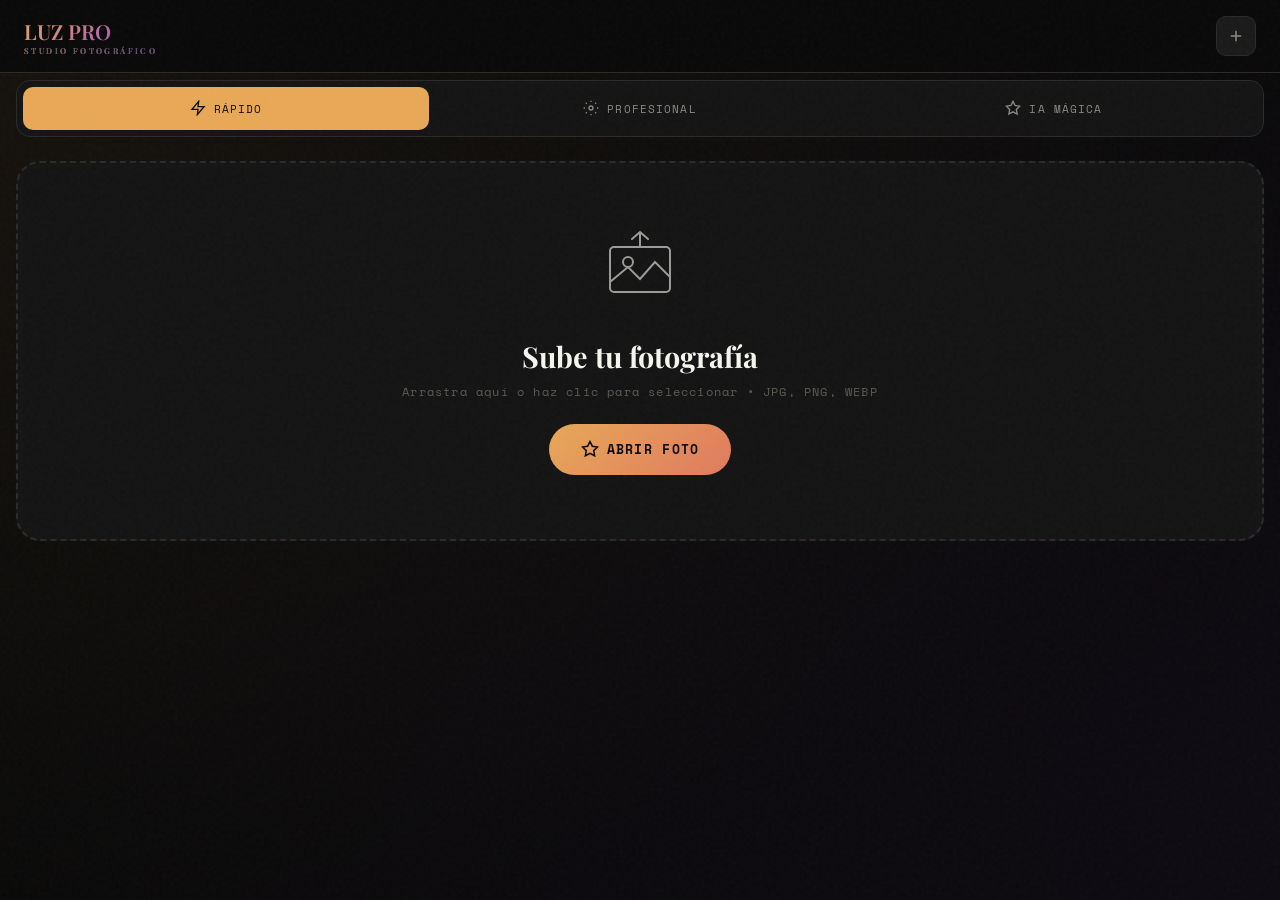
==== index.html @ 6c0f295f "Add index.html for GitHub Pages + README" ====
<!DOCTYPE html>
<html lang="es">
<head>
    <meta charset="UTF-8">
    <meta name="viewport" content="width=device-width, initial-scale=1.0, maximum-scale=1.0, user-scalable=no">
    <meta name="theme-color" content="#0a0a0a">
    <meta name="apple-mobile-web-app-capable" content="yes">
    <meta name="apple-mobile-web-app-status-bar-style" content="black-translucent">
    <title>Luz Pro Studio - Editor Fotográfico Profesional</title>
    <link rel="manifest" href="manifest.json">
    <link rel="icon" type="image/svg+xml" href="data:image/svg+xml,<svg xmlns='http://www.w3.org/2000/svg' viewBox='0 0 100 100'><rect fill='%230a0a0a' width='100' height='100' rx='20'/><circle cx='50' cy='50' r='30' fill='%23e8a857'/><circle cx='50' cy='50' r='12' fill='%230a0a0a'/></svg>">
    <link href="https://fonts.googleapis.com/css2?family=Playfair+Display:wght@400;500;600;700&family=Space+Mono:wght@400;700&display=swap" rel="stylesheet">
    <style>
        :root {
            --bg-primary: #0a0a0a;
            --bg-secondary: #141414;
            --bg-tertiary: #1a1a1a;
            --bg-card: #1e1e1e;
            --accent-warm: #e8a857;
            --accent-coral: #e07a5f;
            --accent-gold: #d4a853;
            --accent-purple: #9333ea;
            --text-primary: #f5f5f0;
            --text-secondary: #8a8a85;
            --text-muted: #5a5a55;
            --border: #2a2a2a;
            --success: #4ade80;
            --shadow: rgba(232, 168, 87, 0.08);
        }

        * { margin: 0; padding: 0; box-sizing: border-box; -webkit-tap-highlight-color: transparent; }

        body {
            font-family: 'Space Mono', monospace;
            background: var(--bg-primary);
            color: var(--text-primary);
            min-height: 100vh;
            overflow-x: hidden;
        }

        .bg-texture {
            position: fixed;
            top: 0; left: 0; width: 100%; height: 100%;
            pointer-events: none; z-index: 0; opacity: 0.4;
        }
        .bg-texture::before {
            content: '';
            position: absolute;
            top: -50%; left: -50%; width: 200%; height: 200%;
            background: 
                radial-gradient(ellipse at 20% 30%, rgba(232, 168, 87, 0.15) 0%, transparent 50%),
                radial-gradient(ellipse at 80% 70%, rgba(147, 51, 234, 0.1) 0%, transparent 50%);
            animation: bgMove 20s ease-in-out infinite;
        }
        @keyframes bgMove {
            0%, 100% { transform: translate(0, 0); }
            50% { transform: translate(1%, 1%); }
        }

        .grain {
            position: fixed;
            top: 0; left: 0; width: 100%; height: 100%;
            pointer-events: none; z-index: 1000; opacity: 0.03;
            background-image: url("data:image/svg+xml,%3Csvg viewBox='0 0 256 256' xmlns='http://www.w3.org/2000/svg'%3E%3Cfilter id='noise'%3E%3CfeTurbulence type='fractalNoise' baseFrequency='0.9' numOctaves='4'/%3E%3C/filter%3E%3Crect width='100%25' height='100%25' filter='url(%23noise)'/%3E%3C/svg%3E");
        }

        /* Header */
        header {
            position: fixed; top: 0; left: 0; right: 0;
            z-index: 100;
            padding: 1rem 1.5rem;
            display: flex; justify-content: space-between; align-items: center;
            border-bottom: 1px solid var(--border);
            backdrop-filter: blur(20px);
            background: rgba(10, 10, 10, 0.95);
        }

        .logo {
            font-family: 'Playfair Display', serif;
            font-size: 1.3rem; font-weight: 600;
            background: linear-gradient(135deg, var(--accent-warm), var(--accent-purple));
            -webkit-background-clip: text; -webkit-text-fill-color: transparent;
        }
        .logo span {
            font-size: 0.5rem; display: block; letter-spacing: 0.3em;
            color: var(--text-muted); -webkit-text-fill-color: var(--text-muted);
        }

        .header-actions { display: flex; gap: 0.8rem; }

        .icon-btn {
            width: 40px; height: 40px;
            border-radius: 10px;
            background: var(--bg-tertiary);
            border: 1px solid var(--border);
            color: var(--text-secondary);
            cursor: pointer;
            display: flex; align-items: center; justify-content: center;
            transition: all 0.3s ease;
        }
        .icon-btn:hover { background: var(--border); color: var(--accent-warm); }
        .icon-btn.active { background: var(--accent-warm); color: var(--bg-primary); border-color: var(--accent-warm); }

        /* Main */
        main {
            position: relative; z-index: 10;
            padding: 80px 1rem 100px;
            max-width: 1600px; margin: 0 auto;
        }

        /* Mode Tabs */
        .mode-tabs {
            display: flex; gap: 0.5rem;
            background: var(--bg-secondary);
            padding: 6px; border-radius: 14px;
            margin-bottom: 1.5rem;
            border: 1px solid var(--border);
        }
        .mode-tab {
            flex: 1; padding: 0.8rem 1rem;
            background: transparent; border: none;
            color: var(--text-secondary);
            font-family: 'Space Mono', monospace;
            font-size: 0.7rem; letter-spacing: 0.1em;
            cursor: pointer; border-radius: 10px;
            transition: all 0.3s ease;
            display: flex; align-items: center; justify-content: center; gap: 0.5rem;
        }
        .mode-tab.active { background: var(--accent-warm); color: var(--bg-primary); }
        .mode-tab:hover:not(.active) { background: var(--bg-tertiary); }
        .mode-tab svg { width: 16px; height: 16px; }

        /* Upload Zone */
        .upload-zone {
            position: relative;
            border: 2px dashed var(--border);
            border-radius: 24px;
            padding: 4rem 2rem;
            text-align: center;
            transition: all 0.4s ease;
            background: var(--bg-secondary);
            cursor: pointer;
            overflow: hidden;
        }
        .upload-zone:hover {
            border-color: var(--accent-warm);
            transform: translateY(-2px);
            box-shadow: 0 20px 60px var(--shadow);
        }
        .upload-zone.dragover { border-color: var(--accent-warm); background: var(--bg-tertiary); }
        .upload-zone input { display: none; }

        .upload-icon {
            width: 80px; height: 80px; margin: 0 auto 1.5rem;
            opacity: 0.6; transition: all 0.4s ease;
        }
        .upload-zone:hover .upload-icon { opacity: 1; transform: scale(1.1) translateY(-5px); }

        .upload-zone h2 {
            font-family: 'Playfair Display', serif;
            font-size: 1.8rem; margin-bottom: 0.5rem;
        }
        .upload-zone p { color: var(--text-muted); font-size: 0.75rem; letter-spacing: 0.1em; }

        .magic-btn {
            display: inline-flex; align-items: center; gap: 0.5rem;
            margin-top: 1.5rem;
            padding: 1rem 2rem;
            background: linear-gradient(135deg, var(--accent-warm), var(--accent-coral));
            border: none; border-radius: 30px;
            color: var(--bg-primary);
            font-family: 'Space Mono', monospace;
            font-size: 0.8rem; font-weight: 700; letter-spacing: 0.1em;
            cursor: pointer; transition: all 0.3s ease;
        }
        .magic-btn:hover { transform: scale(1.05); box-shadow: 0 10px 30px rgba(232, 168, 87, 0.4); }

        /* Editor */
        .editor-section { display: none; }
        .editor-section.active { display: block; animation: fadeIn 0.6s ease; }
        @keyframes fadeIn { from { opacity: 0; transform: translateY(20px); } to { opacity: 1; transform: translateY(0); } }

        .editor-layout {
            display: grid;
            grid-template-columns: 1fr 360px;
            gap: 1.5rem;
        }
        @media (max-width: 1024px) {
            .editor-layout { grid-template-columns: 1fr; }
        }

        /* Canvas */
        .canvas-area { position: relative; }
        
        .canvas-container {
            position: relative;
            background: var(--bg-secondary);
            border-radius: 16px;
            overflow: hidden;
            aspect-ratio: 4/3;
            display: flex; align-items: center; justify-content: center;
            border: 1px solid var(--border);
        }
        .canvas-container img {
            max-width: 100%; max-height: 100%;
            object-fit: contain;
            transition: filter 0.3s ease;
        }

        .canvas-actions {
            position: absolute; bottom: 1rem; left: 50%;
            transform: translateX(-50%);
            display: flex; gap: 0.5rem;
            padding: 0.5rem;
            background: rgba(10, 10, 10, 0.85);
            backdrop-filter: blur(10px);
            border-radius: 12px;
            border: 1px solid var(--border);
        }
        .canvas-actions button {
            padding: 0.5rem 1rem;
            background: transparent; border: none;
            color: var(--text-secondary);
            font-family: 'Space Mono', monospace;
            font-size: 0.65rem; cursor: pointer;
            border-radius: 8px; transition: all 0.3s ease;
        }
        .canvas-actions button:hover { background: var(--bg-tertiary); color: var(--text-primary); }
        .canvas-actions button.active { background: var(--accent-warm); color: var(--bg-primary); }

        /* AI Suggestion Bar */
        .ai-suggestion-bar {
            display: flex; gap: 0.8rem; margin-top: 1rem;
            padding: 1rem;
            background: linear-gradient(135deg, rgba(147, 51, 234, 0.15), rgba(232, 168, 87, 0.1));
            border: 1px solid rgba(147, 51, 234, 0.3);
            border-radius: 14px;
            align-items: center;
            cursor: pointer;
            transition: all 0.3s ease;
        }
        .ai-suggestion-bar:hover {
            border-color: var(--accent-purple);
            transform: translateY(-2px);
        }
        .ai-icon {
            width: 50px; height: 50px;
            background: linear-gradient(135deg, var(--accent-purple), var(--accent-coral));
            border-radius: 12px;
            display: flex; align-items: center; justify-content: center;
            flex-shrink: 0;
        }
        .ai-icon svg { width: 24px; height: 24px; color: white; }
        .ai-text { flex: 1; }
        .ai-text h4 { font-size: 0.8rem; margin-bottom: 0.2rem; color: var(--accent-warm); }
        .ai-text p { font-size: 0.7rem; color: var(--text-secondary); }
        .ai-confidence { 
            padding: 0.4rem 0.8rem;
            background: var(--accent-purple); color: white;
            border-radius: 20px; font-size: 0.65rem; font-weight: 700;
        }

        /* Sidebar */
        .sidebar { display: flex; flex-direction: column; gap: 1rem; }

        .panel {
            background: var(--bg-secondary);
            border-radius: 16px;
            padding: 1.2rem;
            border: 1px solid var(--border);
        }
        .panel-header {
            display: flex; justify-content: space-between; align-items: center;
            margin-bottom: 1rem;
        }
        .panel-title {
            font-size: 0.65rem; letter-spacing: 0.2em;
            text-transform: uppercase; color: var(--text-muted);
            display: flex; align-items: center; gap: 0.5rem;
        }
        .panel-badge {
            font-size: 0.55rem; padding: 3px 8px;
            background: rgba(232, 168, 87, 0.15); color: var(--accent-warm);
            border-radius: 10px;
        }
        .panel-badge.ai { background: rgba(147, 51, 234, 0.2); color: var(--accent-purple); }

        /* Filter Grid */
        .filter-grid {
            display: grid; grid-template-columns: repeat(3, 1fr); gap: 0.6rem;
        }
        .filter-preset {
            position: relative;
            border-radius: 10px;
            overflow: hidden;
            cursor: pointer;
            transition: all 0.3s ease;
            border: 2px solid transparent;
            aspect-ratio: 1;
        }
        .filter-preset:hover { transform: scale(1.05); }
        .filter-preset.active { border-color: var(--accent-warm); box-shadow: 0 0 0 2px rgba(232, 168, 87, 0.3); }
        .filter-preset img { width: 100%; height: 100%; object-fit: cover; }
        .filter-preset .filter-name {
            position: absolute; bottom: 0; left: 0; right: 0;
            padding: 4px;
            background: linear-gradient(transparent, rgba(0,0,0,0.9));
            font-size: 0.55rem; text-align: center;
        }
        .filter-preset .ai-badge {
            position: absolute; top: 4px; right: 4px;
            width: 18px; height: 18px;
            background: linear-gradient(135deg, var(--accent-purple), var(--accent-coral));
            border-radius: 50%;
            display: flex; align-items: center; justify-content: center;
            font-size: 9px; color: white;
        }

        /* Filter Scroll for mobile */
        .filter-scroll {
            display: flex; gap: 0.6rem;
            overflow-x: auto; padding-bottom: 0.5rem;
            scrollbar-width: none;
        }
        .filter-scroll::-webkit-scrollbar { display: none; }
        .filter-scroll .filter-preset {
            flex-shrink: 0; width: 70px;
        }

        /* Adjustments */
        .adjustment-grid {
            display: grid; gap: 0.8rem;
        }
        .adjustment-item { }
        .adjustment-label {
            display: flex; justify-content: space-between;
            margin-bottom: 0.3rem;
        }
        .adjustment-label span { font-size: 0.7rem; color: var(--text-secondary); }
        .adjustment-label .value { color: var(--accent-warm); font-size: 0.65rem; }

        .slider {
            width: 100%; height: 6px;
            border-radius: 3px; background: var(--bg-tertiary);
            appearance: none; outline: none; cursor: pointer;
        }
        .slider::-webkit-slider-thumb {
            appearance: none;
            width: 16px; height: 16px;
            border-radius: 50%;
            background: var(--accent-warm);
            cursor: pointer;
            box-shadow: 0 2px 10px rgba(232, 168, 87, 0.4);
        }

        /* Social Share */
        .share-grid {
            display: grid; grid-template-columns: repeat(4, 1fr); gap: 0.5rem;
        }
        .share-btn {
            padding: 0.8rem 0.5rem;
            background: var(--bg-tertiary);
            border: 1px solid var(--border);
            border-radius: 10px;
            color: var(--text-secondary);
            font-size: 0.6rem;
            cursor: pointer;
            display: flex; flex-direction: column;
            align-items: center; gap: 0.3rem;
            transition: all 0.3s ease;
        }
        .share-btn:hover { background: var(--border); color: var(--text-primary); }
        .share-btn svg { width: 20px; height: 20px; }
        .share-btn.instagram:hover { background: linear-gradient(135deg, #833ab4, #fd1d1d, #fcb045); color: white; border-color: transparent; }
        .share-btn.twitter:hover { background: #1da1f2; color: white; border-color: transparent; }
        .share-btn.whatsapp:hover { background: #25d366; color: white; border-color: transparent; }
        .share-btn.tiktok:hover { background: #000; color: white; border-color: #69c9d0; }

        /* Actions */
        .actions { display: flex; gap: 0.8rem; margin-top: 1rem; }
        .btn {
            flex: 1; padding: 1rem;
            border: none; border-radius: 12px;
            font-family: 'Space Mono', monospace;
            font-size: 0.7rem; letter-spacing: 0.1em;
            text-transform: uppercase; cursor: pointer;
            transition: all 0.3s ease;
            display: flex; align-items: center; justify-content: center; gap: 0.5rem;
        }
        .btn-primary { background: linear-gradient(135deg, var(--accent-warm), var(--accent-coral)); color: var(--bg-primary); }
        .btn-primary:hover { transform: translateY(-2px); box-shadow: 0 10px 30px rgba(232, 168, 87, 0.3); }
        .btn-secondary { background: var(--bg-tertiary); color: var(--text-primary); border: 1px solid var(--border); }
        .btn-secondary:hover { background: var(--border); }

        /* Pro Tools Panel */
        .pro-tools { display: none; }
        .pro-tools.active { display: block; }

        .tool-section {
            margin-bottom: 1.2rem;
            padding-bottom: 1.2rem;
            border-bottom: 1px solid var(--border);
        }
        .tool-section:last-child { margin-bottom: 0; padding-bottom: 0; border-bottom: none; }

        .tool-title {
            font-size: 0.6rem; letter-spacing: 0.15em;
            text-transform: uppercase; color: var(--accent-gold);
            margin-bottom: 0.8rem;
            display: flex; align-items: center; gap: 0.5rem;
        }

        .preset-buttons {
            display: flex; flex-wrap: wrap; gap: 0.4rem;
        }
        .preset-btn {
            padding: 0.5rem 0.8rem;
            background: var(--bg-tertiary);
            border: 1px solid var(--border);
            border-radius: 8px;
            color: var(--text-secondary);
            font-family: 'Space Mono', monospace;
            font-size: 0.6rem; cursor: pointer;
            transition: all 0.3s ease;
        }
        .preset-btn:hover { border-color: var(--accent-warm); color: var(--accent-warm); }
        .preset-btn.active { background: var(--accent-warm); color: var(--bg-primary); border-color: var(--accent-warm); }

        /* Toast */
        .toast {
            position: fixed; bottom: 6rem; left: 50%;
            transform: translateX(-50%) translateY(100px);
            background: var(--bg-card);
            padding: 1rem 2rem;
            border-radius: 12px;
            border: 1px solid var(--accent-warm);
            box-shadow: 0 10px 40px rgba(0,0,0,0.5);
            z-index: 200; opacity: 0;
            transition: all 0.4s ease;
            font-size: 0.75rem; white-space: nowrap;
        }
        .toast.show { transform: translateX(-50%) translateY(0); opacity: 1; }

        /* Mobile Nav */
        .mobile-nav {
            display: none;
            position: fixed; bottom: 0; left: 0; right: 0;
            background: var(--bg-secondary);
            border-top: 1px solid var(--border);
            padding: 0.6rem 1rem;
            padding-bottom: max(0.6rem, env(safe-area-inset-bottom));
            z-index: 100;
        }
        @media (max-width: 1024px) {
            .mobile-nav { display: flex; }
            main { padding-bottom: 90px; }
        }
        .mobile-nav-btn {
            flex: 1; display: flex; flex-direction: column;
            align-items: center; gap: 0.2rem;
            background: none; border: none;
            color: var(--text-muted);
            font-family: 'Space Mono', monospace;
            font-size: 0.55rem; cursor: pointer;
            transition: color 0.3s ease;
        }
        .mobile-nav-btn.active { color: var(--accent-warm); }
        .mobile-nav-btn svg { width: 22px; height: 22px; }

        /* Mobile Panels */
        .mobile-panel { display: none; }
        .mobile-panel.active { display: block; }

        @media (max-width: 1024px) {
            .desktop-only { display: none !important; }
            .mobile-tabs {
                display: flex; gap: 0.5rem;
                margin-bottom: 1rem;
            }
            .mobile-tab {
                flex: 1; padding: 0.8rem;
                background: var(--bg-secondary);
                border: 1px solid var(--border);
                border-radius: 10px;
                color: var(--text-secondary);
                font-size: 0.7rem; cursor: pointer;
            }
            .mobile-tab.active { background: var(--accent-warm); color: var(--bg-primary); border-color: var(--accent-warm); }
        }

        /* Filter Effects */
        .filter-none { filter: none; }
        .filter-warm { filter: sepia(20%) saturate(140%) brightness(105%) hue-rotate(-5deg); }
        .filter-cool { filter: saturate(90%) brightness(105%) hue-rotate(10deg); }
        .filter-noir { filter: grayscale(100%) contrast(120%) brightness(90%); }
        .filter-vivid { filter: saturate(180%) contrast(115%) brightness(105%); }
        .filter-fade { filter: sepia(15%) saturate(80%) brightness(115%) contrast(85%); }
        .filter-matte { filter: sepia(10%) saturate(100%) brightness(110%) contrast(95%); }
        .filter-cinema { filter: contrast(110%) brightness(90%) saturate(85%) hue-rotate(-5deg); }
        .filter-portrait { filter: brightness(105%) saturate(90%) contrast(95%); }
        .filter-golden { filter: sepia(35%) saturate(130%) brightness(110%) hue-rotate(-10deg); }
        .filter-vintage { filter: sepia(40%) contrast(90%) brightness(100%) saturate(80%); }
        .filter-polaroid { filter: contrast(110%) brightness(110%) saturate(100%) sepia(5%); }
        .filter Kodachrome { filter: saturate(120%) contrast(110%) brightness(100%) sepia(20%); }
        .filter Fuji { filter: contrast(105%) saturate(110%) brightness(105%) hue-rotate(-5deg); }
        .filter-vista { filter: saturate(115%) contrast(105%) brightness(100%); }
        .filter-crossprocess { filter: contrast(120%) saturate(130%) hue-rotate(15deg); }
        .filter-infrared { filter: saturate(50%) brightness(110%) contrast(110%) hue-rotate(180deg); }
        .filter-aqua { filter: saturate(100%) brightness(110%) hue-rotate(-10deg); }
        .filter-sunset { filter: sepia(30%) saturate(150%) brightness(105%) hue-rotate(-15deg); }
        .filter-forest { filter: saturate(90%) brightness(95%) hue-rotate(20deg); }
        .filter-autumn { filter: sepia(25%) saturate(130%) contrast(105%) hue-rotate(-10deg); }
        .filter-mood { filter: contrast(130%) brightness(90%) saturate(85%); }

        @media (max-width: 600px) {
            header { padding: 0.8rem 1rem; }
            .logo { font-size: 1.1rem; }
            .upload-zone { padding: 2.5rem 1rem; }
            .filter-grid { grid-template-columns: repeat(4, 1fr); }
        }
    </style>
</head>
<body>
    <div class="bg-texture"></div>
    <div class="grain"></div>

    <header>
        <div class="logo">LUZ PRO<span>STUDIO FOTOGRÁFICO</span></div>
        <div class="header-actions">
            <button class="icon-btn" id="newPhotoBtn" title="Nueva foto">
                <svg width="18" height="18" viewBox="0 0 24 24" fill="none" stroke="currentColor" stroke-width="2">
                    <path d="M12 5v14M5 12h14"/>
                </svg>
            </button>
        </div>
    </header>

    <main>
        <!-- Mode Tabs -->
        <div class="mode-tabs desktop-only">
            <button class="mode-tab active" data-mode="quick">
                <svg viewBox="0 0 24 24" fill="none" stroke="currentColor" stroke-width="2">
                    <polygon points="13 2 3 14 12 14 11 22 21 10 12 10 13 2"/>
                </svg>
                RÁPIDO
            </button>
            <button class="mode-tab" data-mode="professional">
                <svg viewBox="0 0 24 24" fill="none" stroke="currentColor" stroke-width="2">
                    <circle cx="12" cy="12" r="3"/>
                    <path d="M12 1v2M12 21v2M4.22 4.22l1.42 1.42M18.36 18.36l1.42 1.42M1 12h2M21 12h2M4.22 19.78l1.42-1.42M18.36 5.64l1.42-1.42"/>
                </svg>
                PROFESIONAL
            </button>
            <button class="mode-tab" data-mode="ai">
                <svg viewBox="0 0 24 24" fill="none" stroke="currentColor" stroke-width="2">
                    <path d="M12 2L15.09 8.26L22 9.27L17 14.14L18.18 21.02L12 17.77L5.82 21.02L7 14.14L2 9.27L8.91 8.26L12 2z"/>
                </svg>
                IA MÁGICA
            </button>
        </div>

        <!-- Upload Zone -->
        <div class="upload-zone" id="uploadZone">
            <input type="file" id="fileInput" accept="image/*">
            <svg class="upload-icon" viewBox="0 0 80 80" fill="none">
                <rect x="10" y="20" width="60" height="45" rx="4" stroke="currentColor" stroke-width="2"/>
                <circle cx="28" cy="35" r="5" stroke="currentColor" stroke-width="2"/>
                <path d="M10 55 L28 40 L40 52 L55 35 L70 50" stroke="currentColor" stroke-width="2"/>
                <path d="M40 5 L40 20 M32 12 L40 5 L48 12" stroke="currentColor" stroke-width="2" stroke-linecap="round" stroke-linejoin="round"/>
            </svg>
            <h2>Sube tu fotografía</h2>
            <p>Arrastra aquí o haz clic para seleccionar • JPG, PNG, WEBP</p>
            <button class="magic-btn" onclick="document.getElementById('fileInput').click()">
                <svg width="18" height="18" viewBox="0 0 24 24" fill="none" stroke="currentColor" stroke-width="2">
                    <path d="M12 2L15.09 8.26L22 9.27L17 14.14L18.18 21.02L12 17.77L5.82 21.02L7 14.14L2 9.27L8.91 8.26L12 2z"/>
                </svg>
                ABRIR FOTO
            </button>
        </div>

        <!-- Editor Section -->
        <div class="editor-section" id="editorSection">
            <!-- Mobile Tabs -->
            <div class="mobile-tabs">
                <button class="mobile-tab active" data-tab="filters">Filtros</button>
                <button class="mobile-tab" data-tab="adjust">Ajustes</button>
                <button class="mobile-tab" data-tab="share">Compartir</button>
            </div>

            <div class="editor-layout">
                <!-- Canvas Area -->
                <div class="canvas-area">
                    <div class="canvas-container">
                        <img id="previewImage" src="" alt="Preview">
                        
                        <!-- Mode indicator -->
                        <div class="canvas-actions">
                            <button id="compareBtn">Antes</button>
                            <button id="resetViewBtn">Original</button>
                            <button id="fitBtn" class="active">Ajustar</button>
                        </div>
                    </div>

                    <!-- AI Suggestion -->
                    <div class="ai-suggestion-bar" id="aiSuggestion" style="display: none;">
                        <div class="ai-icon">
                            <svg viewBox="0 0 24 24" fill="none" stroke="currentColor" stroke-width="2">
                                <path d="M12 2L15.09 8.26L22 9.27L17 14.14L18.18 21.02L12 17.77L5.82 21.02L7 14.14L2 9.27L8.91 8.26L12 2z"/>
                            </svg>
                        </div>
                        <div class="ai-text">
                            <h4 id="aiTitle">Sugerencia IA</h4>
                            <p id="aiDescription">Filtro recomendado basado en análisis de tu foto</p>
                        </div>
                        <span class="ai-confidence" id="aiConfidence">95%</span>
                    </div>
                </div>

                <!-- Sidebar -->
                <div class="sidebar">
                    <!-- Filters Panel -->
                    <div class="panel mobile-panel active" id="filtersPanel">
                        <div class="panel-header">
                            <span class="panel-title">Filtros</span>
                            <span class="panel-badge">20 presets</span>
                        </div>
                        <div class="filter-grid" id="filterGrid">
                            <!-- Filters will be inserted here -->
                        </div>
                    </div>

                    <!-- Adjustments Panel -->
                    <div class="panel mobile-panel" id="adjustPanel">
                        <div class="panel-header">
                            <span class="panel-title">Ajustes</span>
                        </div>
                        <div class="adjustment-grid">
                            <div class="adjustment-item">
                                <div class="adjustment-label">
                                    <span>Exposición</span>
                                    <span class="value" id="exposureValue">0</span>
                                </div>
                                <input type="range" class="slider" id="exposureSlider" min="-100" max="100" value="0">
                            </div>
                            <div class="adjustment-item">
                                <div class="adjustment-label">
                                    <span>Brillo</span>
                                    <span class="value" id="brightnessValue">100</span>
                                </div>
                                <input type="range" class="slider" id="brightnessSlider" min="0" max="200" value="100">
                            </div>
                            <div class="adjustment-item">
                                <div class="adjustment-label">
                                    <span>Contraste</span>
                                    <span class="value" id="contrastValue">100</span>
                                </div>
                                <input type="range" class="slider" id="contrastSlider" min="0" max="200" value="100">
                            </div>
                            <div class="adjustment-item">
                                <div class="adjustment-label">
                                    <span>Saturación</span>
                                    <span class="value" id="saturationValue">100</span>
                                </div>
                                <input type="range" class="slider" id="saturationSlider" min="0" max="200" value="100">
                            </div>
                            <div class="adjustment-item">
                                <div class="adjustment-label">
                                    <span>Temperatura</span>
                                    <span class="value" id="temperatureValue">0</span>
                                </div>
                                <input type="range" class="slider" id="temperatureSlider" min="-100" max="100" value="0">
                            </div>
                            <div class="adjustment-item">
                                <div class="adjustment-label">
                                    <span>Tinte</span>
                                    <span class="value" id="hueValue">0</span>
                                </div>
                                <input type="range" class="slider" id="hueSlider" min="0" max="360" value="0">
                            </div>
                            <div class="adjustment-item">
                                <div class="adjustment-label">
                                    <span>Intensidad</span>
                                    <span class="value" id="intensityValue">100%</span>
                                </div>
                                <input type="range" class="slider" id="intensitySlider" min="0" max="100" value="100">
                            </div>
                        </div>
                    </div>

                    <!-- Share Panel -->
                    <div class="panel mobile-panel" id="sharePanel">
                        <div class="panel-header">
                            <span class="panel-title">Compartir</span>
                        </div>
                        <div class="share-grid">
                            <button class="share-btn instagram" data-social="instagram">
                                <svg viewBox="0 0 24 24" fill="none" stroke="currentColor" stroke-width="2">
                                    <rect x="2" y="2" width="20" height="20" rx="5"/>
                                    <circle cx="12" cy="12" r="4"/>
                                    <circle cx="18" cy="6" r="1"/>
                                </svg>
                                Instagram
                            </button>
                            <button class="share-btn twitter" data-social="twitter">
                                <svg viewBox="0 0 24 24" fill="none" stroke="currentColor" stroke-width="2">
                                    <path d="M23 3a10.9 10.9 0 0 1-3.14 1.53 4.48 4.48 0 0 0-7.86 3v1A10.66 10.66 0 0 1 3 4s-4 9 5 13a11.64 11.64 0 0 1-7 2c9 5 20 0 20-11.5a4.5 4.5 0 0 0-.08-.83A7.72 7.72 0 0 0 23 3z"/>
                                </svg>
                                Twitter
                            </button>
                            <button class="share-btn whatsapp" data-social="whatsapp">
                                <svg viewBox="0 0 24 24" fill="none" stroke="currentColor" stroke-width="2">
                                    <path d="M21 11.5a8.38 8.38 0 0 1-.9 3.8 8.5 8.5 0 0 1-7.6 4.7 8.38 8.38 0 0 1-3.8-.9L3 21l1.9-5.7a8.38 8.38 0 0 1-.9-3.8 8.5 8.5 0 0 1 4.7-7.6 8.38 8.38 0 0 1 3.8-.9h.5a8.48 8.48 0 0 1 8 8v.5z"/>
                                </svg>
                                WhatsApp
                            </button>
                            <button class="share-btn tiktok" data-social="tiktok">
                                <svg viewBox="0 0 24 24" fill="none" stroke="currentColor" stroke-width="2">
                                    <path d="M9 12a4 4 0 1 0 4 4V4a5 5 0 0 0 5 5"/>
                                </svg>
                                TikTok
                            </button>
                        </div>
                        <div class="actions">
                            <button class="btn btn-secondary" id="copyLinkBtn">
                                <svg width="14" height="14" viewBox="0 0 24 24" fill="none" stroke="currentColor" stroke-width="2">
                                    <rect x="9" y="9" width="13" height="13" rx="2"/>
                                    <path d="M5 15H4a2 2 0 0 1-2-2V4a2 2 0 0 1 2-2h9a2 2 0 0 1 2 2v1"/>
                                </svg>
                                Copiar
                            </button>
                            <button class="btn btn-primary" id="downloadBtn">
                                <svg width="14" height="14" viewBox="0 0 24 24" fill="none" stroke="currentColor" stroke-width="2">
                                    <path d="M21 15v4a2 2 0 0 1-2 2H5a2 2 0 0 1-2-2v-4"/>
                                    <polyline points="7 10 12 15 17 10"/>
                                    <line x1="12" y1="15" x2="12" y2="3"/>
                                </svg>
                                Descargar
                            </button>
                        </div>
                    </div>

                    <!-- Pro Tools Panel (Desktop) -->
                    <div class="panel pro-tools" id="proPanel">
                        <div class="panel-header">
                            <span class="panel-title">Herramientas Pro</span>
                            <span class="panel-badge ai">AVANZADO</span>
                        </div>

                        <!-- Presets Section -->
                        <div class="tool-section">
                            <div class="tool-title">
                                <svg width="14" height="14" viewBox="0 0 24 24" fill="none" stroke="currentColor" stroke-width="2">
                                    <rect x="3" y="3" width="18" height="18" rx="2"/>
                                    <path d="M3 9h18"/>
                                </svg>
                                Estilos de Cámara
                            </div>
                            <div class="preset-buttons">
                                <button class="preset-btn" data-style="none">Original</button>
                                <button class="preset-btn" data-style="canon">Canon</button>
                                <button class="preset-btn" data-style="nikon">Nikon</button>
                                <button class="preset-btn" data-style="sony">Sony</button>
                                <button class="preset-btn" data-style="fuji">Fuji</button>
                                <button class="preset-btn" data-style="leica">Leica</button>
                            </div>
                        </div>

                        <!-- Film Presets -->
                        <div class="tool-section">
                            <div class="tool-title">
                                <svg width="14" height="14" viewBox="0 0 24 24" fill="none" stroke="currentColor" stroke-width="2">
                                    <circle cx="12" cy="12" r="10"/>
                                </svg>
                                Películas Clásicas
                            </div>
                            <div class="preset-buttons">
                                <button class="preset-btn" data-film="kodachrome">Kodachrome</button>
                                <button class="preset-btn" data-film="portra">Portra 400</button>
                                <button class="preset-btn" data-film="velvia">Velvia 50</button>
                                <button class="preset-btn" data-film="ektar">Ektar 100</button>
                                <button class="preset-btn" data-film="tri-x">Tri-X 400</button>
                                <button class="preset-btn" data-film="tmax">T-Max 100</button>
                            </div>
                        </div>

                        <!-- Effects -->
                        <div class="tool-section">
                            <div class="tool-title">
                                <svg width="14" height="14" viewBox="0 0 24 24" fill="none" stroke="currentColor" stroke-width="2">
                                    <polygon points="12 2 15.09 8.26 22 9.27 17 14.14 18.18 21.02 12 17.77 5.82 21.02 7 14.14 2 9.27 8.91 8.26 12 2"/>
                                </svg>
                                Efectos
                            </div>
                            <div class="preset-buttons">
                                <button class="preset-btn" data-effect="vignette">Viñeta</button>
                                <button class="preset-btn" data-effect="glow">Brillo</button>
                                <button class="preset-btn" data-effect="noise">Grano</button>
                                <button class="preset-btn" data-effect="blur">Desenfoque</button>
                                <button class="preset-btn" data-effect="chromatic">Aberración</button>
                                <button class="preset-btn" data-effect="hdr">HDR</button>
                            </div>
                        </div>

                        <!-- Quick Actions -->
                        <div class="actions" style="margin-top: 1rem;">
                            <button class="btn btn-secondary" id="resetAllBtn">Resetear Todo</button>
                            <button class="btn btn-primary" id="applyProBtn">Aplicar</button>
                        </div>
                    </div>

                    <!-- Desktop Download -->
                    <div class="actions desktop-only">
                        <button class="btn btn-secondary" id="resetBtn">Reiniciar</button>
                        <button class="btn btn-primary" id="downloadBtnDesktop">
                            <svg width="14" height="14" viewBox="0 0 24 24" fill="none" stroke="currentColor" stroke-width="2">
                                <path d="M21 15v4a2 2 0 0 1-2 2H5a2 2 0 0 1-2-2v-4"/>
                                <polyline points="7 10 12 15 17 10"/>
                                <line x1="12" y1="15" x2="12" y2="3"/>
                            </svg>
                            Descargar PNG
                        </button>
                    </div>
                </div>
            </div>
        </div>
    </main>

    <!-- Mobile Bottom Nav -->
    <div class="mobile-nav">
        <button class="mobile-nav-btn active" data-panel="filters">
            <svg viewBox="0 0 24 24" fill="none" stroke="currentColor" stroke-width="2">
                <polygon points="22 3 2 3 10 12.46 10 19 14 21 14 12.46 22 3"/>
            </svg>
            Filtros
        </button>
        <button class="mobile-nav-btn" data-panel="adjust">
            <svg viewBox="0 0 24 24" fill="none" stroke="currentColor" stroke-width="2">
                <circle cx="12" cy="12" r="3"/>
                <path d="M12 1v2M12 21v2M4.22 4.22l1.42 1.42M18.36 18.36l1.42 1.42M1 12h2M21 12h2"/>
            </svg>
            Ajustes
        </button>
        <button class="mobile-nav-btn" data-panel="share">
            <svg viewBox="0 0 24 24" fill="none" stroke="currentColor" stroke-width="2">
                <circle cx="18" cy="5" r="3"/>
                <circle cx="6" cy="12" r="3"/>
                <circle cx="18" cy="19" r="3"/>
                <line x1="8.59" y1="13.51" x2="15.42" y2="17.49"/>
                <line x1="15.41" y1="6.51" x2="8.59" y2="10.49"/>
            </svg>
            Compartir
        </button>
    </div>

    <div class="toast" id="toast">¡Foto guardada exitosamente!</div>

    <script>
        // Filter definitions
        const filters = [
            { id: 'none', name: 'Original', effect: '' },
            { id: 'warm', name: 'Dorado', effect: 'sepia(20%) saturate(140%) brightness(105%) hue-rotate(-5deg)', ai: true },
            { id: 'cool', name: 'Frío', effect: 'saturate(90%) brightness(105%) hue-rotate(10deg)', ai: true },
            { id: 'noir', name: 'Noir', effect: 'grayscale(100%) contrast(120%) brightness(90%)' },
            { id: 'vivid', name: 'Vívido', effect: 'saturate(180%) contrast(115%) brightness(105%)', ai: true },
            { id: 'fade', name: 'Desvanecido', effect: 'sepia(15%) saturate(80%) brightness(115%) contrast(85%)' },
            { id: 'matte', name: 'Matte', effect: 'sepia(10%) saturate(100%) brightness(110%) contrast(95%)' },
            { id: 'cinema', name: 'Cine', effect: 'contrast(110%) brightness(90%) saturate(85%) hue-rotate(-5deg)', ai: true },
            { id: 'portrait', name: 'Retrato', effect: 'brightness(105%) saturate(90%) contrast(95%)' },
            { id: 'golden', name: 'Atardecer', effect: 'sepia(35%) saturate(130%) brightness(110%) hue-rotate(-10deg)', ai: true },
            { id: 'vintage', name: 'Vintage', effect: 'sepia(40%) contrast(90%) brightness(100%) saturate(80%)' },
            { id: 'polaroid', name: 'Polaroid', effect: 'contrast(110%) brightness(110%) saturate(100%) sepia(5%)' },
            { id: 'kodachrome', name: 'Kodachrome', effect: 'saturate(120%) contrast(110%) brightness(100%) sepia(20%)' },
            { id: 'fuji', name: 'Fuji', effect: 'contrast(105%) saturate(110%) brightness(105%) hue-rotate(-5deg)', ai: true },
            { id: 'vista', name: 'Vista', effect: 'saturate(115%) contrast(105%) brightness(100%)' },
            { id: 'crossprocess', name: 'Cross', effect: 'contrast(120%) saturate(130%) hue-rotate(15deg)' },
            { id: 'infrared', name: 'Infrarrojo', effect: 'saturate(50%) brightness(110%) contrast(110%) hue-rotate(180deg)' },
            { id: 'aqua', name: 'Aqua', effect: 'saturate(100%) brightness(110%) hue-rotate(-10deg)' },
            { id: 'sunset', name: 'Ocaso', effect: 'sepia(30%) saturate(150%) brightness(105%) hue-rotate(-15deg)', ai: true },
            { id: 'forest', name: 'Bosque', effect: 'saturate(90%) brightness(95%) hue-rotate(20deg)' },
            { id: 'autumn', name: 'Otoño', effect: 'sepia(25%) saturate(130%) contrast(105%) hue-rotate(-10deg)' },
            { id: 'mood', name: 'Mood', effect: 'contrast(130%) brightness(90%) saturate(85%)' }
        ];

        // AI Analysis suggestions
        const aiSuggestions = [
            { title: 'Retrato Perfecto', desc: 'Ajustado para tonos de piel', filter: 'portrait', confidence: 96 },
            { title: 'Paisaje Idílico', desc: 'Realza colores naturales', filter: 'vivid', confidence: 94 },
            { title: 'Atardecer Mágico', desc: 'Mejora tonos cálidos', filter: 'golden', confidence: 93 },
            { title: 'Cinematográfico', desc: 'Look de película profesional', filter: 'cinema', confidence: 91 },
            { title: 'Arte Vintage', desc: 'Estilo clásico atemporal', filter: 'vintage', confidence: 89 },
            { title: 'Minimalista', desc: 'Contraste elegante', filter: 'noir', confidence: 88 },
            { title: 'Fresco y Natural', desc: 'Colores vivos y reales', filter: 'fuji', confidence: 92 },
            { title: 'Dramático', desc: 'Alto impacto visual', filter: 'mood', confidence: 87 }
        ];

        // State
        let currentFilter = 'none';
        let intensity = 100;
        let adjustments = { exposure: 0, brightness: 100, contrast: 100, saturation: 100, temperature: 0, hue: 0 };
        let uploadedImage = null;
        let currentMode = 'quick';
        let currentAiSuggestion = null;

        // Elements
        const uploadZone = document.getElementById('uploadZone');
        const fileInput = document.getElementById('fileInput');
        const editorSection = document.getElementById('editorSection');
        const previewImage = document.getElementById('previewImage');
        const toast = document.getElementById('toast');

        // Initialize filter grid
        function initFilters() {
            const grid = document.getElementById('filterGrid');
            grid.innerHTML = '';
            
            filters.forEach((filter, index) => {
                const preset = document.createElement('div');
                preset.className = `filter-preset ${filter.id === 'none' ? 'active' : ''}`;
                preset.dataset.filter = filter.id;
                preset.innerHTML = `
                    <img src="" alt="${filter.name}">
                    <span class="filter-name">${filter.name}</span>
                    ${filter.ai ? '<span class="ai-badge">✨</span>' : ''}
                `;
                preset.addEventListener('click', () => selectFilter(filter.id));
                grid.appendChild(preset);
            });
        }

        // Upload handling
        uploadZone.addEventListener('click', (e) => {
            if (!e.target.closest('.magic-btn')) fileInput.click();
        });
        
        uploadZone.addEventListener('dragover', (e) => { e.preventDefault(); uploadZone.classList.add('dragover'); });
        uploadZone.addEventListener('dragleave', () => uploadZone.classList.remove('dragover'));
        uploadZone.addEventListener('drop', (e) => {
            e.preventDefault();
            uploadZone.classList.remove('dragover');
            const file = e.dataTransfer.files[0];
            if (file && file.type.startsWith('image/')) handleImageUpload(file);
        });

        fileInput.addEventListener('change', (e) => {
            if (e.target.files[0]) handleImageUpload(e.target.files[0]);
        });

        function handleImageUpload(file) {
            const reader = new FileReader();
            reader.onload = (e) => {
                uploadedImage = e.target.result;
                previewImage.src = uploadedImage;
                uploadZone.style.display = 'none';
                editorSection.classList.add('active');
                
                // Update filter thumbnails
                document.querySelectorAll('.filter-preset img').forEach(img => img.src = uploadedImage);
                
                // Run AI analysis
                analyzeImage();
                
                updateFilter();
            };
            reader.readAsDataURL(file);
        }

        // AI Analysis
        function analyzeImage() {
            // Simulate AI analysis based on image characteristics
            // In a real app, this would use actual image analysis
            const randomSuggestion = aiSuggestions[Math.floor(Math.random() * aiSuggestions.length)];
            currentAiSuggestion = randomSuggestion;
            
            document.getElementById('aiSuggestion').style.display = 'flex';
            document.getElementById('aiTitle').textContent = randomSuggestion.title;
            document.getElementById('aiDescription').textContent = randomSuggestion.desc;
            document.getElementById('aiConfidence').textContent = randomSuggestion.confidence + '%';
            
            // Make AI suggestion clickable
            document.getElementById('aiSuggestion').onclick = () => {
                selectFilter(randomSuggestion.filter);
                showToast(`✨ Filtro "${filters.find(f => f.id === randomSuggestion.filter).name}" aplicado`);
            };
        }

        // Filter selection
        function selectFilter(filterId) {
            currentFilter = filterId;
            document.querySelectorAll('.filter-preset').forEach(p => {
                p.classList.toggle('active', p.dataset.filter === filterId);
            });
            updateFilter();
        }

        // Update filter
        function updateFilter() {
            const filter = filters.find(f => f.id === currentFilter);
            let filterStr = filter ? filter.effect : '';
            
            // Apply adjustments
            const exposure = adjustments.exposure / 100;
            const temp = adjustments.temperature / 100;
            const h = adjustments.hue;
            
            let adjustmentsStr = `brightness(${adjustments.brightness / 100}) contrast(${adjustments.contrast / 100}) saturate(${adjustments.saturation / 100})`;
            
            if (temp !== 0) {
                adjustmentsStr += ` hue-rotate(${temp * 30}deg)`;
            }
            
            if (exposure !== 0) {
                adjustmentsStr += ` brightness(${1 + exposure * 0.5})`;
            }
            
            if (filterStr) {
                previewImage.style.filter = filterStr + ' ' + adjustmentsStr;
                if (intensity < 100) {
                    previewImage.style.filter += ` opacity(${intensity / 100})`;
                }
            } else {
                previewImage.style.filter = adjustmentsStr;
            }
        }

        // Setup sliders
        ['exposure', 'brightness', 'contrast', 'saturation', 'temperature', 'hue'].forEach(name => {
            const slider = document.getElementById(`${name}Slider`);
            const value = document.getElementById(`${name}Value`);
            
            slider.addEventListener('input', (e) => {
                adjustments[name] = parseInt(e.target.value);
                value.textContent = name === 'intensity' ? `${adjustments[name]}%` : adjustments[name];
                updateFilter();
            });
        });

        document.getElementById('intensitySlider').addEventListener('input', (e) => {
            intensity = parseInt(e.target.value);
            document.getElementById('intensityValue').textContent = `${intensity}%`;
            updateFilter();
        });

        // Mode tabs
        document.querySelectorAll('.mode-tab').forEach(tab => {
            tab.addEventListener('click', () => {
                document.querySelectorAll('.mode-tab').forEach(t => t.classList.remove('active'));
                tab.classList.add('active');
                currentMode = tab.dataset.mode;
                
                const proPanel = document.getElementById('proPanel');
                if (currentMode === 'professional' || currentMode === 'ai') {
                    proPanel.classList.add('active');
                } else {
                    proPanel.classList.remove('active');
                }
                
                if (currentMode === 'ai') {
                    // Auto-apply AI suggestion
                    if (currentAiSuggestion) {
                        setTimeout(() => {
                            selectFilter(currentAiSuggestion.filter);
                            showToast(`✨ IA aplicó: ${currentAiSuggestion.title}`);
                        }, 500);
                    }
                }
            });
        });

        // Mobile tabs
        document.querySelectorAll('.mobile-tabs .mobile-tab').forEach(tab => {
            tab.addEventListener('click', () => {
                document.querySelectorAll('.mobile-tabs .mobile-tab').forEach(t => t.classList.remove('active'));
                tab.classList.add('active');
                
                const tabName = tab.dataset.tab;
                document.querySelectorAll('.mobile-panel').forEach(p => p.classList.remove('active'));
                document.getElementById(`${tabName}Panel`).classList.add('active');
            });
        });

        // Mobile bottom nav
        document.querySelectorAll('.mobile-nav-btn').forEach(btn => {
            btn.addEventListener('click', () => {
                document.querySelectorAll('.mobile-nav-btn').forEach(b => b.classList.remove('active'));
                btn.classList.add('active');
                
                const panel = btn.dataset.panel;
                document.querySelectorAll('.mobile-panel').forEach(p => p.classList.remove('active'));
                document.querySelectorAll('.mobile-tabs .mobile-tab').forEach(t => t.classList.remove('active'));
                document.getElementById(`${panel}Panel`).classList.add('active');
                document.querySelector(`.mobile-tab[data-tab="${panel}"]`)?.classList.add('active');
            });
        });

        // Compare button
        document.getElementById('compareBtn').addEventListener('mousedown', () => {
            previewImage.style.filter = 'none';
        });
        document.getElementById('compareBtn').addEventListener('mouseup', () => updateFilter());

        document.getElementById('resetViewBtn').addEventListener('click', () => {
            previewImage.style.filter = 'none';
            setTimeout(updateFilter, 300);
        });

        // Reset
        function resetAll() {
            intensity = 100;
            adjustments = { exposure: 0, brightness: 100, contrast: 100, saturation: 100, temperature: 0, hue: 0 };
            currentFilter = 'none';
            
            document.querySelectorAll('.filter-preset').forEach(p => p.classList.remove('active'));
            document.querySelector('[data-filter="none"]').classList.add('active');
            
            ['exposure', 'brightness', 'contrast', 'saturation', 'temperature', 'hue', 'intensity'].forEach(name => {
                const slider = document.getElementById(`${name}Slider`);
                const value = document.getElementById(`${name}Value`);
                if (slider) slider.value = name === 'intensity' ? 100 : 100;
                if (value) value.textContent = name === 'intensity' ? '100%' : (name === 'exposure' || name === 'temperature' || name === 'hue' ? '0' : '100');
            });
            
            updateFilter();
            showToast('¡Todo reiniciado!');
        }

        document.getElementById('resetBtn')?.addEventListener('click', resetAll);
        document.getElementById('resetAllBtn')?.addEventListener('click', resetAll);

        // New photo
        document.getElementById('newPhotoBtn').addEventListener('click', () => {
            uploadZone.style.display = 'block';
            editorSection.classList.remove('active');
            fileInput.value = '';
            document.getElementById('aiSuggestion').style.display = 'none';
            resetAll();
        });

        // Download
        function downloadImage() {
            if (!uploadedImage) return;
            
            const canvas = document.createElement('canvas');
            const ctx = canvas.getContext('2d');
            const img = new Image();
            
            img.onload = () => {
                canvas.width = img.width;
                canvas.height = img.height;
                ctx.filter = previewImage.style.filter;
                ctx.drawImage(img, 0, 0);
                
                const link = document.createElement('a');
                link.download = 'luz-pro-' + Date.now() + '.png';
                link.href = canvas.toDataURL('image/png');
                link.click();
                
                showToast('¡Foto descargada en alta calidad!');
            };
            
            img.src = uploadedImage;
        }

        document.getElementById('downloadBtn')?.addEventListener('click', downloadImage);
        document.getElementById('downloadBtnDesktop')?.addEventListener('click', downloadImage);

        // Social sharing
        document.querySelectorAll('.share-btn').forEach(btn => {
            btn.addEventListener('click', () => {
                const social = btn.dataset.social;
                const text = '¡Mira esta foto editada con Luz Pro Studio! ✨📸';
                
                const urls = {
                    twitter: `https://twitter.com/intent/tweet?text=${encodeURIComponent(text)}`,
                    whatsapp: `https://wa.me/?text=${encodeURIComponent(text)}`,
                    instagram: null, // Can't open Instagram app directly
                    tiktok: null
                };
                
                if (urls[social]) {
                    window.open(urls[social], '_blank');
                    showToast(`Compartiendo en ${social}...`);
                } else {
                    downloadImage();
                    showToast('Descarga la foto para compartir');
                }
            });
        });

        document.getElementById('copyLinkBtn')?.addEventListener('click', () => {
            navigator.clipboard?.writeText('Editado con Luz Pro Studio 📸✨');
            showToast('¡Texto copiado!');
        });

        // Toast
        function showToast(message) {
            toast.textContent = message;
            toast.classList.add('show');
            setTimeout(() => toast.classList.remove('show'), 3000);
        }

        // Initialize
        initFilters();

        // Keyboard shortcuts
        document.addEventListener('keydown', (e) => {
            if (e.key === 'Escape' && editorSection.classList.contains('active')) {
                uploadZone.style.display = 'block';
                editorSection.classList.remove('active');
                fileInput.value = '';
            }
            if ((e.ctrlKey || e.metaKey) && e.key === 's') {
                e.preventDefault();
                downloadImage();
            }
        });
    </script>
</body>
</html>
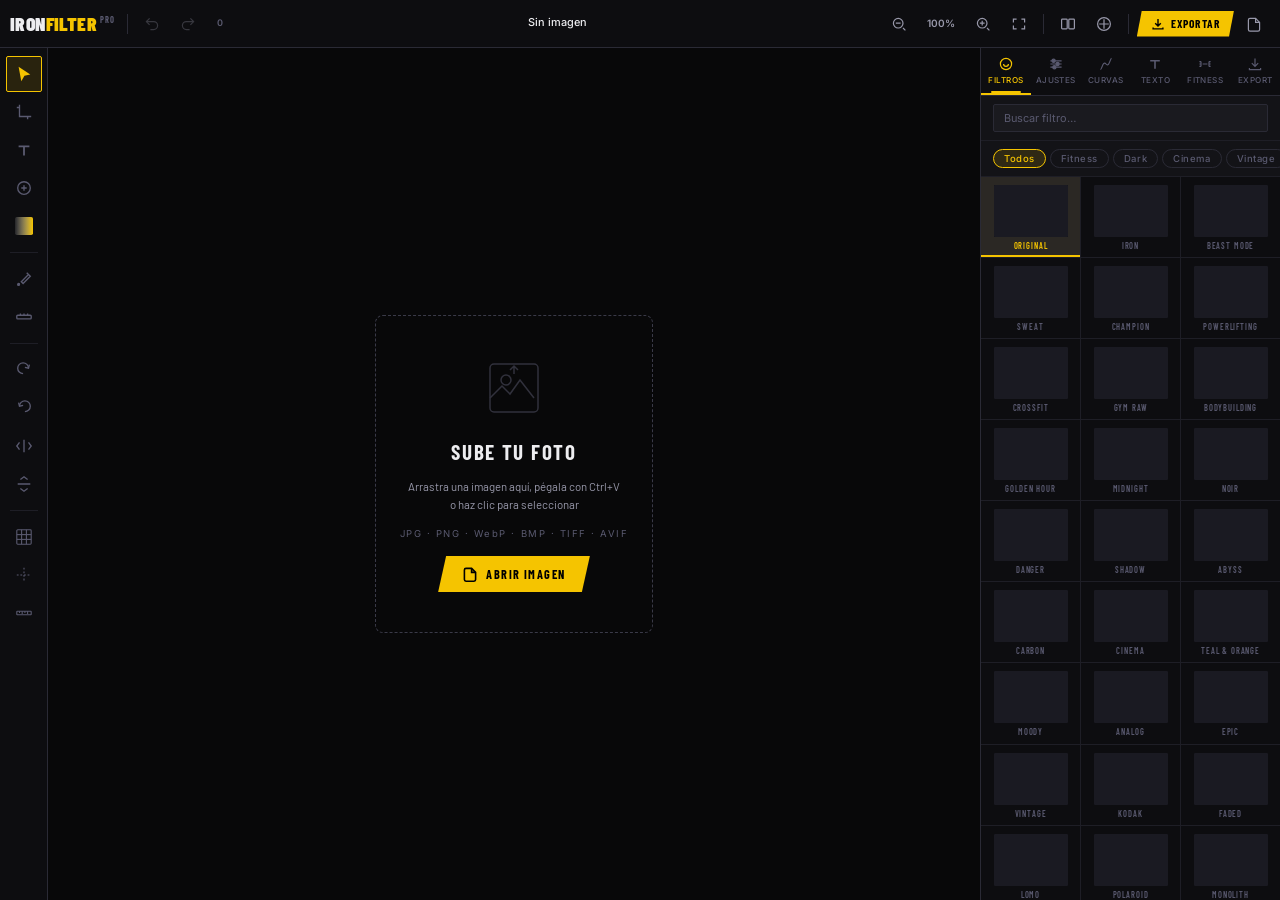
==== commit 0adc1ef1: "🔥 IRONFILTER PRO — Editor fotográfico profesional fitness - 40+ filtros con motor LUT - Pipeline de " ====
--- a/index.html
+++ b/index.html
@@ -1,1218 +1,850 @@
 <!DOCTYPE html>
-<html lang="es">
+<html lang="es" data-theme="dark">
 <head>
-    <meta charset="UTF-8">
-    <meta name="viewport" content="width=device-width, initial-scale=1.0, maximum-scale=1.0, user-scalable=no">
-    <meta name="theme-color" content="#0a0a0a">
-    <meta name="apple-mobile-web-app-capable" content="yes">
-    <meta name="apple-mobile-web-app-status-bar-style" content="black-translucent">
-    <title>Luz Pro Studio - Editor Fotográfico Profesional</title>
-    <link rel="manifest" href="manifest.json">
-    <link rel="icon" type="image/svg+xml" href="data:image/svg+xml,<svg xmlns='http://www.w3.org/2000/svg' viewBox='0 0 100 100'><rect fill='%230a0a0a' width='100' height='100' rx='20'/><circle cx='50' cy='50' r='30' fill='%23e8a857'/><circle cx='50' cy='50' r='12' fill='%230a0a0a'/></svg>">
-    <link href="https://fonts.googleapis.com/css2?family=Playfair+Display:wght@400;500;600;700&family=Space+Mono:wght@400;700&display=swap" rel="stylesheet">
-    <style>
-        :root {
-            --bg-primary: #0a0a0a;
-            --bg-secondary: #141414;
-            --bg-tertiary: #1a1a1a;
-            --bg-card: #1e1e1e;
-            --accent-warm: #e8a857;
-            --accent-coral: #e07a5f;
-            --accent-gold: #d4a853;
-            --accent-purple: #9333ea;
-            --text-primary: #f5f5f0;
-            --text-secondary: #8a8a85;
-            --text-muted: #5a5a55;
-            --border: #2a2a2a;
-            --success: #4ade80;
-            --shadow: rgba(232, 168, 87, 0.08);
-        }
-
-        * { margin: 0; padding: 0; box-sizing: border-box; -webkit-tap-highlight-color: transparent; }
-
-        body {
-            font-family: 'Space Mono', monospace;
-            background: var(--bg-primary);
-            color: var(--text-primary);
-            min-height: 100vh;
-            overflow-x: hidden;
-        }
-
-        .bg-texture {
-            position: fixed;
-            top: 0; left: 0; width: 100%; height: 100%;
-            pointer-events: none; z-index: 0; opacity: 0.4;
-        }
-        .bg-texture::before {
-            content: '';
-            position: absolute;
-            top: -50%; left: -50%; width: 200%; height: 200%;
-            background: 
-                radial-gradient(ellipse at 20% 30%, rgba(232, 168, 87, 0.15) 0%, transparent 50%),
-                radial-gradient(ellipse at 80% 70%, rgba(147, 51, 234, 0.1) 0%, transparent 50%);
-            animation: bgMove 20s ease-in-out infinite;
-        }
-        @keyframes bgMove {
-            0%, 100% { transform: translate(0, 0); }
-            50% { transform: translate(1%, 1%); }
-        }
-
-        .grain {
-            position: fixed;
-            top: 0; left: 0; width: 100%; height: 100%;
-            pointer-events: none; z-index: 1000; opacity: 0.03;
-            background-image: url("data:image/svg+xml,%3Csvg viewBox='0 0 256 256' xmlns='http://www.w3.org/2000/svg'%3E%3Cfilter id='noise'%3E%3CfeTurbulence type='fractalNoise' baseFrequency='0.9' numOctaves='4'/%3E%3C/filter%3E%3Crect width='100%25' height='100%25' filter='url(%23noise)'/%3E%3C/svg%3E");
-        }
-
-        /* Header */
-        header {
-            position: fixed; top: 0; left: 0; right: 0;
-            z-index: 100;
-            padding: 1rem 1.5rem;
-            display: flex; justify-content: space-between; align-items: center;
-            border-bottom: 1px solid var(--border);
-            backdrop-filter: blur(20px);
-            background: rgba(10, 10, 10, 0.95);
-        }
-
-        .logo {
-            font-family: 'Playfair Display', serif;
-            font-size: 1.3rem; font-weight: 600;
-            background: linear-gradient(135deg, var(--accent-warm), var(--accent-purple));
-            -webkit-background-clip: text; -webkit-text-fill-color: transparent;
-        }
-        .logo span {
-            font-size: 0.5rem; display: block; letter-spacing: 0.3em;
-            color: var(--text-muted); -webkit-text-fill-color: var(--text-muted);
-        }
-
-        .header-actions { display: flex; gap: 0.8rem; }
-
-        .icon-btn {
-            width: 40px; height: 40px;
-            border-radius: 10px;
-            background: var(--bg-tertiary);
-            border: 1px solid var(--border);
-            color: var(--text-secondary);
-            cursor: pointer;
-            display: flex; align-items: center; justify-content: center;
-            transition: all 0.3s ease;
-        }
-        .icon-btn:hover { background: var(--border); color: var(--accent-warm); }
-        .icon-btn.active { background: var(--accent-warm); color: var(--bg-primary); border-color: var(--accent-warm); }
-
-        /* Main */
-        main {
-            position: relative; z-index: 10;
-            padding: 80px 1rem 100px;
-            max-width: 1600px; margin: 0 auto;
-        }
-
-        /* Mode Tabs */
-        .mode-tabs {
-            display: flex; gap: 0.5rem;
-            background: var(--bg-secondary);
-            padding: 6px; border-radius: 14px;
-            margin-bottom: 1.5rem;
-            border: 1px solid var(--border);
-        }
-        .mode-tab {
-            flex: 1; padding: 0.8rem 1rem;
-            background: transparent; border: none;
-            color: var(--text-secondary);
-            font-family: 'Space Mono', monospace;
-            font-size: 0.7rem; letter-spacing: 0.1em;
-            cursor: pointer; border-radius: 10px;
-            transition: all 0.3s ease;
-            display: flex; align-items: center; justify-content: center; gap: 0.5rem;
-        }
-        .mode-tab.active { background: var(--accent-warm); color: var(--bg-primary); }
-        .mode-tab:hover:not(.active) { background: var(--bg-tertiary); }
-        .mode-tab svg { width: 16px; height: 16px; }
-
-        /* Upload Zone */
-        .upload-zone {
-            position: relative;
-            border: 2px dashed var(--border);
-            border-radius: 24px;
-            padding: 4rem 2rem;
-            text-align: center;
-            transition: all 0.4s ease;
-            background: var(--bg-secondary);
-            cursor: pointer;
-            overflow: hidden;
-        }
-        .upload-zone:hover {
-            border-color: var(--accent-warm);
-            transform: translateY(-2px);
-            box-shadow: 0 20px 60px var(--shadow);
-        }
-        .upload-zone.dragover { border-color: var(--accent-warm); background: var(--bg-tertiary); }
-        .upload-zone input { display: none; }
-
-        .upload-icon {
-            width: 80px; height: 80px; margin: 0 auto 1.5rem;
-            opacity: 0.6; transition: all 0.4s ease;
-        }
-        .upload-zone:hover .upload-icon { opacity: 1; transform: scale(1.1) translateY(-5px); }
-
-        .upload-zone h2 {
-            font-family: 'Playfair Display', serif;
-            font-size: 1.8rem; margin-bottom: 0.5rem;
-        }
-        .upload-zone p { color: var(--text-muted); font-size: 0.75rem; letter-spacing: 0.1em; }
-
-        .magic-btn {
-            display: inline-flex; align-items: center; gap: 0.5rem;
-            margin-top: 1.5rem;
-            padding: 1rem 2rem;
-            background: linear-gradient(135deg, var(--accent-warm), var(--accent-coral));
-            border: none; border-radius: 30px;
-            color: var(--bg-primary);
-            font-family: 'Space Mono', monospace;
-            font-size: 0.8rem; font-weight: 700; letter-spacing: 0.1em;
-            cursor: pointer; transition: all 0.3s ease;
-        }
-        .magic-btn:hover { transform: scale(1.05); box-shadow: 0 10px 30px rgba(232, 168, 87, 0.4); }
-
-        /* Editor */
-        .editor-section { display: none; }
-        .editor-section.active { display: block; animation: fadeIn 0.6s ease; }
-        @keyframes fadeIn { from { opacity: 0; transform: translateY(20px); } to { opacity: 1; transform: translateY(0); } }
-
-        .editor-layout {
-            display: grid;
-            grid-template-columns: 1fr 360px;
-            gap: 1.5rem;
-        }
-        @media (max-width: 1024px) {
-            .editor-layout { grid-template-columns: 1fr; }
-        }
-
-        /* Canvas */
-        .canvas-area { position: relative; }
-        
-        .canvas-container {
-            position: relative;
-            background: var(--bg-secondary);
-            border-radius: 16px;
-            overflow: hidden;
-            aspect-ratio: 4/3;
-            display: flex; align-items: center; justify-content: center;
-            border: 1px solid var(--border);
-        }
-        .canvas-container img {
-            max-width: 100%; max-height: 100%;
-            object-fit: contain;
-            transition: filter 0.3s ease;
-        }
-
-        .canvas-actions {
-            position: absolute; bottom: 1rem; left: 50%;
-            transform: translateX(-50%);
-            display: flex; gap: 0.5rem;
-            padding: 0.5rem;
-            background: rgba(10, 10, 10, 0.85);
-            backdrop-filter: blur(10px);
-            border-radius: 12px;
-            border: 1px solid var(--border);
-        }
-        .canvas-actions button {
-            padding: 0.5rem 1rem;
-            background: transparent; border: none;
-            color: var(--text-secondary);
-            font-family: 'Space Mono', monospace;
-            font-size: 0.65rem; cursor: pointer;
-            border-radius: 8px; transition: all 0.3s ease;
-        }
-        .canvas-actions button:hover { background: var(--bg-tertiary); color: var(--text-primary); }
-        .canvas-actions button.active { background: var(--accent-warm); color: var(--bg-primary); }
-
-        /* AI Suggestion Bar */
-        .ai-suggestion-bar {
-            display: flex; gap: 0.8rem; margin-top: 1rem;
-            padding: 1rem;
-            background: linear-gradient(135deg, rgba(147, 51, 234, 0.15), rgba(232, 168, 87, 0.1));
-            border: 1px solid rgba(147, 51, 234, 0.3);
-            border-radius: 14px;
-            align-items: center;
-            cursor: pointer;
-            transition: all 0.3s ease;
-        }
-        .ai-suggestion-bar:hover {
-            border-color: var(--accent-purple);
-            transform: translateY(-2px);
-        }
-        .ai-icon {
-            width: 50px; height: 50px;
-            background: linear-gradient(135deg, var(--accent-purple), var(--accent-coral));
-            border-radius: 12px;
-            display: flex; align-items: center; justify-content: center;
-            flex-shrink: 0;
-        }
-        .ai-icon svg { width: 24px; height: 24px; color: white; }
-        .ai-text { flex: 1; }
-        .ai-text h4 { font-size: 0.8rem; margin-bottom: 0.2rem; color: var(--accent-warm); }
-        .ai-text p { font-size: 0.7rem; color: var(--text-secondary); }
-        .ai-confidence { 
-            padding: 0.4rem 0.8rem;
-            background: var(--accent-purple); color: white;
-            border-radius: 20px; font-size: 0.65rem; font-weight: 700;
-        }
-
-        /* Sidebar */
-        .sidebar { display: flex; flex-direction: column; gap: 1rem; }
-
-        .panel {
-            background: var(--bg-secondary);
-            border-radius: 16px;
-            padding: 1.2rem;
-            border: 1px solid var(--border);
-        }
-        .panel-header {
-            display: flex; justify-content: space-between; align-items: center;
-            margin-bottom: 1rem;
-        }
-        .panel-title {
-            font-size: 0.65rem; letter-spacing: 0.2em;
-            text-transform: uppercase; color: var(--text-muted);
-            display: flex; align-items: center; gap: 0.5rem;
-        }
-        .panel-badge {
-            font-size: 0.55rem; padding: 3px 8px;
-            background: rgba(232, 168, 87, 0.15); color: var(--accent-warm);
-            border-radius: 10px;
-        }
-        .panel-badge.ai { background: rgba(147, 51, 234, 0.2); color: var(--accent-purple); }
-
-        /* Filter Grid */
-        .filter-grid {
-            display: grid; grid-template-columns: repeat(3, 1fr); gap: 0.6rem;
-        }
-        .filter-preset {
-            position: relative;
-            border-radius: 10px;
-            overflow: hidden;
-            cursor: pointer;
-            transition: all 0.3s ease;
-            border: 2px solid transparent;
-            aspect-ratio: 1;
-        }
-        .filter-preset:hover { transform: scale(1.05); }
-        .filter-preset.active { border-color: var(--accent-warm); box-shadow: 0 0 0 2px rgba(232, 168, 87, 0.3); }
-        .filter-preset img { width: 100%; height: 100%; object-fit: cover; }
-        .filter-preset .filter-name {
-            position: absolute; bottom: 0; left: 0; right: 0;
-            padding: 4px;
-            background: linear-gradient(transparent, rgba(0,0,0,0.9));
-            font-size: 0.55rem; text-align: center;
-        }
-        .filter-preset .ai-badge {
-            position: absolute; top: 4px; right: 4px;
-            width: 18px; height: 18px;
-            background: linear-gradient(135deg, var(--accent-purple), var(--accent-coral));
-            border-radius: 50%;
-            display: flex; align-items: center; justify-content: center;
-            font-size: 9px; color: white;
-        }
-
-        /* Filter Scroll for mobile */
-        .filter-scroll {
-            display: flex; gap: 0.6rem;
-            overflow-x: auto; padding-bottom: 0.5rem;
-            scrollbar-width: none;
-        }
-        .filter-scroll::-webkit-scrollbar { display: none; }
-        .filter-scroll .filter-preset {
-            flex-shrink: 0; width: 70px;
-        }
-
-        /* Adjustments */
-        .adjustment-grid {
-            display: grid; gap: 0.8rem;
-        }
-        .adjustment-item { }
-        .adjustment-label {
-            display: flex; justify-content: space-between;
-            margin-bottom: 0.3rem;
-        }
-        .adjustment-label span { font-size: 0.7rem; color: var(--text-secondary); }
-        .adjustment-label .value { color: var(--accent-warm); font-size: 0.65rem; }
-
-        .slider {
-            width: 100%; height: 6px;
-            border-radius: 3px; background: var(--bg-tertiary);
-            appearance: none; outline: none; cursor: pointer;
-        }
-        .slider::-webkit-slider-thumb {
-            appearance: none;
-            width: 16px; height: 16px;
-            border-radius: 50%;
-            background: var(--accent-warm);
-            cursor: pointer;
-            box-shadow: 0 2px 10px rgba(232, 168, 87, 0.4);
-        }
-
-        /* Social Share */
-        .share-grid {
-            display: grid; grid-template-columns: repeat(4, 1fr); gap: 0.5rem;
-        }
-        .share-btn {
-            padding: 0.8rem 0.5rem;
-            background: var(--bg-tertiary);
-            border: 1px solid var(--border);
-            border-radius: 10px;
-            color: var(--text-secondary);
-            font-size: 0.6rem;
-            cursor: pointer;
-            display: flex; flex-direction: column;
-            align-items: center; gap: 0.3rem;
-            transition: all 0.3s ease;
-        }
-        .share-btn:hover { background: var(--border); color: var(--text-primary); }
-        .share-btn svg { width: 20px; height: 20px; }
-        .share-btn.instagram:hover { background: linear-gradient(135deg, #833ab4, #fd1d1d, #fcb045); color: white; border-color: transparent; }
-        .share-btn.twitter:hover { background: #1da1f2; color: white; border-color: transparent; }
-        .share-btn.whatsapp:hover { background: #25d366; color: white; border-color: transparent; }
-        .share-btn.tiktok:hover { background: #000; color: white; border-color: #69c9d0; }
-
-        /* Actions */
-        .actions { display: flex; gap: 0.8rem; margin-top: 1rem; }
-        .btn {
-            flex: 1; padding: 1rem;
-            border: none; border-radius: 12px;
-            font-family: 'Space Mono', monospace;
-            font-size: 0.7rem; letter-spacing: 0.1em;
-            text-transform: uppercase; cursor: pointer;
-            transition: all 0.3s ease;
-            display: flex; align-items: center; justify-content: center; gap: 0.5rem;
-        }
-        .btn-primary { background: linear-gradient(135deg, var(--accent-warm), var(--accent-coral)); color: var(--bg-primary); }
-        .btn-primary:hover { transform: translateY(-2px); box-shadow: 0 10px 30px rgba(232, 168, 87, 0.3); }
-        .btn-secondary { background: var(--bg-tertiary); color: var(--text-primary); border: 1px solid var(--border); }
-        .btn-secondary:hover { background: var(--border); }
-
-        /* Pro Tools Panel */
-        .pro-tools { display: none; }
-        .pro-tools.active { display: block; }
-
-        .tool-section {
-            margin-bottom: 1.2rem;
-            padding-bottom: 1.2rem;
-            border-bottom: 1px solid var(--border);
-        }
-        .tool-section:last-child { margin-bottom: 0; padding-bottom: 0; border-bottom: none; }
-
-        .tool-title {
-            font-size: 0.6rem; letter-spacing: 0.15em;
-            text-transform: uppercase; color: var(--accent-gold);
-            margin-bottom: 0.8rem;
-            display: flex; align-items: center; gap: 0.5rem;
-        }
-
-        .preset-buttons {
-            display: flex; flex-wrap: wrap; gap: 0.4rem;
-        }
-        .preset-btn {
-            padding: 0.5rem 0.8rem;
-            background: var(--bg-tertiary);
-            border: 1px solid var(--border);
-            border-radius: 8px;
-            color: var(--text-secondary);
-            font-family: 'Space Mono', monospace;
-            font-size: 0.6rem; cursor: pointer;
-            transition: all 0.3s ease;
-        }
-        .preset-btn:hover { border-color: var(--accent-warm); color: var(--accent-warm); }
-        .preset-btn.active { background: var(--accent-warm); color: var(--bg-primary); border-color: var(--accent-warm); }
-
-        /* Toast */
-        .toast {
-            position: fixed; bottom: 6rem; left: 50%;
-            transform: translateX(-50%) translateY(100px);
-            background: var(--bg-card);
-            padding: 1rem 2rem;
-            border-radius: 12px;
-            border: 1px solid var(--accent-warm);
-            box-shadow: 0 10px 40px rgba(0,0,0,0.5);
-            z-index: 200; opacity: 0;
-            transition: all 0.4s ease;
-            font-size: 0.75rem; white-space: nowrap;
-        }
-        .toast.show { transform: translateX(-50%) translateY(0); opacity: 1; }
-
-        /* Mobile Nav */
-        .mobile-nav {
-            display: none;
-            position: fixed; bottom: 0; left: 0; right: 0;
-            background: var(--bg-secondary);
-            border-top: 1px solid var(--border);
-            padding: 0.6rem 1rem;
-            padding-bottom: max(0.6rem, env(safe-area-inset-bottom));
-            z-index: 100;
-        }
-        @media (max-width: 1024px) {
-            .mobile-nav { display: flex; }
-            main { padding-bottom: 90px; }
-        }
-        .mobile-nav-btn {
-            flex: 1; display: flex; flex-direction: column;
-            align-items: center; gap: 0.2rem;
-            background: none; border: none;
-            color: var(--text-muted);
-            font-family: 'Space Mono', monospace;
-            font-size: 0.55rem; cursor: pointer;
-            transition: color 0.3s ease;
-        }
-        .mobile-nav-btn.active { color: var(--accent-warm); }
-        .mobile-nav-btn svg { width: 22px; height: 22px; }
-
-        /* Mobile Panels */
-        .mobile-panel { display: none; }
-        .mobile-panel.active { display: block; }
-
-        @media (max-width: 1024px) {
-            .desktop-only { display: none !important; }
-            .mobile-tabs {
-                display: flex; gap: 0.5rem;
-                margin-bottom: 1rem;
-            }
-            .mobile-tab {
-                flex: 1; padding: 0.8rem;
-                background: var(--bg-secondary);
-                border: 1px solid var(--border);
-                border-radius: 10px;
-                color: var(--text-secondary);
-                font-size: 0.7rem; cursor: pointer;
-            }
-            .mobile-tab.active { background: var(--accent-warm); color: var(--bg-primary); border-color: var(--accent-warm); }
-        }
-
-        /* Filter Effects */
-        .filter-none { filter: none; }
-        .filter-warm { filter: sepia(20%) saturate(140%) brightness(105%) hue-rotate(-5deg); }
-        .filter-cool { filter: saturate(90%) brightness(105%) hue-rotate(10deg); }
-        .filter-noir { filter: grayscale(100%) contrast(120%) brightness(90%); }
-        .filter-vivid { filter: saturate(180%) contrast(115%) brightness(105%); }
-        .filter-fade { filter: sepia(15%) saturate(80%) brightness(115%) contrast(85%); }
-        .filter-matte { filter: sepia(10%) saturate(100%) brightness(110%) contrast(95%); }
-        .filter-cinema { filter: contrast(110%) brightness(90%) saturate(85%) hue-rotate(-5deg); }
-        .filter-portrait { filter: brightness(105%) saturate(90%) contrast(95%); }
-        .filter-golden { filter: sepia(35%) saturate(130%) brightness(110%) hue-rotate(-10deg); }
-        .filter-vintage { filter: sepia(40%) contrast(90%) brightness(100%) saturate(80%); }
-        .filter-polaroid { filter: contrast(110%) brightness(110%) saturate(100%) sepia(5%); }
-        .filter Kodachrome { filter: saturate(120%) contrast(110%) brightness(100%) sepia(20%); }
-        .filter Fuji { filter: contrast(105%) saturate(110%) brightness(105%) hue-rotate(-5deg); }
-        .filter-vista { filter: saturate(115%) contrast(105%) brightness(100%); }
-        .filter-crossprocess { filter: contrast(120%) saturate(130%) hue-rotate(15deg); }
-        .filter-infrared { filter: saturate(50%) brightness(110%) contrast(110%) hue-rotate(180deg); }
-        .filter-aqua { filter: saturate(100%) brightness(110%) hue-rotate(-10deg); }
-        .filter-sunset { filter: sepia(30%) saturate(150%) brightness(105%) hue-rotate(-15deg); }
-        .filter-forest { filter: saturate(90%) brightness(95%) hue-rotate(20deg); }
-        .filter-autumn { filter: sepia(25%) saturate(130%) contrast(105%) hue-rotate(-10deg); }
-        .filter-mood { filter: contrast(130%) brightness(90%) saturate(85%); }
-
-        @media (max-width: 600px) {
-            header { padding: 0.8rem 1rem; }
-            .logo { font-size: 1.1rem; }
-            .upload-zone { padding: 2.5rem 1rem; }
-            .filter-grid { grid-template-columns: repeat(4, 1fr); }
-        }
-    </style>
+  <meta charset="UTF-8" />
+  <meta name="viewport" content="width=device-width, initial-scale=1.0" />
+  <meta name="description" content="IRONFILTER PRO — Editor fotográfico profesional para fitness" />
+  <meta name="theme-color" content="#0a0a0c" />
+  <title>IRONFILTER PRO</title>
+
+  <!-- Preconnect fonts -->
+  <link rel="preconnect" href="https://fonts.googleapis.com" />
+  <link rel="preconnect" href="https://fonts.gstatic.com" crossorigin />
+  <link href="https://fonts.googleapis.com/css2?family=Barlow+Condensed:ital,wght@0,300;0,400;0,500;0,600;0,700;0,800;0,900;1,400;1,700;1,800;1,900&family=Barlow:wght@300;400;500;600;700&family=Inter:wght@300;400;500;600&display=swap" rel="stylesheet" />
+
+  <!-- Stylesheets -->
+  <link rel="stylesheet" href="css/styles.css" />
+  <link rel="stylesheet" href="css/animations.css" />
+  <link rel="stylesheet" href="css/responsive.css" />
 </head>
 <body>
-    <div class="bg-texture"></div>
-    <div class="grain"></div>
-
-    <header>
-        <div class="logo">LUZ PRO<span>STUDIO FOTOGRÁFICO</span></div>
-        <div class="header-actions">
-            <button class="icon-btn" id="newPhotoBtn" title="Nueva foto">
-                <svg width="18" height="18" viewBox="0 0 24 24" fill="none" stroke="currentColor" stroke-width="2">
-                    <path d="M12 5v14M5 12h14"/>
-                </svg>
+
+  <!-- ═══════════════════════════════════════════
+       LOADING SCREEN
+  ═══════════════════════════════════════════ -->
+  <div id="app-loader" class="app-loader" role="status" aria-label="Cargando IRONFILTER PRO">
+    <div class="loader-inner">
+      <div class="loader-logo">
+        <span class="loader-logo-iron">IRON</span><span class="loader-logo-filter">FILTER</span>
+        <sup class="loader-logo-pro">PRO</sup>
+      </div>
+      <div class="loader-bar-track">
+        <div class="loader-bar-fill" id="loader-bar"></div>
+      </div>
+      <div class="loader-status" id="loader-status">Iniciando motor gráfico…</div>
+    </div>
+  </div>
+
+  <!-- ═══════════════════════════════════════════
+       TOAST NOTIFICATIONS
+  ═══════════════════════════════════════════ -->
+  <div id="toast-container" class="toast-container" aria-live="polite"></div>
+
+  <!-- ═══════════════════════════════════════════
+       CONTEXT MENU
+  ═══════════════════════════════════════════ -->
+  <div id="context-menu" class="context-menu hidden" role="menu">
+    <button class="ctx-item" data-action="undo" role="menuitem">
+      <span class="ctx-icon">↩</span> Deshacer <kbd>Ctrl+Z</kbd>
+    </button>
+    <button class="ctx-item" data-action="redo" role="menuitem">
+      <span class="ctx-icon">↪</span> Rehacer <kbd>Ctrl+Y</kbd>
+    </button>
+    <div class="ctx-sep"></div>
+    <button class="ctx-item" data-action="copy" role="menuitem">
+      <span class="ctx-icon">⎘</span> Copiar imagen <kbd>Ctrl+C</kbd>
+    </button>
+    <button class="ctx-item" data-action="download" role="menuitem">
+      <span class="ctx-icon">⬇</span> Descargar
+    </button>
+    <div class="ctx-sep"></div>
+    <button class="ctx-item" data-action="zoom-fit" role="menuitem">
+      <span class="ctx-icon">⊡</span> Ajustar a pantalla <kbd>F</kbd>
+    </button>
+    <button class="ctx-item" data-action="zoom-100" role="menuitem">
+      <span class="ctx-icon">◎</span> Zoom 100% <kbd>1</kbd>
+    </button>
+    <div class="ctx-sep"></div>
+    <button class="ctx-item" data-action="flip-h" role="menuitem">
+      <span class="ctx-icon">⇔</span> Voltear horizontal
+    </button>
+    <button class="ctx-item" data-action="flip-v" role="menuitem">
+      <span class="ctx-icon">⇕</span> Voltear vertical
+    </button>
+  </div>
+
+  <!-- ═══════════════════════════════════════════
+       MAIN APP
+  ═══════════════════════════════════════════ -->
+  <div id="app" class="app hidden">
+
+    <!-- ── HEADER ── -->
+    <header class="header" role="banner">
+      <div class="header-left">
+        <div class="logo" aria-label="IRONFILTER PRO">
+          <span class="logo-iron">IRON</span><span class="logo-filter">FILTER</span>
+          <sup class="logo-pro">PRO</sup>
+        </div>
+        <div class="header-sep"></div>
+        <!-- Undo/Redo -->
+        <button class="hdr-btn" id="btn-undo" title="Deshacer (Ctrl+Z)" disabled>
+          <svg viewBox="0 0 20 20" fill="none" stroke="currentColor" stroke-width="1.5"><path d="M3 7h9a5 5 0 0 1 0 10H8"/><path d="M7 3 3 7l4 4"/></svg>
+        </button>
+        <button class="hdr-btn" id="btn-redo" title="Rehacer (Ctrl+Y)" disabled>
+          <svg viewBox="0 0 20 20" fill="none" stroke="currentColor" stroke-width="1.5"><path d="M17 7H8a5 5 0 0 0 0 10h4"/><path d="M13 3l4 4-4 4"/></svg>
+        </button>
+        <div class="history-counter" id="history-counter" title="Historial">0</div>
+      </div>
+
+      <div class="header-center">
+        <div class="file-info" id="file-info">
+          <span class="file-name" id="file-name">Sin imagen</span>
+          <span class="file-meta" id="file-meta"></span>
+        </div>
+      </div>
+
+      <div class="header-right">
+        <!-- Zoom -->
+        <button class="hdr-btn" id="btn-zoom-out" title="Reducir zoom (-)">
+          <svg viewBox="0 0 20 20" fill="none" stroke="currentColor" stroke-width="1.5"><circle cx="9" cy="9" r="6"/><path d="M6 9h6M15 15l3 3"/></svg>
+        </button>
+        <div class="zoom-display" id="zoom-display" title="Clic para zoom 100%">100%</div>
+        <button class="hdr-btn" id="btn-zoom-in" title="Ampliar zoom (+)">
+          <svg viewBox="0 0 20 20" fill="none" stroke="currentColor" stroke-width="1.5"><circle cx="9" cy="9" r="6"/><path d="M9 6v6M6 9h6M15 15l3 3"/></svg>
+        </button>
+        <button class="hdr-btn" id="btn-zoom-fit" title="Ajustar a pantalla (F)">
+          <svg viewBox="0 0 20 20" fill="none" stroke="currentColor" stroke-width="1.5"><path d="M3 8V4h4M17 8V4h-4M3 12v4h4M17 12v4h-4"/></svg>
+        </button>
+        <div class="header-sep"></div>
+        <!-- Compare -->
+        <button class="hdr-btn" id="btn-compare" title="Modo comparar (C)">
+          <svg viewBox="0 0 20 20" fill="none" stroke="currentColor" stroke-width="1.5"><rect x="2" y="4" width="7" height="12" rx="1"/><rect x="11" y="4" width="7" height="12" rx="1"/></svg>
+        </button>
+        <!-- Before/After -->
+        <button class="hdr-btn" id="btn-before-after" title="Antes / Después (B)">
+          <svg viewBox="0 0 20 20" fill="none" stroke="currentColor" stroke-width="1.5"><path d="M10 4v12M4 10h12"/><circle cx="10" cy="10" r="8"/></svg>
+        </button>
+        <div class="header-sep"></div>
+        <!-- Export -->
+        <button class="btn-export" id="btn-export-open" title="Exportar imagen">
+          <svg viewBox="0 0 20 20" fill="none" stroke="currentColor" stroke-width="2"><path d="M10 3v10M6 9l4 4 4-4M3 15v2h14v-2"/></svg>
+          Exportar
+        </button>
+        <!-- New image -->
+        <button class="hdr-btn" id="btn-new-image" title="Abrir nueva imagen (O)">
+          <svg viewBox="0 0 20 20" fill="none" stroke="currentColor" stroke-width="1.5"><path d="M3 5a2 2 0 0 1 2-2h7l5 5v9a2 2 0 0 1-2 2H5a2 2 0 0 1-2-2V5z"/><path d="M12 3v5h5"/></svg>
+        </button>
+      </div>
+    </header>
+
+    <!-- ── MAIN BODY ── -->
+    <div class="main-body">
+
+      <!-- LEFT SIDEBAR — Tools -->
+      <aside class="sidebar-left" role="complementary" aria-label="Herramientas">
+        <div class="tool-group">
+          <button class="tool-btn active" data-tool="select" title="Seleccionar (V)">
+            <svg viewBox="0 0 20 20" fill="currentColor"><path d="M4 2l13 8.5-6.5 1.5-3.5 6L4 2z"/></svg>
+          </button>
+          <button class="tool-btn" data-tool="crop" title="Recortar (C)">
+            <svg viewBox="0 0 20 20" fill="none" stroke="currentColor" stroke-width="1.5"><path d="M5 2v13h13M2 5h3M17 15h-3v3"/></svg>
+          </button>
+          <button class="tool-btn" data-tool="text" title="Texto (T)">
+            <svg viewBox="0 0 20 20" fill="currentColor"><path d="M4 5h12v2H11v9H9V7H4V5z"/></svg>
+          </button>
+          <button class="tool-btn" data-tool="heal" title="Parche (J)">
+            <svg viewBox="0 0 20 20" fill="none" stroke="currentColor" stroke-width="1.5"><circle cx="10" cy="10" r="7"/><path d="M10 7v6M7 10h6"/></svg>
+          </button>
+          <button class="tool-btn" data-tool="gradient" title="Degradado (G)">
+            <svg viewBox="0 0 20 20"><defs><linearGradient id="gd" x1="0" y1="0" x2="1" y2="0"><stop offset="0" stop-color="#fff" stop-opacity=".1"/><stop offset="1" stop-color="#f5c400"/></linearGradient></defs><rect width="20" height="20" rx="2" fill="url(#gd)"/></svg>
+          </button>
+        </div>
+        <div class="tool-sep-h"></div>
+        <div class="tool-group">
+          <button class="tool-btn" data-tool="eye-dropper" title="Cuentagotas (I)">
+            <svg viewBox="0 0 20 20" fill="none" stroke="currentColor" stroke-width="1.5"><path d="M13 3l4 4-8 8-2-2 8-8zM5 15l-2 2"/><circle cx="4" cy="16" r="1"/></svg>
+          </button>
+          <button class="tool-btn" data-tool="measure" title="Medir (M)">
+            <svg viewBox="0 0 20 20" fill="none" stroke="currentColor" stroke-width="1.5"><rect x="2" y="8" width="16" height="4" rx="1"/><path d="M6 8v-2M10 8V6M14 8V6"/></svg>
+          </button>
+        </div>
+        <div class="tool-sep-h"></div>
+        <div class="tool-group">
+          <!-- Rotate -->
+          <button class="tool-btn" id="tool-rotate-cw" title="Rotar 90° derecha">
+            <svg viewBox="0 0 20 20" fill="none" stroke="currentColor" stroke-width="1.5"><path d="M15 8A6 6 0 1 0 9 14"/><path d="M16 4l-1 4-4-1"/></svg>
+          </button>
+          <button class="tool-btn" id="tool-rotate-ccw" title="Rotar 90° izquierda">
+            <svg viewBox="0 0 20 20" fill="none" stroke="currentColor" stroke-width="1.5"><path d="M5 8a6 6 0 1 1 6 6"/><path d="M4 4l1 4 4-1"/></svg>
+          </button>
+          <button class="tool-btn" id="tool-flip-h" title="Voltear horizontal">
+            <svg viewBox="0 0 20 20" fill="none" stroke="currentColor" stroke-width="1.5"><path d="M10 3v14M5 6l-3 4 3 4M15 6l3 4-3 4"/></svg>
+          </button>
+          <button class="tool-btn" id="tool-flip-v" title="Voltear vertical">
+            <svg viewBox="0 0 20 20" fill="none" stroke="currentColor" stroke-width="1.5"><path d="M3 10h14M6 5l4-3 4 3M6 15l4 3 4-3"/></svg>
+          </button>
+        </div>
+        <div class="tool-sep-h"></div>
+        <!-- Guides -->
+        <div class="tool-group">
+          <button class="tool-btn toggle-btn" id="tool-thirds" title="Regla de tercios">
+            <svg viewBox="0 0 20 20" fill="none" stroke="currentColor" stroke-width="1.2"><rect x="2" y="2" width="16" height="16" rx="1"/><line x1="7.33" y1="2" x2="7.33" y2="18"/><line x1="12.67" y1="2" x2="12.67" y2="18"/><line x1="2" y1="7.33" x2="18" y2="7.33"/><line x1="2" y1="12.67" x2="18" y2="12.67"/></svg>
+          </button>
+          <button class="tool-btn toggle-btn" id="tool-guides" title="Guías">
+            <svg viewBox="0 0 20 20" fill="none" stroke="currentColor" stroke-width="1.2"><line x1="10" y1="2" x2="10" y2="18" stroke-dasharray="2,2"/><line x1="2" y1="10" x2="18" y2="10" stroke-dasharray="2,2"/></svg>
+          </button>
+          <button class="tool-btn toggle-btn" id="tool-ruler" title="Regla">
+            <svg viewBox="0 0 20 20" fill="none" stroke="currentColor" stroke-width="1.2"><rect x="2" y="8" width="16" height="4" rx="0.5"/><line x1="5" y1="8" x2="5" y2="10"/><line x1="8" y1="8" x2="8" y2="11"/><line x1="11" y1="8" x2="11" y2="10"/><line x1="14" y1="8" x2="14" y2="11"/></svg>
+          </button>
+        </div>
+      </aside>
+
+      <!-- CENTER — Canvas -->
+      <main class="canvas-stage" id="canvas-stage" role="main" aria-label="Área de edición">
+        <!-- Drop zone -->
+        <div class="drop-zone" id="drop-zone">
+          <div class="drop-zone-inner">
+            <div class="drop-icon">
+              <svg viewBox="0 0 64 64" fill="none" stroke="currentColor" stroke-width="1.5">
+                <rect x="8" y="8" width="48" height="48" rx="4"/>
+                <circle cx="24" cy="24" r="5"/>
+                <path d="M8 42l12-12 8 8 10-14 14 18"/>
+                <path d="M32 18v-8M28 14l4-4 4 4"/>
+              </svg>
+            </div>
+            <h2 class="drop-title">Sube tu foto</h2>
+            <p class="drop-sub">Arrastra una imagen aquí, pégala con Ctrl+V<br>o haz clic para seleccionar</p>
+            <p class="drop-formats">JPG · PNG · WebP · BMP · TIFF · AVIF</p>
+            <button class="btn-open-image" id="btn-open-image">
+              <svg viewBox="0 0 20 20" fill="none" stroke="currentColor" stroke-width="2"><path d="M3 5a2 2 0 0 1 2-2h7l5 5v9a2 2 0 0 1-2 2H5a2 2 0 0 1-2-2V5z"/><path d="M12 3v5h5"/></svg>
+              Abrir imagen
             </button>
-        </div>
-    </header>
-
-    <main>
-        <!-- Mode Tabs -->
-        <div class="mode-tabs desktop-only">
-            <button class="mode-tab active" data-mode="quick">
-                <svg viewBox="0 0 24 24" fill="none" stroke="currentColor" stroke-width="2">
-                    <polygon points="13 2 3 14 12 14 11 22 21 10 12 10 13 2"/>
-                </svg>
-                RÁPIDO
-            </button>
-            <button class="mode-tab" data-mode="professional">
-                <svg viewBox="0 0 24 24" fill="none" stroke="currentColor" stroke-width="2">
-                    <circle cx="12" cy="12" r="3"/>
-                    <path d="M12 1v2M12 21v2M4.22 4.22l1.42 1.42M18.36 18.36l1.42 1.42M1 12h2M21 12h2M4.22 19.78l1.42-1.42M18.36 5.64l1.42-1.42"/>
-                </svg>
-                PROFESIONAL
-            </button>
-            <button class="mode-tab" data-mode="ai">
-                <svg viewBox="0 0 24 24" fill="none" stroke="currentColor" stroke-width="2">
-                    <path d="M12 2L15.09 8.26L22 9.27L17 14.14L18.18 21.02L12 17.77L5.82 21.02L7 14.14L2 9.27L8.91 8.26L12 2z"/>
-                </svg>
-                IA MÁGICA
-            </button>
-        </div>
-
-        <!-- Upload Zone -->
-        <div class="upload-zone" id="uploadZone">
-            <input type="file" id="fileInput" accept="image/*">
-            <svg class="upload-icon" viewBox="0 0 80 80" fill="none">
-                <rect x="10" y="20" width="60" height="45" rx="4" stroke="currentColor" stroke-width="2"/>
-                <circle cx="28" cy="35" r="5" stroke="currentColor" stroke-width="2"/>
-                <path d="M10 55 L28 40 L40 52 L55 35 L70 50" stroke="currentColor" stroke-width="2"/>
-                <path d="M40 5 L40 20 M32 12 L40 5 L48 12" stroke="currentColor" stroke-width="2" stroke-linecap="round" stroke-linejoin="round"/>
-            </svg>
-            <h2>Sube tu fotografía</h2>
-            <p>Arrastra aquí o haz clic para seleccionar • JPG, PNG, WEBP</p>
-            <button class="magic-btn" onclick="document.getElementById('fileInput').click()">
-                <svg width="18" height="18" viewBox="0 0 24 24" fill="none" stroke="currentColor" stroke-width="2">
-                    <path d="M12 2L15.09 8.26L22 9.27L17 14.14L18.18 21.02L12 17.77L5.82 21.02L7 14.14L2 9.27L8.91 8.26L12 2z"/>
-                </svg>
-                ABRIR FOTO
-            </button>
-        </div>
-
-        <!-- Editor Section -->
-        <div class="editor-section" id="editorSection">
-            <!-- Mobile Tabs -->
-            <div class="mobile-tabs">
-                <button class="mobile-tab active" data-tab="filters">Filtros</button>
-                <button class="mobile-tab" data-tab="adjust">Ajustes</button>
-                <button class="mobile-tab" data-tab="share">Compartir</button>
-            </div>
-
-            <div class="editor-layout">
-                <!-- Canvas Area -->
-                <div class="canvas-area">
-                    <div class="canvas-container">
-                        <img id="previewImage" src="" alt="Preview">
-                        
-                        <!-- Mode indicator -->
-                        <div class="canvas-actions">
-                            <button id="compareBtn">Antes</button>
-                            <button id="resetViewBtn">Original</button>
-                            <button id="fitBtn" class="active">Ajustar</button>
-                        </div>
-                    </div>
-
-                    <!-- AI Suggestion -->
-                    <div class="ai-suggestion-bar" id="aiSuggestion" style="display: none;">
-                        <div class="ai-icon">
-                            <svg viewBox="0 0 24 24" fill="none" stroke="currentColor" stroke-width="2">
-                                <path d="M12 2L15.09 8.26L22 9.27L17 14.14L18.18 21.02L12 17.77L5.82 21.02L7 14.14L2 9.27L8.91 8.26L12 2z"/>
-                            </svg>
-                        </div>
-                        <div class="ai-text">
-                            <h4 id="aiTitle">Sugerencia IA</h4>
-                            <p id="aiDescription">Filtro recomendado basado en análisis de tu foto</p>
-                        </div>
-                        <span class="ai-confidence" id="aiConfidence">95%</span>
-                    </div>
-                </div>
-
-                <!-- Sidebar -->
-                <div class="sidebar">
-                    <!-- Filters Panel -->
-                    <div class="panel mobile-panel active" id="filtersPanel">
-                        <div class="panel-header">
-                            <span class="panel-title">Filtros</span>
-                            <span class="panel-badge">20 presets</span>
-                        </div>
-                        <div class="filter-grid" id="filterGrid">
-                            <!-- Filters will be inserted here -->
-                        </div>
-                    </div>
-
-                    <!-- Adjustments Panel -->
-                    <div class="panel mobile-panel" id="adjustPanel">
-                        <div class="panel-header">
-                            <span class="panel-title">Ajustes</span>
-                        </div>
-                        <div class="adjustment-grid">
-                            <div class="adjustment-item">
-                                <div class="adjustment-label">
-                                    <span>Exposición</span>
-                                    <span class="value" id="exposureValue">0</span>
-                                </div>
-                                <input type="range" class="slider" id="exposureSlider" min="-100" max="100" value="0">
-                            </div>
-                            <div class="adjustment-item">
-                                <div class="adjustment-label">
-                                    <span>Brillo</span>
-                                    <span class="value" id="brightnessValue">100</span>
-                                </div>
-                                <input type="range" class="slider" id="brightnessSlider" min="0" max="200" value="100">
-                            </div>
-                            <div class="adjustment-item">
-                                <div class="adjustment-label">
-                                    <span>Contraste</span>
-                                    <span class="value" id="contrastValue">100</span>
-                                </div>
-                                <input type="range" class="slider" id="contrastSlider" min="0" max="200" value="100">
-                            </div>
-                            <div class="adjustment-item">
-                                <div class="adjustment-label">
-                                    <span>Saturación</span>
-                                    <span class="value" id="saturationValue">100</span>
-                                </div>
-                                <input type="range" class="slider" id="saturationSlider" min="0" max="200" value="100">
-                            </div>
-                            <div class="adjustment-item">
-                                <div class="adjustment-label">
-                                    <span>Temperatura</span>
-                                    <span class="value" id="temperatureValue">0</span>
-                                </div>
-                                <input type="range" class="slider" id="temperatureSlider" min="-100" max="100" value="0">
-                            </div>
-                            <div class="adjustment-item">
-                                <div class="adjustment-label">
-                                    <span>Tinte</span>
-                                    <span class="value" id="hueValue">0</span>
-                                </div>
-                                <input type="range" class="slider" id="hueSlider" min="0" max="360" value="0">
-                            </div>
-                            <div class="adjustment-item">
-                                <div class="adjustment-label">
-                                    <span>Intensidad</span>
-                                    <span class="value" id="intensityValue">100%</span>
-                                </div>
-                                <input type="range" class="slider" id="intensitySlider" min="0" max="100" value="100">
-                            </div>
-                        </div>
-                    </div>
-
-                    <!-- Share Panel -->
-                    <div class="panel mobile-panel" id="sharePanel">
-                        <div class="panel-header">
-                            <span class="panel-title">Compartir</span>
-                        </div>
-                        <div class="share-grid">
-                            <button class="share-btn instagram" data-social="instagram">
-                                <svg viewBox="0 0 24 24" fill="none" stroke="currentColor" stroke-width="2">
-                                    <rect x="2" y="2" width="20" height="20" rx="5"/>
-                                    <circle cx="12" cy="12" r="4"/>
-                                    <circle cx="18" cy="6" r="1"/>
-                                </svg>
-                                Instagram
-                            </button>
-                            <button class="share-btn twitter" data-social="twitter">
-                                <svg viewBox="0 0 24 24" fill="none" stroke="currentColor" stroke-width="2">
-                                    <path d="M23 3a10.9 10.9 0 0 1-3.14 1.53 4.48 4.48 0 0 0-7.86 3v1A10.66 10.66 0 0 1 3 4s-4 9 5 13a11.64 11.64 0 0 1-7 2c9 5 20 0 20-11.5a4.5 4.5 0 0 0-.08-.83A7.72 7.72 0 0 0 23 3z"/>
-                                </svg>
-                                Twitter
-                            </button>
-                            <button class="share-btn whatsapp" data-social="whatsapp">
-                                <svg viewBox="0 0 24 24" fill="none" stroke="currentColor" stroke-width="2">
-                                    <path d="M21 11.5a8.38 8.38 0 0 1-.9 3.8 8.5 8.5 0 0 1-7.6 4.7 8.38 8.38 0 0 1-3.8-.9L3 21l1.9-5.7a8.38 8.38 0 0 1-.9-3.8 8.5 8.5 0 0 1 4.7-7.6 8.38 8.38 0 0 1 3.8-.9h.5a8.48 8.48 0 0 1 8 8v.5z"/>
-                                </svg>
-                                WhatsApp
-                            </button>
-                            <button class="share-btn tiktok" data-social="tiktok">
-                                <svg viewBox="0 0 24 24" fill="none" stroke="currentColor" stroke-width="2">
-                                    <path d="M9 12a4 4 0 1 0 4 4V4a5 5 0 0 0 5 5"/>
-                                </svg>
-                                TikTok
-                            </button>
-                        </div>
-                        <div class="actions">
-                            <button class="btn btn-secondary" id="copyLinkBtn">
-                                <svg width="14" height="14" viewBox="0 0 24 24" fill="none" stroke="currentColor" stroke-width="2">
-                                    <rect x="9" y="9" width="13" height="13" rx="2"/>
-                                    <path d="M5 15H4a2 2 0 0 1-2-2V4a2 2 0 0 1 2-2h9a2 2 0 0 1 2 2v1"/>
-                                </svg>
-                                Copiar
-                            </button>
-                            <button class="btn btn-primary" id="downloadBtn">
-                                <svg width="14" height="14" viewBox="0 0 24 24" fill="none" stroke="currentColor" stroke-width="2">
-                                    <path d="M21 15v4a2 2 0 0 1-2 2H5a2 2 0 0 1-2-2v-4"/>
-                                    <polyline points="7 10 12 15 17 10"/>
-                                    <line x1="12" y1="15" x2="12" y2="3"/>
-                                </svg>
-                                Descargar
-                            </button>
-                        </div>
-                    </div>
-
-                    <!-- Pro Tools Panel (Desktop) -->
-                    <div class="panel pro-tools" id="proPanel">
-                        <div class="panel-header">
-                            <span class="panel-title">Herramientas Pro</span>
-                            <span class="panel-badge ai">AVANZADO</span>
-                        </div>
-
-                        <!-- Presets Section -->
-                        <div class="tool-section">
-                            <div class="tool-title">
-                                <svg width="14" height="14" viewBox="0 0 24 24" fill="none" stroke="currentColor" stroke-width="2">
-                                    <rect x="3" y="3" width="18" height="18" rx="2"/>
-                                    <path d="M3 9h18"/>
-                                </svg>
-                                Estilos de Cámara
-                            </div>
-                            <div class="preset-buttons">
-                                <button class="preset-btn" data-style="none">Original</button>
-                                <button class="preset-btn" data-style="canon">Canon</button>
-                                <button class="preset-btn" data-style="nikon">Nikon</button>
-                                <button class="preset-btn" data-style="sony">Sony</button>
-                                <button class="preset-btn" data-style="fuji">Fuji</button>
-                                <button class="preset-btn" data-style="leica">Leica</button>
-                            </div>
-                        </div>
-
-                        <!-- Film Presets -->
-                        <div class="tool-section">
-                            <div class="tool-title">
-                                <svg width="14" height="14" viewBox="0 0 24 24" fill="none" stroke="currentColor" stroke-width="2">
-                                    <circle cx="12" cy="12" r="10"/>
-                                </svg>
-                                Películas Clásicas
-                            </div>
-                            <div class="preset-buttons">
-                                <button class="preset-btn" data-film="kodachrome">Kodachrome</button>
-                                <button class="preset-btn" data-film="portra">Portra 400</button>
-                                <button class="preset-btn" data-film="velvia">Velvia 50</button>
-                                <button class="preset-btn" data-film="ektar">Ektar 100</button>
-                                <button class="preset-btn" data-film="tri-x">Tri-X 400</button>
-                                <button class="preset-btn" data-film="tmax">T-Max 100</button>
-                            </div>
-                        </div>
-
-                        <!-- Effects -->
-                        <div class="tool-section">
-                            <div class="tool-title">
-                                <svg width="14" height="14" viewBox="0 0 24 24" fill="none" stroke="currentColor" stroke-width="2">
-                                    <polygon points="12 2 15.09 8.26 22 9.27 17 14.14 18.18 21.02 12 17.77 5.82 21.02 7 14.14 2 9.27 8.91 8.26 12 2"/>
-                                </svg>
-                                Efectos
-                            </div>
-                            <div class="preset-buttons">
-                                <button class="preset-btn" data-effect="vignette">Viñeta</button>
-                                <button class="preset-btn" data-effect="glow">Brillo</button>
-                                <button class="preset-btn" data-effect="noise">Grano</button>
-                                <button class="preset-btn" data-effect="blur">Desenfoque</button>
-                                <button class="preset-btn" data-effect="chromatic">Aberración</button>
-                                <button class="preset-btn" data-effect="hdr">HDR</button>
-                            </div>
-                        </div>
-
-                        <!-- Quick Actions -->
-                        <div class="actions" style="margin-top: 1rem;">
-                            <button class="btn btn-secondary" id="resetAllBtn">Resetear Todo</button>
-                            <button class="btn btn-primary" id="applyProBtn">Aplicar</button>
-                        </div>
-                    </div>
-
-                    <!-- Desktop Download -->
-                    <div class="actions desktop-only">
-                        <button class="btn btn-secondary" id="resetBtn">Reiniciar</button>
-                        <button class="btn btn-primary" id="downloadBtnDesktop">
-                            <svg width="14" height="14" viewBox="0 0 24 24" fill="none" stroke="currentColor" stroke-width="2">
-                                <path d="M21 15v4a2 2 0 0 1-2 2H5a2 2 0 0 1-2-2v-4"/>
-                                <polyline points="7 10 12 15 17 10"/>
-                                <line x1="12" y1="15" x2="12" y2="3"/>
-                            </svg>
-                            Descargar PNG
-                        </button>
-                    </div>
-                </div>
-            </div>
-        </div>
-    </main>
-
-    <!-- Mobile Bottom Nav -->
-    <div class="mobile-nav">
-        <button class="mobile-nav-btn active" data-panel="filters">
-            <svg viewBox="0 0 24 24" fill="none" stroke="currentColor" stroke-width="2">
-                <polygon points="22 3 2 3 10 12.46 10 19 14 21 14 12.46 22 3"/>
-            </svg>
-            Filtros
-        </button>
-        <button class="mobile-nav-btn" data-panel="adjust">
-            <svg viewBox="0 0 24 24" fill="none" stroke="currentColor" stroke-width="2">
-                <circle cx="12" cy="12" r="3"/>
-                <path d="M12 1v2M12 21v2M4.22 4.22l1.42 1.42M18.36 18.36l1.42 1.42M1 12h2M21 12h2"/>
-            </svg>
-            Ajustes
-        </button>
-        <button class="mobile-nav-btn" data-panel="share">
-            <svg viewBox="0 0 24 24" fill="none" stroke="currentColor" stroke-width="2">
-                <circle cx="18" cy="5" r="3"/>
-                <circle cx="6" cy="12" r="3"/>
-                <circle cx="18" cy="19" r="3"/>
-                <line x1="8.59" y1="13.51" x2="15.42" y2="17.49"/>
-                <line x1="15.41" y1="6.51" x2="8.59" y2="10.49"/>
-            </svg>
-            Compartir
-        </button>
+            <input type="file" id="file-input" accept="image/*" style="display:none" aria-label="Seleccionar imagen" />
+          </div>
+        </div>
+
+        <!-- Canvas container -->
+        <div class="canvas-container" id="canvas-container">
+          <!-- Rulers -->
+          <div class="ruler ruler-h" id="ruler-h"></div>
+          <div class="ruler ruler-v" id="ruler-v"></div>
+          <div class="ruler-corner"></div>
+
+          <!-- Canvas viewport -->
+          <div class="canvas-viewport" id="canvas-viewport">
+            <div class="canvas-frame" id="canvas-frame">
+              <!-- Thirds overlay -->
+              <canvas class="overlay-canvas" id="overlay-canvas"></canvas>
+              <!-- Main display canvas -->
+              <canvas id="display-canvas" aria-label="Canvas de edición"></canvas>
+            </div>
+          </div>
+
+          <!-- Before/After slider -->
+          <div class="ba-slider hidden" id="ba-slider">
+            <div class="ba-line"></div>
+            <div class="ba-handle">
+              <svg viewBox="0 0 24 24" fill="currentColor"><path d="M15 5l-5 7 5 7M9 5l5 7-5 7"/></svg>
+            </div>
+          </div>
+        </div>
+
+        <!-- Bottom status bar -->
+        <div class="statusbar">
+          <div class="status-group">
+            <span class="status-item" id="status-dims">—</span>
+            <span class="status-sep">·</span>
+            <span class="status-item" id="status-color">—</span>
+          </div>
+          <div class="status-group">
+            <span class="status-item" id="status-tool">Seleccionar</span>
+          </div>
+          <div class="status-group">
+            <span class="status-item" id="status-filter">Sin filtro</span>
+            <span class="status-sep">·</span>
+            <span class="status-item" id="status-edits">0 edits</span>
+          </div>
+        </div>
+      </main>
+
+      <!-- RIGHT SIDEBAR — Panels -->
+      <aside class="sidebar-right" role="complementary" aria-label="Paneles de edición">
+
+        <!-- Panel tabs -->
+        <div class="panel-tabs">
+          <button class="panel-tab active" data-panel="filters" title="Filtros">
+            <svg viewBox="0 0 20 20" fill="none" stroke="currentColor" stroke-width="1.5"><circle cx="10" cy="10" r="7"/><path d="M7 10a3 3 0 0 0 6 0"/></svg>
+            <span>Filtros</span>
+          </button>
+          <button class="panel-tab" data-panel="adjust" title="Ajustes">
+            <svg viewBox="0 0 20 20" fill="none" stroke="currentColor" stroke-width="1.5"><path d="M3 6h14M3 10h14M3 14h14"/><circle cx="7" cy="6" r="2" fill="currentColor"/><circle cx="12" cy="10" r="2" fill="currentColor"/><circle cx="8" cy="14" r="2" fill="currentColor"/></svg>
+            <span>Ajustes</span>
+          </button>
+          <button class="panel-tab" data-panel="curves" title="Curvas">
+            <svg viewBox="0 0 20 20" fill="none" stroke="currentColor" stroke-width="1.5"><path d="M3 17 C5 17 6 5 10 10 S15 3 17 3"/></svg>
+            <span>Curvas</span>
+          </button>
+          <button class="panel-tab" data-panel="text" title="Texto">
+            <svg viewBox="0 0 20 20" fill="currentColor"><path d="M4 5h12v2H11v9H9V7H4V5z"/></svg>
+            <span>Texto</span>
+          </button>
+          <button class="panel-tab" data-panel="fitness" title="Fitness">
+            <svg viewBox="0 0 20 20" fill="none" stroke="currentColor" stroke-width="1.5"><path d="M3 10h2M15 10h2M5 7H3M17 7h-2M5 13H3M17 13h-2M5 7v6M15 7v6M7 10h6"/></svg>
+            <span>Fitness</span>
+          </button>
+          <button class="panel-tab" data-panel="export" title="Exportar">
+            <svg viewBox="0 0 20 20" fill="none" stroke="currentColor" stroke-width="1.5"><path d="M10 3v10M6 9l4 4 4-4M3 15v2h14v-2"/></svg>
+            <span>Export</span>
+          </button>
+        </div>
+
+        <!-- Panel content -->
+        <div class="panel-content">
+
+          <!-- ── FILTERS PANEL ── -->
+          <div class="panel" id="panel-filters" data-panel="filters">
+            <div class="panel-search">
+              <input type="search" class="search-input" id="filter-search" placeholder="Buscar filtro…" />
+            </div>
+            <div class="filter-categories" id="filter-categories">
+              <button class="cat-btn active" data-cat="all">Todos</button>
+              <button class="cat-btn" data-cat="fitness">Fitness</button>
+              <button class="cat-btn" data-cat="dark">Dark</button>
+              <button class="cat-btn" data-cat="cinema">Cinema</button>
+              <button class="cat-btn" data-cat="vintage">Vintage</button>
+              <button class="cat-btn" data-cat="bw">B&W</button>
+              <button class="cat-btn" data-cat="hdr">HDR</button>
+              <button class="cat-btn" data-cat="color">Color</button>
+            </div>
+            <div class="filters-grid" id="filters-grid"></div>
+            <div class="filter-intensity">
+              <div class="adj-row">
+                <span class="adj-label">Intensidad</span>
+                <span class="adj-value" id="v-filter-intensity">100%</span>
+              </div>
+              <input type="range" class="slider" id="sl-filter-intensity" min="0" max="100" value="100" />
+            </div>
+          </div>
+
+          <!-- ── ADJUST PANEL ── -->
+          <div class="panel hidden" id="panel-adjust" data-panel="adjust">
+
+            <div class="panel-section">
+              <div class="section-hdr">
+                <span>Luz</span>
+                <button class="section-reset" data-group="light">Reiniciar</button>
+              </div>
+              <div class="adj-list">
+                <div class="adj-row"><span class="adj-label">Exposición</span><span class="adj-value" id="v-exposure">0</span></div>
+                <input type="range" class="slider" id="sl-exposure" min="-100" max="100" value="0" data-adj="exposure" />
+                <div class="adj-row"><span class="adj-label">Brillo</span><span class="adj-value" id="v-brightness">0</span></div>
+                <input type="range" class="slider" id="sl-brightness" min="-100" max="100" value="0" data-adj="brightness" />
+                <div class="adj-row"><span class="adj-label">Contraste</span><span class="adj-value" id="v-contrast">0</span></div>
+                <input type="range" class="slider" id="sl-contrast" min="-100" max="100" value="0" data-adj="contrast" />
+                <div class="adj-row"><span class="adj-label">Sombras</span><span class="adj-value" id="v-shadows">0</span></div>
+                <input type="range" class="slider" id="sl-shadows" min="-100" max="100" value="0" data-adj="shadows" />
+                <div class="adj-row"><span class="adj-label">Altas luces</span><span class="adj-value" id="v-highlights">0</span></div>
+                <input type="range" class="slider" id="sl-highlights" min="-100" max="100" value="0" data-adj="highlights" />
+                <div class="adj-row"><span class="adj-label">Blancos</span><span class="adj-value" id="v-whites">0</span></div>
+                <input type="range" class="slider" id="sl-whites" min="-100" max="100" value="0" data-adj="whites" />
+                <div class="adj-row"><span class="adj-label">Negros</span><span class="adj-value" id="v-blacks">0</span></div>
+                <input type="range" class="slider" id="sl-blacks" min="-100" max="100" value="0" data-adj="blacks" />
+              </div>
+            </div>
+
+            <div class="panel-section">
+              <div class="section-hdr">
+                <span>Color</span>
+                <button class="section-reset" data-group="color">Reiniciar</button>
+              </div>
+              <div class="adj-list">
+                <div class="adj-row"><span class="adj-label">Temperatura</span><span class="adj-value" id="v-temperature">0</span></div>
+                <input type="range" class="slider slider-temp" id="sl-temperature" min="-100" max="100" value="0" data-adj="temperature" />
+                <div class="adj-row"><span class="adj-label">Matiz</span><span class="adj-value" id="v-tint">0</span></div>
+                <input type="range" class="slider" id="sl-tint" min="-100" max="100" value="0" data-adj="tint" />
+                <div class="adj-row"><span class="adj-label">Saturación</span><span class="adj-value" id="v-saturation">0</span></div>
+                <input type="range" class="slider slider-sat" id="sl-saturation" min="-100" max="100" value="0" data-adj="saturation" />
+                <div class="adj-row"><span class="adj-label">Intensidad</span><span class="adj-value" id="v-vibrance">0</span></div>
+                <input type="range" class="slider" id="sl-vibrance" min="-100" max="100" value="0" data-adj="vibrance" />
+                <div class="adj-row"><span class="adj-label">Tono (Hue)</span><span class="adj-value" id="v-hue">0°</span></div>
+                <input type="range" class="slider slider-hue" id="sl-hue" min="-180" max="180" value="0" data-adj="hue" />
+              </div>
+            </div>
+
+            <div class="panel-section">
+              <div class="section-hdr">
+                <span>Detalle</span>
+                <button class="section-reset" data-group="detail">Reiniciar</button>
+              </div>
+              <div class="adj-list">
+                <div class="adj-row"><span class="adj-label">Claridad</span><span class="adj-value" id="v-clarity">0</span></div>
+                <input type="range" class="slider" id="sl-clarity" min="-100" max="100" value="0" data-adj="clarity" />
+                <div class="adj-row"><span class="adj-label">Textura</span><span class="adj-value" id="v-texture">0</span></div>
+                <input type="range" class="slider" id="sl-texture" min="-100" max="100" value="0" data-adj="texture" />
+                <div class="adj-row"><span class="adj-label">Nitidez</span><span class="adj-value" id="v-sharpen">0</span></div>
+                <input type="range" class="slider" id="sl-sharpen" min="0" max="100" value="0" data-adj="sharpen" />
+                <div class="adj-row"><span class="adj-label">Desenfoque</span><span class="adj-value" id="v-blur">0</span></div>
+                <input type="range" class="slider" id="sl-blur" min="0" max="100" value="0" data-adj="blur" />
+                <div class="adj-row"><span class="adj-label">Grano</span><span class="adj-value" id="v-grain">0</span></div>
+                <input type="range" class="slider" id="sl-grain" min="0" max="100" value="0" data-adj="grain" />
+                <div class="adj-row"><span class="adj-label">Viñeta</span><span class="adj-value" id="v-vignette">0</span></div>
+                <input type="range" class="slider" id="sl-vignette" min="-100" max="100" value="0" data-adj="vignette" />
+              </div>
+            </div>
+
+            <div class="panel-section">
+              <div class="section-hdr"><span>HSL — Por canal</span></div>
+              <div class="hsl-channels">
+                <div class="hsl-tabs">
+                  <button class="hsl-tab active" data-hsl="all">Todos</button>
+                  <button class="hsl-tab" data-hsl="red" style="--c:#e02020">R</button>
+                  <button class="hsl-tab" data-hsl="orange" style="--c:#ff6600">Na</button>
+                  <button class="hsl-tab" data-hsl="yellow" style="--c:#f5c400">Am</button>
+                  <button class="hsl-tab" data-hsl="green" style="--c:#00c853">Ve</button>
+                  <button class="hsl-tab" data-hsl="aqua" style="--c:#00bcd4">Ci</button>
+                  <button class="hsl-tab" data-hsl="blue" style="--c:#2979ff">Az</button>
+                  <button class="hsl-tab" data-hsl="purple" style="--c:#cc00ff">Pu</button>
+                  <button class="hsl-tab" data-hsl="magenta" style="--c:#e91e8c">Ma</button>
+                </div>
+                <div class="hsl-sliders" id="hsl-sliders">
+                  <div class="adj-row"><span class="adj-label">Matiz</span><span class="adj-value" id="v-hsl-h">0</span></div>
+                  <input type="range" class="slider" id="sl-hsl-h" min="-180" max="180" value="0" />
+                  <div class="adj-row"><span class="adj-label">Saturación</span><span class="adj-value" id="v-hsl-s">0</span></div>
+                  <input type="range" class="slider" id="sl-hsl-s" min="-100" max="100" value="0" />
+                  <div class="adj-row"><span class="adj-label">Luminosidad</span><span class="adj-value" id="v-hsl-l">0</span></div>
+                  <input type="range" class="slider" id="sl-hsl-l" min="-100" max="100" value="0" />
+                </div>
+              </div>
+            </div>
+
+            <div class="panel-section">
+              <div class="section-hdr"><span>Balance de color</span></div>
+              <div class="color-balance-tabs">
+                <button class="cb-tab active" data-range="shadows">Sombras</button>
+                <button class="cb-tab" data-range="midtones">Medios</button>
+                <button class="cb-tab" data-range="highlights">Altas luces</button>
+              </div>
+              <div class="adj-list" id="color-balance-sliders">
+                <div class="adj-row"><span class="adj-label" style="color:#3af">Cian — Rojo</span><span class="adj-value" id="v-cb-cr">0</span></div>
+                <input type="range" class="slider" id="sl-cb-cr" min="-100" max="100" value="0" />
+                <div class="adj-row"><span class="adj-label" style="color:#c4f">Magenta — Verde</span><span class="adj-value" id="v-cb-mg">0</span></div>
+                <input type="range" class="slider" id="sl-cb-mg" min="-100" max="100" value="0" />
+                <div class="adj-row"><span class="adj-label" style="color:#ff6">Amarillo — Azul</span><span class="adj-value" id="v-cb-yb">0</span></div>
+                <input type="range" class="slider" id="sl-cb-yb" min="-100" max="100" value="0" />
+              </div>
+            </div>
+
+          </div>
+
+          <!-- ── CURVES PANEL ── -->
+          <div class="panel hidden" id="panel-curves" data-panel="curves">
+            <div class="panel-section">
+              <div class="section-hdr">
+                <span>Curvas RGB</span>
+                <button class="section-reset" id="curves-reset">Reiniciar</button>
+              </div>
+              <div class="curves-channel-tabs">
+                <button class="curve-ch-tab active" data-ch="rgb">RGB</button>
+                <button class="curve-ch-tab" data-ch="r" style="color:#ff4444">R</button>
+                <button class="curve-ch-tab" data-ch="g" style="color:#44ff44">G</button>
+                <button class="curve-ch-tab" data-ch="b" style="color:#4488ff">B</button>
+              </div>
+              <canvas id="curves-canvas" width="280" height="280" class="curves-canvas"></canvas>
+              <div class="curves-info" id="curves-info">Clic para añadir punto · Arrastrar para mover</div>
+            </div>
+            <div class="panel-section">
+              <div class="section-hdr"><span>Niveles</span></div>
+              <canvas id="levels-canvas" width="280" height="80" class="levels-canvas"></canvas>
+              <div class="levels-inputs">
+                <div class="levels-row">
+                  <span class="adj-label">Entrada</span>
+                  <input type="number" class="levels-num" id="levels-in-black" min="0" max="254" value="0" />
+                  <input type="number" class="levels-num" id="levels-in-white" min="1" max="255" value="255" />
+                </div>
+                <div class="levels-row">
+                  <span class="adj-label">Salida</span>
+                  <input type="number" class="levels-num" id="levels-out-black" min="0" max="254" value="0" />
+                  <input type="number" class="levels-num" id="levels-out-white" min="1" max="255" value="255" />
+                </div>
+                <div class="levels-row">
+                  <span class="adj-label">Gamma</span>
+                  <input type="number" class="levels-num" id="levels-gamma" min="0.1" max="9.9" step="0.1" value="1.0" />
+                </div>
+              </div>
+            </div>
+          </div>
+
+          <!-- ── TEXT PANEL ── -->
+          <div class="panel hidden" id="panel-text" data-panel="text">
+            <div class="panel-section">
+              <div class="section-hdr">
+                <span>Capas de texto</span>
+                <button class="icon-btn" id="btn-add-text" title="Añadir texto">+</button>
+              </div>
+              <div class="text-layers" id="text-layers">
+                <div class="text-layers-empty">Sin capas de texto.<br>Haz clic en + para añadir.</div>
+              </div>
+            </div>
+            <div class="panel-section" id="text-editor-section" style="display:none">
+              <div class="section-hdr"><span>Editar texto</span></div>
+              <div class="text-editor-fields">
+                <textarea class="text-input" id="txt-content" rows="3" placeholder="Tu texto aquí…"></textarea>
+
+                <div class="field-row">
+                  <label class="field-lbl">Fuente</label>
+                  <select class="field-select" id="txt-font">
+                    <option value="'Barlow Condensed', sans-serif">Barlow Condensed</option>
+                    <option value="Impact, sans-serif">Impact</option>
+                    <option value="'Arial Black', sans-serif">Arial Black</option>
+                    <option value="'Bebas Neue', sans-serif">Bebas Neue</option>
+                    <option value="Georgia, serif">Georgia</option>
+                    <option value="'Courier New', monospace">Courier New</option>
+                    <option value="'Times New Roman', serif">Times New Roman</option>
+                  </select>
+                </div>
+
+                <div class="field-row">
+                  <label class="field-lbl">Estilo</label>
+                  <div class="style-btns">
+                    <button class="style-btn toggle-btn" id="txt-bold" data-prop="bold" title="Negrita"><b>B</b></button>
+                    <button class="style-btn toggle-btn" id="txt-italic" data-prop="italic" title="Cursiva"><i>I</i></button>
+                    <button class="style-btn toggle-btn" id="txt-caps" data-prop="caps" title="Mayúsculas">AA</button>
+                  </div>
+                </div>
+
+                <div class="field-row">
+                  <label class="field-lbl">Tamaño</label>
+                  <div class="size-stepper">
+                    <button class="step-btn" id="txt-size-down">−</button>
+                    <input type="number" class="size-input" id="txt-size" value="80" min="8" max="500" />
+                    <button class="step-btn" id="txt-size-up">+</button>
+                  </div>
+                </div>
+
+                <div class="field-row">
+                  <label class="field-lbl">Alineación</label>
+                  <div class="align-btns">
+                    <button class="style-btn toggle-btn active" data-align="left" title="Izquierda">⬤</button>
+                    <button class="style-btn toggle-btn" data-align="center" title="Centro">⬤</button>
+                    <button class="style-btn toggle-btn" data-align="right" title="Derecha">⬤</button>
+                  </div>
+                </div>
+
+                <div class="field-row">
+                  <label class="field-lbl">Color</label>
+                  <input type="color" class="color-pick" id="txt-color" value="#ffffff" />
+                </div>
+
+                <div class="field-row">
+                  <label class="field-lbl">Color 2 (acento)</label>
+                  <input type="color" class="color-pick" id="txt-color2" value="#f5c400" />
+                </div>
+
+                <div class="field-row">
+                  <label class="field-lbl">Espaciado</label>
+                  <input type="range" class="slider" id="txt-spacing" min="-10" max="30" value="0" />
+                  <span class="adj-value" id="v-txt-spacing">0</span>
+                </div>
+
+                <div class="field-row">
+                  <label class="field-lbl">Interlineado</label>
+                  <input type="range" class="slider" id="txt-leading" min="0.5" max="3" step="0.1" value="1.2" />
+                  <span class="adj-value" id="v-txt-leading">1.2</span>
+                </div>
+
+                <div class="field-row">
+                  <label class="field-lbl">Opacidad</label>
+                  <input type="range" class="slider" id="txt-opacity" min="0" max="100" value="100" />
+                  <span class="adj-value" id="v-txt-opacity">100%</span>
+                </div>
+
+                <div class="field-row">
+                  <label class="field-lbl">Rotación</label>
+                  <input type="range" class="slider" id="txt-rotation" min="-180" max="180" value="0" />
+                  <span class="adj-value" id="v-txt-rotation">0°</span>
+                </div>
+
+                <div class="field-row">
+                  <label class="field-lbl">Blend Mode</label>
+                  <select class="field-select" id="txt-blend">
+                    <option value="source-over">Normal</option>
+                    <option value="multiply">Multiply</option>
+                    <option value="screen">Screen</option>
+                    <option value="overlay">Overlay</option>
+                    <option value="hard-light">Hard Light</option>
+                    <option value="soft-light">Soft Light</option>
+                    <option value="color-dodge">Color Dodge</option>
+                    <option value="color-burn">Color Burn</option>
+                    <option value="difference">Difference</option>
+                    <option value="exclusion">Exclusion</option>
+                    <option value="luminosity">Luminosity</option>
+                  </select>
+                </div>
+
+                <div class="section-hdr" style="margin-top:8px"><span>Sombra</span></div>
+                <div class="adj-list">
+                  <div class="field-row">
+                    <label class="field-lbl">Activar</label>
+                    <label class="toggle-switch">
+                      <input type="checkbox" id="txt-shadow-on" checked />
+                      <span class="toggle-track"></span>
+                    </label>
+                  </div>
+                  <div class="adj-row"><span class="adj-label">Desenfoque</span><span class="adj-value" id="v-shadow-blur">10</span></div>
+                  <input type="range" class="slider" id="txt-shadow-blur" min="0" max="60" value="10" />
+                  <div class="adj-row"><span class="adj-label">OffsetX</span><span class="adj-value" id="v-shadow-x">3</span></div>
+                  <input type="range" class="slider" id="txt-shadow-x" min="-30" max="30" value="3" />
+                  <div class="adj-row"><span class="adj-label">OffsetY</span><span class="adj-value" id="v-shadow-y">3</span></div>
+                  <input type="range" class="slider" id="txt-shadow-y" min="-30" max="30" value="3" />
+                  <div class="field-row">
+                    <label class="field-lbl">Color sombra</label>
+                    <input type="color" class="color-pick" id="txt-shadow-color" value="#000000" />
+                  </div>
+                </div>
+
+                <div class="section-hdr" style="margin-top:8px"><span>Contorno</span></div>
+                <div class="adj-list">
+                  <div class="field-row">
+                    <label class="field-lbl">Activar</label>
+                    <label class="toggle-switch">
+                      <input type="checkbox" id="txt-stroke-on" />
+                      <span class="toggle-track"></span>
+                    </label>
+                  </div>
+                  <div class="adj-row"><span class="adj-label">Grosor</span><span class="adj-value" id="v-stroke-width">2</span></div>
+                  <input type="range" class="slider" id="txt-stroke-width" min="0" max="20" value="2" />
+                  <div class="field-row">
+                    <label class="field-lbl">Color contorno</label>
+                    <input type="color" class="color-pick" id="txt-stroke-color" value="#000000" />
+                  </div>
+                </div>
+
+                <div class="section-hdr" style="margin-top:8px"><span>Fondo de texto</span></div>
+                <div class="adj-list">
+                  <div class="field-row">
+                    <label class="field-lbl">Activar</label>
+                    <label class="toggle-switch">
+                      <input type="checkbox" id="txt-bg-on" />
+                      <span class="toggle-track"></span>
+                    </label>
+                  </div>
+                  <div class="adj-row"><span class="adj-label">Opacidad</span><span class="adj-value" id="v-bg-opacity">80%</span></div>
+                  <input type="range" class="slider" id="txt-bg-opacity" min="0" max="100" value="80" />
+                  <div class="field-row">
+                    <label class="field-lbl">Color fondo</label>
+                    <input type="color" class="color-pick" id="txt-bg-color" value="#000000" />
+                  </div>
+                </div>
+
+                <div class="section-hdr" style="margin-top:8px"><span>Degradado</span></div>
+                <div class="adj-list">
+                  <div class="field-row">
+                    <label class="field-lbl">Activar</label>
+                    <label class="toggle-switch">
+                      <input type="checkbox" id="txt-gradient-on" />
+                      <span class="toggle-track"></span>
+                    </label>
+                  </div>
+                  <div class="field-row">
+                    <label class="field-lbl">Fondo degradado</label>
+                    <label class="toggle-switch">
+                      <input type="checkbox" id="txt-overlay-gradient" checked />
+                      <span class="toggle-track"></span>
+                    </label>
+                  </div>
+                </div>
+
+                <div class="text-action-btns">
+                  <button class="btn-danger" id="btn-delete-text">Eliminar capa</button>
+                  <button class="btn-secondary" id="btn-duplicate-text">Duplicar</button>
+                </div>
+              </div>
+            </div>
+          </div>
+
+          <!-- ── FITNESS PANEL ── -->
+          <div class="panel hidden" id="panel-fitness" data-panel="fitness">
+            <div class="panel-section">
+              <div class="section-hdr"><span>Templates Fitness</span></div>
+              <div class="templates-grid" id="templates-grid"></div>
+            </div>
+            <div class="panel-section">
+              <div class="section-hdr"><span>Herramientas</span></div>
+              <div class="fitness-tools">
+                <button class="fitness-tool-btn" data-template="transformation">
+                  <span class="ft-icon">🔥</span>
+                  <span>Transformación</span>
+                </button>
+                <button class="fitness-tool-btn" data-template="before-after">
+                  <span class="ft-icon">⚡</span>
+                  <span>Antes / Después</span>
+                </button>
+                <button class="fitness-tool-btn" data-template="workout-card">
+                  <span class="ft-icon">💪</span>
+                  <span>Workout Card</span>
+                </button>
+                <button class="fitness-tool-btn" data-template="progress">
+                  <span class="ft-icon">📈</span>
+                  <span>Progress Photo</span>
+                </button>
+                <button class="fitness-tool-btn" data-template="macros">
+                  <span class="ft-icon">🥗</span>
+                  <span>Macros</span>
+                </button>
+                <button class="fitness-tool-btn" data-template="pr">
+                  <span class="ft-icon">🏆</span>
+                  <span>Personal Record</span>
+                </button>
+                <button class="fitness-tool-btn" data-template="gym-poster">
+                  <span class="ft-icon">🏋️</span>
+                  <span>Gym Poster</span>
+                </button>
+                <button class="fitness-tool-btn" data-template="bodybuilding">
+                  <span class="ft-icon">🥇</span>
+                  <span>Bodybuilding</span>
+                </button>
+                <button class="fitness-tool-btn" data-template="powerlifting">
+                  <span class="ft-icon">⚔️</span>
+                  <span>Powerlifting</span>
+                </button>
+                <button class="fitness-tool-btn" data-template="crossfit">
+                  <span class="ft-icon">🎯</span>
+                  <span>CrossFit</span>
+                </button>
+              </div>
+            </div>
+            <!-- Dynamic template editor injected here by fitness.js -->
+            <div id="fitness-template-editor"></div>
+          </div>
+
+          <!-- ── EXPORT PANEL ── -->
+          <div class="panel hidden" id="panel-export" data-panel="export">
+            <div class="panel-section">
+              <div class="section-hdr"><span>Formato</span></div>
+              <div class="export-format-btns">
+                <button class="format-btn active" data-format="jpeg">JPEG</button>
+                <button class="format-btn" data-format="png">PNG</button>
+                <button class="format-btn" data-format="webp">WebP</button>
+              </div>
+            </div>
+            <div class="panel-section">
+              <div class="section-hdr"><span>Calidad</span></div>
+              <div class="adj-row"><span class="adj-label">Calidad</span><span class="adj-value" id="v-export-quality">92%</span></div>
+              <input type="range" class="slider" id="sl-export-quality" min="10" max="100" value="92" />
+            </div>
+            <div class="panel-section">
+              <div class="section-hdr"><span>Resolución</span></div>
+              <div class="export-scale-btns">
+                <button class="scale-btn" data-scale="0.5">0.5×</button>
+                <button class="scale-btn" data-scale="0.75">0.75×</button>
+                <button class="scale-btn active" data-scale="1">1×</button>
+                <button class="scale-btn" data-scale="1.5">1.5×</button>
+                <button class="scale-btn" data-scale="2">2×</button>
+                <button class="scale-btn" data-scale="4">4K</button>
+              </div>
+              <div class="export-dims" id="export-dims">—</div>
+            </div>
+            <div class="panel-section">
+              <div class="section-hdr"><span>Acciones</span></div>
+              <div class="export-actions">
+                <button class="btn-primary" id="btn-download">
+                  <svg viewBox="0 0 20 20" fill="none" stroke="currentColor" stroke-width="2"><path d="M10 3v10M6 9l4 4 4-4M3 15v2h14v-2"/></svg>
+                  Descargar imagen
+                </button>
+                <button class="btn-secondary" id="btn-copy-clipboard">
+                  <svg viewBox="0 0 20 20" fill="none" stroke="currentColor" stroke-width="1.5"><rect x="7" y="7" width="10" height="12" rx="1"/><path d="M13 7V5a2 2 0 0 0-2-2H5a2 2 0 0 0-2 2v10a2 2 0 0 0 2 2h2"/></svg>
+                  Copiar al portapapeles
+                </button>
+              </div>
+            </div>
+            <div class="panel-section">
+              <div class="section-hdr"><span>Info de exportación</span></div>
+              <div class="export-info" id="export-info">
+                <div class="info-row"><span>Formato</span><span id="ei-format">JPEG</span></div>
+                <div class="info-row"><span>Dimensiones</span><span id="ei-dims">—</span></div>
+                <div class="info-row"><span>Tamaño est.</span><span id="ei-size">—</span></div>
+              </div>
+            </div>
+          </div>
+
+        </div><!-- /panel-content -->
+
+        <!-- Crop panel (overlay) -->
+        <div class="crop-panel hidden" id="crop-panel">
+          <div class="section-hdr"><span>Recorte</span></div>
+          <div class="crop-ratios">
+            <button class="ratio-btn active" data-ratio="free">Libre</button>
+            <button class="ratio-btn" data-ratio="1:1">1:1</button>
+            <button class="ratio-btn" data-ratio="4:3">4:3</button>
+            <button class="ratio-btn" data-ratio="16:9">16:9</button>
+            <button class="ratio-btn" data-ratio="9:16">9:16</button>
+            <button class="ratio-btn" data-ratio="3:2">3:2</button>
+            <button class="ratio-btn" data-ratio="2:3">2:3</button>
+            <button class="ratio-btn" data-ratio="4:5">4:5</button>
+            <button class="ratio-btn" data-ratio="5:4">5:4</button>
+          </div>
+          <div class="crop-inputs">
+            <div class="crop-row">
+              <label>X</label><input type="number" id="crop-x" class="crop-num" value="0" />
+              <label>Y</label><input type="number" id="crop-y" class="crop-num" value="0" />
+            </div>
+            <div class="crop-row">
+              <label>W</label><input type="number" id="crop-w" class="crop-num" value="100" />
+              <label>H</label><input type="number" id="crop-h" class="crop-num" value="100" />
+            </div>
+          </div>
+          <div class="adj-row"><span class="adj-label">Enderezar</span><span class="adj-value" id="v-straighten">0°</span></div>
+          <input type="range" class="slider" id="sl-straighten" min="-45" max="45" step="0.1" value="0" />
+          <div class="crop-actions">
+            <button class="btn-secondary" id="btn-crop-cancel">Cancelar</button>
+            <button class="btn-primary" id="btn-crop-apply">Aplicar recorte</button>
+          </div>
+        </div>
+
+      </aside>
+    </div><!-- /main-body -->
+  </div><!-- /app -->
+
+  <!-- Keyboard shortcuts modal -->
+  <div class="modal-overlay hidden" id="shortcuts-modal">
+    <div class="modal">
+      <div class="modal-header">
+        <h2>Atajos de teclado</h2>
+        <button class="modal-close" id="shortcuts-close">✕</button>
+      </div>
+      <div class="shortcuts-grid">
+        <div class="shortcut-col">
+          <h3>General</h3>
+          <div class="shortcut-row"><kbd>Ctrl+Z</kbd><span>Deshacer</span></div>
+          <div class="shortcut-row"><kbd>Ctrl+Y</kbd><span>Rehacer</span></div>
+          <div class="shortcut-row"><kbd>Ctrl+S</kbd><span>Guardar / Descargar</span></div>
+          <div class="shortcut-row"><kbd>Ctrl+C</kbd><span>Copiar al portapapeles</span></div>
+          <div class="shortcut-row"><kbd>O</kbd><span>Abrir imagen</span></div>
+          <div class="shortcut-row"><kbd>?</kbd><span>Mostrar atajos</span></div>
+        </div>
+        <div class="shortcut-col">
+          <h3>Vista</h3>
+          <div class="shortcut-row"><kbd>F</kbd><span>Ajustar a pantalla</span></div>
+          <div class="shortcut-row"><kbd>1</kbd><span>Zoom 100%</span></div>
+          <div class="shortcut-row"><kbd>+</kbd><span>Ampliar</span></div>
+          <div class="shortcut-row"><kbd>-</kbd><span>Reducir</span></div>
+          <div class="shortcut-row"><kbd>C</kbd><span>Modo comparar</span></div>
+          <div class="shortcut-row"><kbd>B</kbd><span>Antes / Después</span></div>
+        </div>
+        <div class="shortcut-col">
+          <h3>Herramientas</h3>
+          <div class="shortcut-row"><kbd>V</kbd><span>Seleccionar</span></div>
+          <div class="shortcut-row"><kbd>T</kbd><span>Texto</span></div>
+          <div class="shortcut-row"><kbd>R</kbd><span>Recortar</span></div>
+          <div class="shortcut-row"><kbd>G</kbd><span>Degradado</span></div>
+          <div class="shortcut-row"><kbd>H</kbd><span>Voltear horizontal</span></div>
+          <div class="shortcut-row"><kbd>Esc</kbd><span>Cancelar / Deseleccionar</span></div>
+        </div>
+      </div>
     </div>
-
-    <div class="toast" id="toast">¡Foto guardada exitosamente!</div>
-
-    <script>
-        // Filter definitions
-        const filters = [
-            { id: 'none', name: 'Original', effect: '' },
-            { id: 'warm', name: 'Dorado', effect: 'sepia(20%) saturate(140%) brightness(105%) hue-rotate(-5deg)', ai: true },
-            { id: 'cool', name: 'Frío', effect: 'saturate(90%) brightness(105%) hue-rotate(10deg)', ai: true },
-            { id: 'noir', name: 'Noir', effect: 'grayscale(100%) contrast(120%) brightness(90%)' },
-            { id: 'vivid', name: 'Vívido', effect: 'saturate(180%) contrast(115%) brightness(105%)', ai: true },
-            { id: 'fade', name: 'Desvanecido', effect: 'sepia(15%) saturate(80%) brightness(115%) contrast(85%)' },
-            { id: 'matte', name: 'Matte', effect: 'sepia(10%) saturate(100%) brightness(110%) contrast(95%)' },
-            { id: 'cinema', name: 'Cine', effect: 'contrast(110%) brightness(90%) saturate(85%) hue-rotate(-5deg)', ai: true },
-            { id: 'portrait', name: 'Retrato', effect: 'brightness(105%) saturate(90%) contrast(95%)' },
-            { id: 'golden', name: 'Atardecer', effect: 'sepia(35%) saturate(130%) brightness(110%) hue-rotate(-10deg)', ai: true },
-            { id: 'vintage', name: 'Vintage', effect: 'sepia(40%) contrast(90%) brightness(100%) saturate(80%)' },
-            { id: 'polaroid', name: 'Polaroid', effect: 'contrast(110%) brightness(110%) saturate(100%) sepia(5%)' },
-            { id: 'kodachrome', name: 'Kodachrome', effect: 'saturate(120%) contrast(110%) brightness(100%) sepia(20%)' },
-            { id: 'fuji', name: 'Fuji', effect: 'contrast(105%) saturate(110%) brightness(105%) hue-rotate(-5deg)', ai: true },
-            { id: 'vista', name: 'Vista', effect: 'saturate(115%) contrast(105%) brightness(100%)' },
-            { id: 'crossprocess', name: 'Cross', effect: 'contrast(120%) saturate(130%) hue-rotate(15deg)' },
-            { id: 'infrared', name: 'Infrarrojo', effect: 'saturate(50%) brightness(110%) contrast(110%) hue-rotate(180deg)' },
-            { id: 'aqua', name: 'Aqua', effect: 'saturate(100%) brightness(110%) hue-rotate(-10deg)' },
-            { id: 'sunset', name: 'Ocaso', effect: 'sepia(30%) saturate(150%) brightness(105%) hue-rotate(-15deg)', ai: true },
-            { id: 'forest', name: 'Bosque', effect: 'saturate(90%) brightness(95%) hue-rotate(20deg)' },
-            { id: 'autumn', name: 'Otoño', effect: 'sepia(25%) saturate(130%) contrast(105%) hue-rotate(-10deg)' },
-            { id: 'mood', name: 'Mood', effect: 'contrast(130%) brightness(90%) saturate(85%)' }
-        ];
-
-        // AI Analysis suggestions
-        const aiSuggestions = [
-            { title: 'Retrato Perfecto', desc: 'Ajustado para tonos de piel', filter: 'portrait', confidence: 96 },
-            { title: 'Paisaje Idílico', desc: 'Realza colores naturales', filter: 'vivid', confidence: 94 },
-            { title: 'Atardecer Mágico', desc: 'Mejora tonos cálidos', filter: 'golden', confidence: 93 },
-            { title: 'Cinematográfico', desc: 'Look de película profesional', filter: 'cinema', confidence: 91 },
-            { title: 'Arte Vintage', desc: 'Estilo clásico atemporal', filter: 'vintage', confidence: 89 },
-            { title: 'Minimalista', desc: 'Contraste elegante', filter: 'noir', confidence: 88 },
-            { title: 'Fresco y Natural', desc: 'Colores vivos y reales', filter: 'fuji', confidence: 92 },
-            { title: 'Dramático', desc: 'Alto impacto visual', filter: 'mood', confidence: 87 }
-        ];
-
-        // State
-        let currentFilter = 'none';
-        let intensity = 100;
-        let adjustments = { exposure: 0, brightness: 100, contrast: 100, saturation: 100, temperature: 0, hue: 0 };
-        let uploadedImage = null;
-        let currentMode = 'quick';
-        let currentAiSuggestion = null;
-
-        // Elements
-        const uploadZone = document.getElementById('uploadZone');
-        const fileInput = document.getElementById('fileInput');
-        const editorSection = document.getElementById('editorSection');
-        const previewImage = document.getElementById('previewImage');
-        const toast = document.getElementById('toast');
-
-        // Initialize filter grid
-        function initFilters() {
-            const grid = document.getElementById('filterGrid');
-            grid.innerHTML = '';
-            
-            filters.forEach((filter, index) => {
-                const preset = document.createElement('div');
-                preset.className = `filter-preset ${filter.id === 'none' ? 'active' : ''}`;
-                preset.dataset.filter = filter.id;
-                preset.innerHTML = `
-                    <img src="" alt="${filter.name}">
-                    <span class="filter-name">${filter.name}</span>
-                    ${filter.ai ? '<span class="ai-badge">✨</span>' : ''}
-                `;
-                preset.addEventListener('click', () => selectFilter(filter.id));
-                grid.appendChild(preset);
-            });
-        }
-
-        // Upload handling
-        uploadZone.addEventListener('click', (e) => {
-            if (!e.target.closest('.magic-btn')) fileInput.click();
-        });
-        
-        uploadZone.addEventListener('dragover', (e) => { e.preventDefault(); uploadZone.classList.add('dragover'); });
-        uploadZone.addEventListener('dragleave', () => uploadZone.classList.remove('dragover'));
-        uploadZone.addEventListener('drop', (e) => {
-            e.preventDefault();
-            uploadZone.classList.remove('dragover');
-            const file = e.dataTransfer.files[0];
-            if (file && file.type.startsWith('image/')) handleImageUpload(file);
-        });
-
-        fileInput.addEventListener('change', (e) => {
-            if (e.target.files[0]) handleImageUpload(e.target.files[0]);
-        });
-
-        function handleImageUpload(file) {
-            const reader = new FileReader();
-            reader.onload = (e) => {
-                uploadedImage = e.target.result;
-                previewImage.src = uploadedImage;
-                uploadZone.style.display = 'none';
-                editorSection.classList.add('active');
-                
-                // Update filter thumbnails
-                document.querySelectorAll('.filter-preset img').forEach(img => img.src = uploadedImage);
-                
-                // Run AI analysis
-                analyzeImage();
-                
-                updateFilter();
-            };
-            reader.readAsDataURL(file);
-        }
-
-        // AI Analysis
-        function analyzeImage() {
-            // Simulate AI analysis based on image characteristics
-            // In a real app, this would use actual image analysis
-            const randomSuggestion = aiSuggestions[Math.floor(Math.random() * aiSuggestions.length)];
-            currentAiSuggestion = randomSuggestion;
-            
-            document.getElementById('aiSuggestion').style.display = 'flex';
-            document.getElementById('aiTitle').textContent = randomSuggestion.title;
-            document.getElementById('aiDescription').textContent = randomSuggestion.desc;
-            document.getElementById('aiConfidence').textContent = randomSuggestion.confidence + '%';
-            
-            // Make AI suggestion clickable
-            document.getElementById('aiSuggestion').onclick = () => {
-                selectFilter(randomSuggestion.filter);
-                showToast(`✨ Filtro "${filters.find(f => f.id === randomSuggestion.filter).name}" aplicado`);
-            };
-        }
-
-        // Filter selection
-        function selectFilter(filterId) {
-            currentFilter = filterId;
-            document.querySelectorAll('.filter-preset').forEach(p => {
-                p.classList.toggle('active', p.dataset.filter === filterId);
-            });
-            updateFilter();
-        }
-
-        // Update filter
-        function updateFilter() {
-            const filter = filters.find(f => f.id === currentFilter);
-            let filterStr = filter ? filter.effect : '';
-            
-            // Apply adjustments
-            const exposure = adjustments.exposure / 100;
-            const temp = adjustments.temperature / 100;
-            const h = adjustments.hue;
-            
-            let adjustmentsStr = `brightness(${adjustments.brightness / 100}) contrast(${adjustments.contrast / 100}) saturate(${adjustments.saturation / 100})`;
-            
-            if (temp !== 0) {
-                adjustmentsStr += ` hue-rotate(${temp * 30}deg)`;
-            }
-            
-            if (exposure !== 0) {
-                adjustmentsStr += ` brightness(${1 + exposure * 0.5})`;
-            }
-            
-            if (filterStr) {
-                previewImage.style.filter = filterStr + ' ' + adjustmentsStr;
-                if (intensity < 100) {
-                    previewImage.style.filter += ` opacity(${intensity / 100})`;
-                }
-            } else {
-                previewImage.style.filter = adjustmentsStr;
-            }
-        }
-
-        // Setup sliders
-        ['exposure', 'brightness', 'contrast', 'saturation', 'temperature', 'hue'].forEach(name => {
-            const slider = document.getElementById(`${name}Slider`);
-            const value = document.getElementById(`${name}Value`);
-            
-            slider.addEventListener('input', (e) => {
-                adjustments[name] = parseInt(e.target.value);
-                value.textContent = name === 'intensity' ? `${adjustments[name]}%` : adjustments[name];
-                updateFilter();
-            });
-        });
-
-        document.getElementById('intensitySlider').addEventListener('input', (e) => {
-            intensity = parseInt(e.target.value);
-            document.getElementById('intensityValue').textContent = `${intensity}%`;
-            updateFilter();
-        });
-
-        // Mode tabs
-        document.querySelectorAll('.mode-tab').forEach(tab => {
-            tab.addEventListener('click', () => {
-                document.querySelectorAll('.mode-tab').forEach(t => t.classList.remove('active'));
-                tab.classList.add('active');
-                currentMode = tab.dataset.mode;
-                
-                const proPanel = document.getElementById('proPanel');
-                if (currentMode === 'professional' || currentMode === 'ai') {
-                    proPanel.classList.add('active');
-                } else {
-                    proPanel.classList.remove('active');
-                }
-                
-                if (currentMode === 'ai') {
-                    // Auto-apply AI suggestion
-                    if (currentAiSuggestion) {
-                        setTimeout(() => {
-                            selectFilter(currentAiSuggestion.filter);
-                            showToast(`✨ IA aplicó: ${currentAiSuggestion.title}`);
-                        }, 500);
-                    }
-                }
-            });
-        });
-
-        // Mobile tabs
-        document.querySelectorAll('.mobile-tabs .mobile-tab').forEach(tab => {
-            tab.addEventListener('click', () => {
-                document.querySelectorAll('.mobile-tabs .mobile-tab').forEach(t => t.classList.remove('active'));
-                tab.classList.add('active');
-                
-                const tabName = tab.dataset.tab;
-                document.querySelectorAll('.mobile-panel').forEach(p => p.classList.remove('active'));
-                document.getElementById(`${tabName}Panel`).classList.add('active');
-            });
-        });
-
-        // Mobile bottom nav
-        document.querySelectorAll('.mobile-nav-btn').forEach(btn => {
-            btn.addEventListener('click', () => {
-                document.querySelectorAll('.mobile-nav-btn').forEach(b => b.classList.remove('active'));
-                btn.classList.add('active');
-                
-                const panel = btn.dataset.panel;
-                document.querySelectorAll('.mobile-panel').forEach(p => p.classList.remove('active'));
-                document.querySelectorAll('.mobile-tabs .mobile-tab').forEach(t => t.classList.remove('active'));
-                document.getElementById(`${panel}Panel`).classList.add('active');
-                document.querySelector(`.mobile-tab[data-tab="${panel}"]`)?.classList.add('active');
-            });
-        });
-
-        // Compare button
-        document.getElementById('compareBtn').addEventListener('mousedown', () => {
-            previewImage.style.filter = 'none';
-        });
-        document.getElementById('compareBtn').addEventListener('mouseup', () => updateFilter());
-
-        document.getElementById('resetViewBtn').addEventListener('click', () => {
-            previewImage.style.filter = 'none';
-            setTimeout(updateFilter, 300);
-        });
-
-        // Reset
-        function resetAll() {
-            intensity = 100;
-            adjustments = { exposure: 0, brightness: 100, contrast: 100, saturation: 100, temperature: 0, hue: 0 };
-            currentFilter = 'none';
-            
-            document.querySelectorAll('.filter-preset').forEach(p => p.classList.remove('active'));
-            document.querySelector('[data-filter="none"]').classList.add('active');
-            
-            ['exposure', 'brightness', 'contrast', 'saturation', 'temperature', 'hue', 'intensity'].forEach(name => {
-                const slider = document.getElementById(`${name}Slider`);
-                const value = document.getElementById(`${name}Value`);
-                if (slider) slider.value = name === 'intensity' ? 100 : 100;
-                if (value) value.textContent = name === 'intensity' ? '100%' : (name === 'exposure' || name === 'temperature' || name === 'hue' ? '0' : '100');
-            });
-            
-            updateFilter();
-            showToast('¡Todo reiniciado!');
-        }
-
-        document.getElementById('resetBtn')?.addEventListener('click', resetAll);
-        document.getElementById('resetAllBtn')?.addEventListener('click', resetAll);
-
-        // New photo
-        document.getElementById('newPhotoBtn').addEventListener('click', () => {
-            uploadZone.style.display = 'block';
-            editorSection.classList.remove('active');
-            fileInput.value = '';
-            document.getElementById('aiSuggestion').style.display = 'none';
-            resetAll();
-        });
-
-        // Download
-        function downloadImage() {
-            if (!uploadedImage) return;
-            
-            const canvas = document.createElement('canvas');
-            const ctx = canvas.getContext('2d');
-            const img = new Image();
-            
-            img.onload = () => {
-                canvas.width = img.width;
-                canvas.height = img.height;
-                ctx.filter = previewImage.style.filter;
-                ctx.drawImage(img, 0, 0);
-                
-                const link = document.createElement('a');
-                link.download = 'luz-pro-' + Date.now() + '.png';
-                link.href = canvas.toDataURL('image/png');
-                link.click();
-                
-                showToast('¡Foto descargada en alta calidad!');
-            };
-            
-            img.src = uploadedImage;
-        }
-
-        document.getElementById('downloadBtn')?.addEventListener('click', downloadImage);
-        document.getElementById('downloadBtnDesktop')?.addEventListener('click', downloadImage);
-
-        // Social sharing
-        document.querySelectorAll('.share-btn').forEach(btn => {
-            btn.addEventListener('click', () => {
-                const social = btn.dataset.social;
-                const text = '¡Mira esta foto editada con Luz Pro Studio! ✨📸';
-                
-                const urls = {
-                    twitter: `https://twitter.com/intent/tweet?text=${encodeURIComponent(text)}`,
-                    whatsapp: `https://wa.me/?text=${encodeURIComponent(text)}`,
-                    instagram: null, // Can't open Instagram app directly
-                    tiktok: null
-                };
-                
-                if (urls[social]) {
-                    window.open(urls[social], '_blank');
-                    showToast(`Compartiendo en ${social}...`);
-                } else {
-                    downloadImage();
-                    showToast('Descarga la foto para compartir');
-                }
-            });
-        });
-
-        document.getElementById('copyLinkBtn')?.addEventListener('click', () => {
-            navigator.clipboard?.writeText('Editado con Luz Pro Studio 📸✨');
-            showToast('¡Texto copiado!');
-        });
-
-        // Toast
-        function showToast(message) {
-            toast.textContent = message;
-            toast.classList.add('show');
-            setTimeout(() => toast.classList.remove('show'), 3000);
-        }
-
-        // Initialize
-        initFilters();
-
-        // Keyboard shortcuts
-        document.addEventListener('keydown', (e) => {
-            if (e.key === 'Escape' && editorSection.classList.contains('active')) {
-                uploadZone.style.display = 'block';
-                editorSection.classList.remove('active');
-                fileInput.value = '';
-            }
-            if ((e.ctrlKey || e.metaKey) && e.key === 's') {
-                e.preventDefault();
-                downloadImage();
-            }
-        });
-    </script>
+  </div>
+
+  <!-- JS Modules — load after DOM -->
+  <script type="module" src="js/app.js"></script>
 </body>
 </html>
--- a/css/styles.css
+++ b/css/styles.css
@@ -0,0 +1,2048 @@
+/* ============================================================
+   IRONFILTER PRO — Design System & Main Styles
+   Architecture: BEM-inspired, CSS Custom Properties
+   Author: IRONFILTER PRO Engine
+   ============================================================ */
+
+/* ── RESET & BASE ── */
+*, *::before, *::after {
+  box-sizing: border-box;
+  margin: 0;
+  padding: 0;
+}
+
+html {
+  font-size: 14px;
+  -webkit-text-size-adjust: 100%;
+  scroll-behavior: smooth;
+}
+
+body {
+  background: var(--bg-base);
+  color: var(--text-primary);
+  font-family: var(--font-body);
+  line-height: 1.4;
+  min-height: 100vh;
+  overflow: hidden;
+  -webkit-font-smoothing: antialiased;
+  -moz-osx-font-smoothing: grayscale;
+}
+
+/* ── DESIGN TOKENS ── */
+:root {
+  /* Colors */
+  --bg-base:          #080809;
+  --bg-dark:          #0d0d10;
+  --bg-surface:       #131317;
+  --bg-surface2:      #1a1a1f;
+  --bg-surface3:      #212128;
+  --bg-hover:         #25252d;
+  --bg-active:        #2e2e38;
+
+  --border-subtle:    #1e1e26;
+  --border-default:   #2a2a35;
+  --border-strong:    #3a3a48;
+
+  --text-primary:     #ededf0;
+  --text-secondary:   #9898aa;
+  --text-muted:       #5a5a70;
+  --text-disabled:    #3a3a48;
+
+  --accent:           #f5c400;
+  --accent-dim:       rgba(245, 196, 0, 0.12);
+  --accent-hover:     #ffd740;
+  --accent-text:      #000000;
+
+  --red:              #e02020;
+  --red-dim:          rgba(224, 32, 32, 0.12);
+  --green:            #00c853;
+  --green-dim:        rgba(0, 200, 83, 0.12);
+  --blue:             #2979ff;
+  --blue-dim:         rgba(41, 121, 255, 0.12);
+
+  /* Typography */
+  --font-display:     'Barlow Condensed', 'Arial Narrow', sans-serif;
+  --font-body:        'Barlow', 'Helvetica Neue', sans-serif;
+  --font-mono:        'Inter', 'Menlo', 'Consolas', monospace;
+  --font-ui:          'Inter', 'Barlow', sans-serif;
+
+  /* Spacing */
+  --sp-1: 4px;
+  --sp-2: 8px;
+  --sp-3: 12px;
+  --sp-4: 16px;
+  --sp-5: 20px;
+  --sp-6: 24px;
+
+  /* Layout */
+  --header-h:         48px;
+  --sidebar-left-w:   48px;
+  --sidebar-right-w:  300px;
+  --statusbar-h:      26px;
+
+  /* Radius */
+  --radius-sm:        2px;
+  --radius-md:        4px;
+  --radius-lg:        8px;
+
+  /* Shadows */
+  --shadow-sm:        0 1px 3px rgba(0,0,0,0.4);
+  --shadow-md:        0 4px 16px rgba(0,0,0,0.5);
+  --shadow-lg:        0 8px 32px rgba(0,0,0,0.7);
+  --shadow-focus:     0 0 0 2px rgba(245, 196, 0, 0.4);
+
+  /* Transitions */
+  --ease-fast:        0.1s ease;
+  --ease-std:         0.18s ease;
+  --ease-slow:        0.3s ease;
+
+  /* Clip path for angled buttons */
+  --clip-btn:         polygon(8px 0%, 100% 0%, calc(100% - 8px) 100%, 0% 100%);
+  --clip-btn-sm:      polygon(5px 0%, 100% 0%, calc(100% - 5px) 100%, 0% 100%);
+}
+
+/* ── SCROLLBARS ── */
+::-webkit-scrollbar {
+  width: 4px;
+  height: 4px;
+}
+::-webkit-scrollbar-track {
+  background: var(--bg-dark);
+}
+::-webkit-scrollbar-thumb {
+  background: var(--border-strong);
+  border-radius: 2px;
+}
+::-webkit-scrollbar-thumb:hover {
+  background: var(--text-muted);
+}
+
+/* ── SELECTION ── */
+::selection {
+  background: var(--accent-dim);
+  color: var(--accent);
+}
+
+/* ── FOCUS ── */
+:focus-visible {
+  outline: 2px solid var(--accent);
+  outline-offset: 2px;
+}
+
+/* ================================================================
+   APP LOADER
+================================================================ */
+.app-loader {
+  position: fixed;
+  inset: 0;
+  background: var(--bg-base);
+  display: flex;
+  align-items: center;
+  justify-content: center;
+  z-index: 9999;
+}
+
+.loader-inner {
+  display: flex;
+  flex-direction: column;
+  align-items: center;
+  gap: 20px;
+  min-width: 280px;
+}
+
+.loader-logo {
+  font-family: var(--font-display);
+  font-weight: 900;
+  font-size: 2.8rem;
+  letter-spacing: 0.02em;
+  line-height: 1;
+  display: flex;
+  align-items: flex-start;
+  gap: 0;
+}
+
+.loader-logo-iron   { color: var(--text-primary); }
+.loader-logo-filter { color: var(--accent); }
+.loader-logo-pro {
+  font-size: 0.9rem;
+  font-weight: 700;
+  letter-spacing: 0.1em;
+  color: var(--text-muted);
+  margin-top: 4px;
+  margin-left: 4px;
+}
+
+.loader-bar-track {
+  width: 100%;
+  height: 2px;
+  background: var(--border-default);
+  overflow: hidden;
+}
+
+.loader-bar-fill {
+  height: 100%;
+  background: var(--accent);
+  width: 0%;
+  transition: width 0.3s ease;
+}
+
+.loader-status {
+  font-family: var(--font-ui);
+  font-size: 0.72rem;
+  letter-spacing: 0.18em;
+  color: var(--text-muted);
+  text-transform: uppercase;
+}
+
+/* ================================================================
+   TOAST NOTIFICATIONS
+================================================================ */
+.toast-container {
+  position: fixed;
+  bottom: 24px;
+  right: 24px;
+  display: flex;
+  flex-direction: column;
+  gap: 8px;
+  z-index: 8000;
+  pointer-events: none;
+}
+
+.toast {
+  background: var(--bg-surface2);
+  border: 1px solid var(--border-strong);
+  border-left: 3px solid var(--accent);
+  padding: 10px 16px;
+  font-family: var(--font-ui);
+  font-size: 0.78rem;
+  letter-spacing: 0.06em;
+  color: var(--text-primary);
+  max-width: 320px;
+  opacity: 0;
+  transform: translateX(16px);
+  transition: all var(--ease-std);
+  pointer-events: auto;
+  box-shadow: var(--shadow-md);
+}
+
+.toast.show {
+  opacity: 1;
+  transform: translateX(0);
+}
+
+.toast.toast-error  { border-left-color: var(--red); }
+.toast.toast-success { border-left-color: var(--green); }
+.toast.toast-info   { border-left-color: var(--blue); }
+
+/* ================================================================
+   CONTEXT MENU
+================================================================ */
+.context-menu {
+  position: fixed;
+  background: var(--bg-surface2);
+  border: 1px solid var(--border-strong);
+  border-radius: var(--radius-md);
+  padding: 4px 0;
+  min-width: 200px;
+  z-index: 7000;
+  box-shadow: var(--shadow-lg);
+  animation: ctx-appear 0.1s ease;
+}
+
+.context-menu.hidden { display: none; }
+
+@keyframes ctx-appear {
+  from { opacity: 0; transform: scale(0.96); }
+  to   { opacity: 1; transform: scale(1); }
+}
+
+.ctx-item {
+  display: flex;
+  align-items: center;
+  gap: 10px;
+  width: 100%;
+  padding: 7px 14px;
+  background: transparent;
+  border: none;
+  color: var(--text-secondary);
+  font-family: var(--font-body);
+  font-size: 0.8rem;
+  cursor: pointer;
+  text-align: left;
+  transition: background var(--ease-fast), color var(--ease-fast);
+}
+
+.ctx-item:hover {
+  background: var(--bg-hover);
+  color: var(--text-primary);
+}
+
+.ctx-icon {
+  width: 16px;
+  text-align: center;
+  font-size: 0.9rem;
+  flex-shrink: 0;
+}
+
+.ctx-item kbd {
+  margin-left: auto;
+  font-family: var(--font-mono);
+  font-size: 0.68rem;
+  color: var(--text-muted);
+  background: var(--bg-surface3);
+  padding: 1px 5px;
+  border-radius: var(--radius-sm);
+  border: 1px solid var(--border-default);
+}
+
+.ctx-sep {
+  height: 1px;
+  background: var(--border-subtle);
+  margin: 4px 0;
+}
+
+/* ================================================================
+   APP SHELL
+================================================================ */
+.app {
+  display: flex;
+  flex-direction: column;
+  height: 100vh;
+  overflow: hidden;
+}
+
+.app.hidden { display: none; }
+
+/* ================================================================
+   HEADER
+================================================================ */
+.header {
+  height: var(--header-h);
+  display: flex;
+  align-items: center;
+  justify-content: space-between;
+  padding: 0 10px;
+  background: var(--bg-dark);
+  border-bottom: 1px solid var(--border-default);
+  position: relative;
+  z-index: 100;
+  flex-shrink: 0;
+  gap: 8px;
+}
+
+.header-left,
+.header-right {
+  display: flex;
+  align-items: center;
+  gap: 4px;
+}
+
+.header-center {
+  flex: 1;
+  display: flex;
+  align-items: center;
+  justify-content: center;
+}
+
+/* Logo */
+.logo {
+  display: flex;
+  align-items: flex-start;
+  font-family: var(--font-display);
+  font-weight: 900;
+  font-size: 1.4rem;
+  line-height: 1;
+  letter-spacing: 0.02em;
+  margin-right: 4px;
+  user-select: none;
+}
+
+.logo-iron   { color: var(--text-primary); }
+.logo-filter { color: var(--accent); }
+.logo-pro {
+  font-size: 0.6rem;
+  font-weight: 700;
+  letter-spacing: 0.12em;
+  color: var(--text-muted);
+  margin-top: 2px;
+  margin-left: 3px;
+  text-transform: uppercase;
+}
+
+.header-sep {
+  width: 1px;
+  height: 20px;
+  background: var(--border-default);
+  margin: 0 4px;
+  flex-shrink: 0;
+}
+
+/* Header buttons */
+.hdr-btn {
+  width: 32px;
+  height: 32px;
+  display: flex;
+  align-items: center;
+  justify-content: center;
+  background: transparent;
+  border: 1px solid transparent;
+  border-radius: var(--radius-sm);
+  color: var(--text-secondary);
+  cursor: pointer;
+  transition: all var(--ease-fast);
+  flex-shrink: 0;
+}
+
+.hdr-btn svg { width: 16px; height: 16px; }
+
+.hdr-btn:hover {
+  background: var(--bg-hover);
+  border-color: var(--border-default);
+  color: var(--text-primary);
+}
+
+.hdr-btn:disabled {
+  opacity: 0.3;
+  cursor: not-allowed;
+}
+
+.hdr-btn.active {
+  background: var(--accent-dim);
+  border-color: var(--accent);
+  color: var(--accent);
+}
+
+/* History counter */
+.history-counter {
+  font-family: var(--font-ui);
+  font-size: 0.65rem;
+  font-weight: 600;
+  color: var(--text-muted);
+  min-width: 24px;
+  text-align: center;
+  cursor: default;
+}
+
+/* File info */
+.file-info {
+  display: flex;
+  flex-direction: column;
+  align-items: center;
+  gap: 1px;
+}
+
+.file-name {
+  font-family: var(--font-ui);
+  font-size: 0.78rem;
+  font-weight: 500;
+  color: var(--text-primary);
+  max-width: 200px;
+  white-space: nowrap;
+  overflow: hidden;
+  text-overflow: ellipsis;
+}
+
+.file-meta {
+  font-family: var(--font-ui);
+  font-size: 0.65rem;
+  color: var(--text-muted);
+  letter-spacing: 0.06em;
+}
+
+/* Zoom display */
+.zoom-display {
+  font-family: var(--font-mono);
+  font-size: 0.72rem;
+  font-weight: 600;
+  color: var(--text-secondary);
+  min-width: 44px;
+  text-align: center;
+  cursor: pointer;
+  padding: 4px 6px;
+  border-radius: var(--radius-sm);
+  transition: color var(--ease-fast);
+  user-select: none;
+}
+
+.zoom-display:hover { color: var(--accent); }
+
+/* Export button */
+.btn-export {
+  display: flex;
+  align-items: center;
+  gap: 6px;
+  padding: 6px 14px;
+  background: var(--accent);
+  color: var(--accent-text);
+  font-family: var(--font-display);
+  font-weight: 700;
+  font-size: 0.82rem;
+  letter-spacing: 0.1em;
+  text-transform: uppercase;
+  border: none;
+  cursor: pointer;
+  clip-path: var(--clip-btn-sm);
+  transition: opacity var(--ease-fast);
+  flex-shrink: 0;
+}
+
+.btn-export svg { width: 14px; height: 14px; }
+.btn-export:hover { opacity: 0.88; }
+
+/* ================================================================
+   MAIN BODY
+================================================================ */
+.main-body {
+  display: grid;
+  grid-template-columns: var(--sidebar-left-w) 1fr var(--sidebar-right-w);
+  flex: 1;
+  overflow: hidden;
+  min-height: 0;
+}
+
+/* ================================================================
+   LEFT SIDEBAR — Tools
+================================================================ */
+.sidebar-left {
+  background: var(--bg-dark);
+  border-right: 1px solid var(--border-default);
+  display: flex;
+  flex-direction: column;
+  align-items: center;
+  padding: 8px 0;
+  gap: 2px;
+  overflow-y: auto;
+  overflow-x: hidden;
+}
+
+.tool-group {
+  display: flex;
+  flex-direction: column;
+  align-items: center;
+  gap: 2px;
+  width: 100%;
+  padding: 0 6px;
+}
+
+.tool-sep-h {
+  width: 28px;
+  height: 1px;
+  background: var(--border-subtle);
+  margin: 6px 0;
+}
+
+.tool-btn {
+  width: 36px;
+  height: 36px;
+  display: flex;
+  align-items: center;
+  justify-content: center;
+  background: transparent;
+  border: 1px solid transparent;
+  border-radius: var(--radius-sm);
+  color: var(--text-muted);
+  cursor: pointer;
+  transition: all var(--ease-fast);
+  flex-shrink: 0;
+  position: relative;
+}
+
+.tool-btn svg { width: 18px; height: 18px; }
+
+.tool-btn:hover {
+  background: var(--bg-hover);
+  border-color: var(--border-default);
+  color: var(--text-primary);
+}
+
+.tool-btn.active {
+  background: var(--accent-dim);
+  border-color: var(--accent);
+  color: var(--accent);
+}
+
+.tool-btn.toggle-btn.on {
+  background: var(--accent-dim);
+  border-color: var(--accent);
+  color: var(--accent);
+}
+
+/* Tooltip via title — enhanced with CSS */
+.tool-btn[title]::after {
+  content: attr(title);
+  position: absolute;
+  left: calc(100% + 10px);
+  top: 50%;
+  transform: translateY(-50%);
+  background: var(--bg-surface2);
+  border: 1px solid var(--border-strong);
+  color: var(--text-primary);
+  font-family: var(--font-ui);
+  font-size: 0.7rem;
+  padding: 4px 8px;
+  white-space: nowrap;
+  border-radius: var(--radius-sm);
+  pointer-events: none;
+  opacity: 0;
+  transition: opacity 0.1s 0.6s;
+  z-index: 1000;
+  box-shadow: var(--shadow-sm);
+}
+
+.tool-btn[title]:hover::after { opacity: 1; }
+
+/* ================================================================
+   CANVAS STAGE
+================================================================ */
+.canvas-stage {
+  display: flex;
+  flex-direction: column;
+  background: #050506;
+  overflow: hidden;
+  position: relative;
+}
+
+/* Drop Zone */
+.drop-zone {
+  position: absolute;
+  inset: 0;
+  display: flex;
+  align-items: center;
+  justify-content: center;
+  z-index: 10;
+  background: var(--bg-base);
+  cursor: default;
+}
+
+.drop-zone.drag-active {
+  background: rgba(245, 196, 0, 0.03);
+}
+
+.drop-zone.hidden { display: none; }
+
+.drop-zone-inner {
+  display: flex;
+  flex-direction: column;
+  align-items: center;
+  gap: 12px;
+  text-align: center;
+  max-width: 360px;
+  padding: 40px 24px;
+  border: 1px dashed var(--border-strong);
+  border-radius: var(--radius-lg);
+  transition: border-color var(--ease-std);
+}
+
+.drop-zone.drag-active .drop-zone-inner {
+  border-color: var(--accent);
+}
+
+.drop-icon {
+  color: var(--text-muted);
+  opacity: 0.5;
+}
+
+.drop-icon svg { width: 64px; height: 64px; }
+
+.drop-title {
+  font-family: var(--font-display);
+  font-weight: 700;
+  font-size: 1.5rem;
+  text-transform: uppercase;
+  letter-spacing: 0.08em;
+  color: var(--text-primary);
+}
+
+.drop-sub {
+  font-size: 0.82rem;
+  color: var(--text-secondary);
+  line-height: 1.6;
+}
+
+.drop-formats {
+  font-family: var(--font-mono);
+  font-size: 0.68rem;
+  letter-spacing: 0.16em;
+  color: var(--text-muted);
+}
+
+.btn-open-image {
+  display: flex;
+  align-items: center;
+  gap: 8px;
+  padding: 10px 24px;
+  background: var(--accent);
+  color: var(--accent-text);
+  font-family: var(--font-display);
+  font-weight: 700;
+  font-size: 0.88rem;
+  letter-spacing: 0.12em;
+  text-transform: uppercase;
+  border: none;
+  cursor: pointer;
+  clip-path: var(--clip-btn);
+  transition: opacity var(--ease-fast);
+  margin-top: 4px;
+}
+
+.btn-open-image svg { width: 16px; height: 16px; }
+.btn-open-image:hover { opacity: 0.88; }
+
+/* Canvas container */
+.canvas-container {
+  flex: 1;
+  display: grid;
+  grid-template-rows: 20px 1fr;
+  grid-template-columns: 20px 1fr;
+  overflow: hidden;
+  position: relative;
+}
+
+.ruler {
+  background: var(--bg-surface);
+  border-color: var(--border-default);
+  overflow: hidden;
+  position: relative;
+}
+
+.ruler-h {
+  grid-column: 2;
+  grid-row: 1;
+  border-bottom: 1px solid var(--border-default);
+}
+
+.ruler-v {
+  grid-column: 1;
+  grid-row: 2;
+  border-right: 1px solid var(--border-default);
+}
+
+.ruler-corner {
+  grid-column: 1;
+  grid-row: 1;
+  background: var(--bg-surface2);
+  border-right: 1px solid var(--border-default);
+  border-bottom: 1px solid var(--border-default);
+}
+
+/* Canvas viewport */
+.canvas-viewport {
+  grid-column: 2;
+  grid-row: 2;
+  overflow: hidden;
+  position: relative;
+  cursor: grab;
+}
+
+.canvas-viewport:active { cursor: grabbing; }
+
+.canvas-frame {
+  position: absolute;
+  top: 50%;
+  left: 50%;
+  transform: translate(-50%, -50%);
+  box-shadow:
+    0 0 0 1px rgba(255,255,255,0.08),
+    0 8px 64px rgba(0,0,0,0.8),
+    0 2px 16px rgba(0,0,0,0.6);
+  transform-origin: center center;
+}
+
+.overlay-canvas {
+  position: absolute;
+  inset: 0;
+  pointer-events: none;
+  z-index: 2;
+}
+
+#display-canvas {
+  display: block;
+  position: relative;
+  z-index: 1;
+}
+
+/* Before/After slider */
+.ba-slider {
+  position: absolute;
+  inset: 0;
+  pointer-events: none;
+  z-index: 5;
+}
+
+.ba-slider.hidden { display: none; }
+
+.ba-line {
+  position: absolute;
+  top: 0;
+  bottom: 0;
+  left: 50%;
+  width: 2px;
+  background: var(--accent);
+  transform: translateX(-50%);
+  pointer-events: all;
+  cursor: ew-resize;
+}
+
+.ba-handle {
+  position: absolute;
+  top: 50%;
+  left: 50%;
+  transform: translate(-50%, -50%);
+  width: 36px;
+  height: 36px;
+  background: var(--accent);
+  border-radius: 50%;
+  display: flex;
+  align-items: center;
+  justify-content: center;
+  color: var(--accent-text);
+  cursor: ew-resize;
+  pointer-events: all;
+  box-shadow: var(--shadow-md);
+}
+
+.ba-handle svg { width: 18px; height: 18px; }
+
+/* Status bar */
+.statusbar {
+  height: var(--statusbar-h);
+  display: flex;
+  align-items: center;
+  justify-content: space-between;
+  padding: 0 12px;
+  background: var(--bg-dark);
+  border-top: 1px solid var(--border-subtle);
+  flex-shrink: 0;
+  gap: 16px;
+}
+
+.status-group {
+  display: flex;
+  align-items: center;
+  gap: 6px;
+}
+
+.status-item {
+  font-family: var(--font-mono);
+  font-size: 0.65rem;
+  color: var(--text-muted);
+  letter-spacing: 0.08em;
+}
+
+.status-sep {
+  color: var(--border-strong);
+}
+
+/* ================================================================
+   RIGHT SIDEBAR
+================================================================ */
+.sidebar-right {
+  background: var(--bg-surface);
+  border-left: 1px solid var(--border-default);
+  display: flex;
+  flex-direction: column;
+  overflow: hidden;
+  position: relative;
+}
+
+/* Panel tabs */
+.panel-tabs {
+  display: flex;
+  background: var(--bg-dark);
+  border-bottom: 1px solid var(--border-default);
+  flex-shrink: 0;
+  overflow-x: auto;
+}
+
+.panel-tabs::-webkit-scrollbar { height: 0; }
+
+.panel-tab {
+  flex: 1;
+  display: flex;
+  flex-direction: column;
+  align-items: center;
+  justify-content: center;
+  gap: 3px;
+  padding: 8px 4px;
+  min-width: 46px;
+  background: transparent;
+  border: none;
+  border-bottom: 2px solid transparent;
+  color: var(--text-muted);
+  cursor: pointer;
+  font-family: var(--font-ui);
+  font-size: 0.58rem;
+  font-weight: 500;
+  letter-spacing: 0.06em;
+  text-transform: uppercase;
+  transition: color var(--ease-fast), border-color var(--ease-fast);
+  white-space: nowrap;
+}
+
+.panel-tab svg {
+  width: 16px;
+  height: 16px;
+  flex-shrink: 0;
+}
+
+.panel-tab:hover { color: var(--text-secondary); }
+
+.panel-tab.active {
+  color: var(--accent);
+  border-bottom-color: var(--accent);
+}
+
+/* Panel content */
+.panel-content {
+  flex: 1;
+  overflow-y: auto;
+  overflow-x: hidden;
+}
+
+.panel {
+  display: flex;
+  flex-direction: column;
+}
+
+.panel.hidden { display: none; }
+
+/* Panel section */
+.panel-section {
+  border-bottom: 1px solid var(--border-subtle);
+}
+
+.panel-section:last-child { border-bottom: none; }
+
+.section-hdr {
+  display: flex;
+  align-items: center;
+  justify-content: space-between;
+  padding: 9px 12px 8px;
+  background: rgba(0,0,0,0.15);
+  font-family: var(--font-display);
+  font-size: 0.68rem;
+  font-weight: 700;
+  letter-spacing: 0.2em;
+  text-transform: uppercase;
+  color: var(--text-muted);
+  border-bottom: 1px solid var(--border-subtle);
+}
+
+.section-reset {
+  background: transparent;
+  border: none;
+  color: var(--text-muted);
+  font-family: var(--font-ui);
+  font-size: 0.65rem;
+  letter-spacing: 0.08em;
+  cursor: pointer;
+  padding: 2px 6px;
+  border-radius: var(--radius-sm);
+  transition: color var(--ease-fast), background var(--ease-fast);
+}
+
+.section-reset:hover {
+  color: var(--accent);
+  background: var(--accent-dim);
+}
+
+/* Adjustment list */
+.adj-list {
+  padding: 8px 12px 10px;
+  display: flex;
+  flex-direction: column;
+  gap: 2px;
+}
+
+.adj-row {
+  display: flex;
+  align-items: center;
+  justify-content: space-between;
+  margin-bottom: 2px;
+  padding-top: 4px;
+}
+
+.adj-label {
+  font-family: var(--font-ui);
+  font-size: 0.72rem;
+  font-weight: 500;
+  color: var(--text-secondary);
+  user-select: none;
+}
+
+.adj-value {
+  font-family: var(--font-mono);
+  font-size: 0.7rem;
+  font-weight: 600;
+  color: var(--accent);
+  min-width: 36px;
+  text-align: right;
+}
+
+/* ── SLIDERS ── */
+.slider {
+  -webkit-appearance: none;
+  appearance: none;
+  width: 100%;
+  height: 3px;
+  background: var(--border-default);
+  outline: none;
+  cursor: pointer;
+  border-radius: 1.5px;
+  margin-bottom: 2px;
+  position: relative;
+}
+
+.slider::-webkit-slider-thumb {
+  -webkit-appearance: none;
+  appearance: none;
+  width: 14px;
+  height: 14px;
+  background: var(--text-primary);
+  cursor: pointer;
+  border-radius: 50%;
+  border: 2px solid var(--accent);
+  transition: transform var(--ease-fast), box-shadow var(--ease-fast);
+}
+
+.slider::-webkit-slider-thumb:hover {
+  transform: scale(1.2);
+  box-shadow: 0 0 0 4px var(--accent-dim);
+}
+
+.slider::-moz-range-thumb {
+  width: 14px;
+  height: 14px;
+  background: var(--text-primary);
+  cursor: pointer;
+  border-radius: 50%;
+  border: 2px solid var(--accent);
+}
+
+/* Special slider backgrounds */
+.slider-temp {
+  background: linear-gradient(to right, #4488ff, var(--border-default), #ff8800);
+}
+
+.slider-sat {
+  background: linear-gradient(to right, #888, var(--border-default), #ff0055);
+}
+
+.slider-hue {
+  background: linear-gradient(to right, #f00, #ff0, #0f0, #0ff, #00f, #f0f, #f00);
+}
+
+/* ── FILTER GRID ── */
+.panel-search {
+  padding: 8px 12px;
+  border-bottom: 1px solid var(--border-subtle);
+}
+
+.search-input {
+  width: 100%;
+  background: var(--bg-surface2);
+  border: 1px solid var(--border-default);
+  border-radius: var(--radius-sm);
+  color: var(--text-primary);
+  font-family: var(--font-ui);
+  font-size: 0.78rem;
+  padding: 6px 10px;
+  outline: none;
+  transition: border-color var(--ease-fast);
+}
+
+.search-input:focus { border-color: var(--accent); }
+.search-input::placeholder { color: var(--text-muted); }
+
+.filter-categories {
+  display: flex;
+  gap: 4px;
+  padding: 8px 12px;
+  overflow-x: auto;
+  border-bottom: 1px solid var(--border-subtle);
+  flex-shrink: 0;
+}
+
+.filter-categories::-webkit-scrollbar { height: 0; }
+
+.cat-btn {
+  padding: 3px 10px;
+  background: transparent;
+  border: 1px solid var(--border-default);
+  border-radius: 20px;
+  color: var(--text-muted);
+  font-family: var(--font-ui);
+  font-size: 0.68rem;
+  font-weight: 500;
+  letter-spacing: 0.06em;
+  cursor: pointer;
+  white-space: nowrap;
+  transition: all var(--ease-fast);
+}
+
+.cat-btn:hover {
+  border-color: var(--border-strong);
+  color: var(--text-primary);
+}
+
+.cat-btn.active {
+  background: var(--accent-dim);
+  border-color: var(--accent);
+  color: var(--accent);
+}
+
+.filters-grid {
+  display: grid;
+  grid-template-columns: repeat(3, 1fr);
+  gap: 1px;
+  background: var(--border-subtle);
+}
+
+.filter-thumb {
+  background: var(--bg-dark);
+  padding: 8px 4px 6px;
+  cursor: pointer;
+  display: flex;
+  flex-direction: column;
+  align-items: center;
+  gap: 4px;
+  position: relative;
+  transition: background var(--ease-fast);
+}
+
+.filter-thumb:hover { background: var(--bg-surface3); }
+
+.filter-thumb.active { background: rgba(245, 196, 0, 0.06); }
+
+.filter-thumb.active::after {
+  content: '';
+  position: absolute;
+  bottom: 0;
+  left: 0;
+  right: 0;
+  height: 2px;
+  background: var(--accent);
+}
+
+.filter-preview {
+  width: 74px;
+  height: 52px;
+  border-radius: 1px;
+  overflow: hidden;
+  background: var(--bg-base);
+  flex-shrink: 0;
+}
+
+.filter-preview canvas {
+  width: 100%;
+  height: 100%;
+  display: block;
+}
+
+.filter-label {
+  font-family: var(--font-display);
+  font-size: 0.6rem;
+  font-weight: 600;
+  letter-spacing: 0.1em;
+  text-transform: uppercase;
+  color: var(--text-muted);
+  text-align: center;
+  line-height: 1.2;
+}
+
+.filter-thumb.active .filter-label { color: var(--accent); }
+
+.filter-badge {
+  position: absolute;
+  top: 4px;
+  right: 4px;
+  font-family: var(--font-display);
+  font-size: 0.5rem;
+  font-weight: 700;
+  letter-spacing: 0.08em;
+  text-transform: uppercase;
+  padding: 1px 4px;
+  border-radius: 2px;
+  line-height: 1.4;
+}
+
+.filter-badge.new {
+  background: var(--accent);
+  color: var(--accent-text);
+}
+
+.filter-badge.pro {
+  background: var(--blue);
+  color: #fff;
+}
+
+/* Filter intensity */
+.filter-intensity {
+  padding: 8px 12px 12px;
+  border-top: 1px solid var(--border-subtle);
+}
+
+/* ── CURVES CANVAS ── */
+.curves-canvas {
+  display: block;
+  margin: 8px 12px;
+  border: 1px solid var(--border-default);
+  cursor: crosshair;
+  border-radius: var(--radius-sm);
+}
+
+.curves-channel-tabs {
+  display: flex;
+  gap: 4px;
+  padding: 6px 12px 0;
+}
+
+.curve-ch-tab {
+  flex: 1;
+  padding: 4px 6px;
+  background: var(--bg-surface2);
+  border: 1px solid var(--border-default);
+  border-radius: var(--radius-sm);
+  font-family: var(--font-display);
+  font-size: 0.68rem;
+  font-weight: 700;
+  letter-spacing: 0.1em;
+  color: var(--text-muted);
+  cursor: pointer;
+  transition: all var(--ease-fast);
+  text-align: center;
+}
+
+.curve-ch-tab.active {
+  background: var(--bg-active);
+  border-color: var(--border-strong);
+  color: var(--text-primary);
+}
+
+.curves-info {
+  padding: 4px 12px 8px;
+  font-family: var(--font-ui);
+  font-size: 0.65rem;
+  color: var(--text-muted);
+  text-align: center;
+}
+
+/* Levels canvas */
+.levels-canvas {
+  display: block;
+  margin: 8px 12px;
+  border: 1px solid var(--border-default);
+  border-radius: var(--radius-sm);
+}
+
+.levels-inputs {
+  padding: 0 12px 12px;
+  display: flex;
+  flex-direction: column;
+  gap: 6px;
+}
+
+.levels-row {
+  display: flex;
+  align-items: center;
+  gap: 8px;
+}
+
+.levels-num {
+  width: 52px;
+  background: var(--bg-surface2);
+  border: 1px solid var(--border-default);
+  color: var(--text-primary);
+  font-family: var(--font-mono);
+  font-size: 0.72rem;
+  padding: 4px 6px;
+  outline: none;
+  border-radius: var(--radius-sm);
+  text-align: center;
+  transition: border-color var(--ease-fast);
+}
+
+.levels-num:focus { border-color: var(--accent); }
+
+/* ── HSL ── */
+.hsl-channels { padding: 6px 12px 10px; }
+
+.hsl-tabs {
+  display: flex;
+  flex-wrap: wrap;
+  gap: 3px;
+  margin-bottom: 8px;
+}
+
+.hsl-tab {
+  padding: 3px 7px;
+  background: var(--bg-surface2);
+  border: 1px solid var(--border-default);
+  border-radius: var(--radius-sm);
+  font-family: var(--font-ui);
+  font-size: 0.66rem;
+  font-weight: 600;
+  color: var(--text-muted);
+  cursor: pointer;
+  transition: all var(--ease-fast);
+}
+
+.hsl-tab[style] { border-color: var(--c); }
+.hsl-tab.active { background: var(--bg-active); color: var(--text-primary); border-color: var(--border-strong); }
+.hsl-tab[style].active { color: var(--c); border-color: var(--c); background: color-mix(in srgb, var(--c) 10%, transparent); }
+
+/* ── COLOR BALANCE ── */
+.color-balance-tabs {
+  display: flex;
+  padding: 6px 12px 0;
+  gap: 4px;
+}
+
+.cb-tab {
+  flex: 1;
+  padding: 4px 6px;
+  background: var(--bg-surface2);
+  border: 1px solid var(--border-default);
+  border-radius: var(--radius-sm);
+  font-family: var(--font-ui);
+  font-size: 0.65rem;
+  color: var(--text-muted);
+  cursor: pointer;
+  transition: all var(--ease-fast);
+  text-align: center;
+}
+
+.cb-tab.active {
+  background: var(--bg-active);
+  color: var(--text-primary);
+  border-color: var(--border-strong);
+}
+
+/* ================================================================
+   TEXT PANEL
+================================================================ */
+.text-layers {
+  padding: 8px 12px;
+  display: flex;
+  flex-direction: column;
+  gap: 4px;
+  min-height: 48px;
+}
+
+.text-layers-empty {
+  font-family: var(--font-ui);
+  font-size: 0.72rem;
+  color: var(--text-muted);
+  text-align: center;
+  padding: 12px 0;
+  line-height: 1.6;
+}
+
+.text-layer-item {
+  display: flex;
+  align-items: center;
+  gap: 8px;
+  padding: 6px 8px;
+  background: var(--bg-surface2);
+  border: 1px solid var(--border-default);
+  border-radius: var(--radius-sm);
+  cursor: pointer;
+  transition: all var(--ease-fast);
+}
+
+.text-layer-item:hover {
+  background: var(--bg-hover);
+  border-color: var(--border-strong);
+}
+
+.text-layer-item.active {
+  background: var(--accent-dim);
+  border-color: var(--accent);
+}
+
+.text-layer-preview {
+  font-family: var(--font-display);
+  font-size: 0.82rem;
+  font-weight: 700;
+  color: var(--text-primary);
+  flex: 1;
+  white-space: nowrap;
+  overflow: hidden;
+  text-overflow: ellipsis;
+  text-transform: uppercase;
+  letter-spacing: 0.04em;
+}
+
+.text-layer-visibility {
+  width: 20px;
+  height: 20px;
+  background: transparent;
+  border: none;
+  color: var(--text-muted);
+  cursor: pointer;
+  padding: 0;
+  display: flex;
+  align-items: center;
+  justify-content: center;
+  font-size: 0.75rem;
+  flex-shrink: 0;
+}
+
+.icon-btn {
+  width: 22px;
+  height: 22px;
+  background: var(--bg-surface3);
+  border: 1px solid var(--border-default);
+  border-radius: var(--radius-sm);
+  color: var(--text-secondary);
+  font-size: 1rem;
+  line-height: 1;
+  cursor: pointer;
+  display: flex;
+  align-items: center;
+  justify-content: center;
+  transition: all var(--ease-fast);
+}
+
+.icon-btn:hover {
+  background: var(--accent-dim);
+  border-color: var(--accent);
+  color: var(--accent);
+}
+
+/* Text editor fields */
+.text-editor-fields {
+  padding: 10px 12px;
+  display: flex;
+  flex-direction: column;
+  gap: 8px;
+}
+
+.text-input {
+  width: 100%;
+  background: var(--bg-surface2);
+  border: 1px solid var(--border-default);
+  color: var(--text-primary);
+  font-family: var(--font-display);
+  font-size: 0.9rem;
+  padding: 8px 10px;
+  outline: none;
+  resize: vertical;
+  min-height: 52px;
+  letter-spacing: 0.04em;
+  border-radius: var(--radius-sm);
+  transition: border-color var(--ease-fast);
+}
+
+.text-input:focus { border-color: var(--accent); }
+
+.field-row {
+  display: flex;
+  align-items: center;
+  gap: 8px;
+}
+
+.field-lbl {
+  font-family: var(--font-ui);
+  font-size: 0.7rem;
+  color: var(--text-muted);
+  min-width: 80px;
+  flex-shrink: 0;
+  user-select: none;
+}
+
+.field-select {
+  flex: 1;
+  background: var(--bg-surface2);
+  border: 1px solid var(--border-default);
+  color: var(--text-primary);
+  font-family: var(--font-ui);
+  font-size: 0.78rem;
+  padding: 5px 8px;
+  outline: none;
+  cursor: pointer;
+  border-radius: var(--radius-sm);
+  transition: border-color var(--ease-fast);
+  min-width: 0;
+}
+
+.field-select:focus { border-color: var(--accent); }
+.field-select option { background: var(--bg-surface2); }
+
+.style-btns,
+.align-btns {
+  display: flex;
+  gap: 3px;
+}
+
+.style-btn {
+  padding: 4px 8px;
+  background: var(--bg-surface2);
+  border: 1px solid var(--border-default);
+  border-radius: var(--radius-sm);
+  color: var(--text-muted);
+  font-family: var(--font-body);
+  font-size: 0.78rem;
+  cursor: pointer;
+  transition: all var(--ease-fast);
+  min-width: 28px;
+  text-align: center;
+}
+
+.style-btn:hover {
+  border-color: var(--border-strong);
+  color: var(--text-primary);
+}
+
+.style-btn.active,
+.style-btn.on {
+  background: var(--accent-dim);
+  border-color: var(--accent);
+  color: var(--accent);
+}
+
+.size-stepper {
+  display: flex;
+  align-items: center;
+  gap: 4px;
+  flex: 1;
+}
+
+.step-btn {
+  width: 26px;
+  height: 26px;
+  background: var(--bg-surface2);
+  border: 1px solid var(--border-default);
+  border-radius: var(--radius-sm);
+  color: var(--text-secondary);
+  font-size: 1rem;
+  line-height: 1;
+  cursor: pointer;
+  display: flex;
+  align-items: center;
+  justify-content: center;
+  transition: all var(--ease-fast);
+  flex-shrink: 0;
+}
+
+.step-btn:hover {
+  background: var(--bg-hover);
+  color: var(--text-primary);
+}
+
+.size-input {
+  flex: 1;
+  width: 50px;
+  background: var(--bg-surface2);
+  border: 1px solid var(--border-default);
+  color: var(--text-primary);
+  font-family: var(--font-mono);
+  font-size: 0.8rem;
+  padding: 4px 6px;
+  outline: none;
+  text-align: center;
+  border-radius: var(--radius-sm);
+  transition: border-color var(--ease-fast);
+}
+
+.size-input:focus { border-color: var(--accent); }
+
+.color-pick {
+  width: 32px;
+  height: 28px;
+  background: transparent;
+  border: 1px solid var(--border-default);
+  border-radius: var(--radius-sm);
+  cursor: pointer;
+  padding: 0;
+  overflow: hidden;
+}
+
+/* Toggle switch */
+.toggle-switch {
+  position: relative;
+  display: inline-flex;
+  align-items: center;
+  cursor: pointer;
+}
+
+.toggle-switch input { display: none; }
+
+.toggle-track {
+  width: 36px;
+  height: 20px;
+  background: var(--border-strong);
+  border-radius: 10px;
+  position: relative;
+  transition: background var(--ease-std);
+  flex-shrink: 0;
+}
+
+.toggle-switch input:checked + .toggle-track {
+  background: var(--accent);
+}
+
+.toggle-track::after {
+  content: '';
+  position: absolute;
+  top: 2px;
+  left: 2px;
+  width: 16px;
+  height: 16px;
+  background: #fff;
+  border-radius: 50%;
+  transition: transform var(--ease-std);
+}
+
+.toggle-switch input:checked + .toggle-track::after {
+  transform: translateX(16px);
+}
+
+.text-action-btns {
+  display: flex;
+  gap: 6px;
+  margin-top: 4px;
+}
+
+/* ================================================================
+   FITNESS PANEL
+================================================================ */
+.templates-grid {
+  display: grid;
+  grid-template-columns: repeat(2, 1fr);
+  gap: 6px;
+  padding: 10px 12px;
+}
+
+.template-card {
+  aspect-ratio: 4/5;
+  background: var(--bg-surface2);
+  border: 1px solid var(--border-default);
+  border-radius: var(--radius-sm);
+  cursor: pointer;
+  overflow: hidden;
+  position: relative;
+  transition: border-color var(--ease-fast);
+}
+
+.template-card:hover { border-color: var(--accent); }
+
+.template-card-label {
+  position: absolute;
+  bottom: 0;
+  left: 0;
+  right: 0;
+  padding: 6px;
+  background: linear-gradient(transparent, rgba(0,0,0,0.85));
+  font-family: var(--font-display);
+  font-size: 0.62rem;
+  font-weight: 700;
+  letter-spacing: 0.1em;
+  text-transform: uppercase;
+  color: var(--text-primary);
+  text-align: center;
+}
+
+.fitness-tools {
+  display: grid;
+  grid-template-columns: repeat(2, 1fr);
+  gap: 4px;
+  padding: 8px 12px 12px;
+}
+
+.fitness-tool-btn {
+  display: flex;
+  flex-direction: column;
+  align-items: center;
+  gap: 5px;
+  padding: 10px 6px;
+  background: var(--bg-surface2);
+  border: 1px solid var(--border-default);
+  border-radius: var(--radius-sm);
+  color: var(--text-secondary);
+  cursor: pointer;
+  transition: all var(--ease-fast);
+  text-align: center;
+}
+
+.fitness-tool-btn:hover {
+  background: var(--bg-hover);
+  border-color: var(--accent);
+  color: var(--text-primary);
+}
+
+.ft-icon { font-size: 1.4rem; }
+
+.fitness-tool-btn span:last-child {
+  font-family: var(--font-display);
+  font-size: 0.62rem;
+  font-weight: 600;
+  letter-spacing: 0.08em;
+  text-transform: uppercase;
+}
+
+/* ================================================================
+   EXPORT PANEL
+================================================================ */
+.export-format-btns,
+.export-scale-btns {
+  display: flex;
+  gap: 4px;
+  padding: 8px 12px;
+}
+
+.format-btn,
+.scale-btn {
+  flex: 1;
+  padding: 6px 4px;
+  background: var(--bg-surface2);
+  border: 1px solid var(--border-default);
+  border-radius: var(--radius-sm);
+  color: var(--text-muted);
+  font-family: var(--font-display);
+  font-size: 0.72rem;
+  font-weight: 700;
+  letter-spacing: 0.08em;
+  text-transform: uppercase;
+  cursor: pointer;
+  transition: all var(--ease-fast);
+  text-align: center;
+}
+
+.format-btn:hover,
+.scale-btn:hover {
+  border-color: var(--border-strong);
+  color: var(--text-primary);
+}
+
+.format-btn.active,
+.scale-btn.active {
+  background: var(--accent-dim);
+  border-color: var(--accent);
+  color: var(--accent);
+}
+
+.export-dims {
+  padding: 0 12px 8px;
+  font-family: var(--font-mono);
+  font-size: 0.68rem;
+  color: var(--text-muted);
+  text-align: center;
+}
+
+.export-actions {
+  padding: 4px 12px 12px;
+  display: flex;
+  flex-direction: column;
+  gap: 6px;
+}
+
+.export-info {
+  padding: 6px 12px 12px;
+  display: flex;
+  flex-direction: column;
+  gap: 5px;
+}
+
+.info-row {
+  display: flex;
+  justify-content: space-between;
+  font-family: var(--font-ui);
+  font-size: 0.7rem;
+}
+
+.info-row span:first-child { color: var(--text-muted); }
+.info-row span:last-child  { color: var(--text-secondary); font-weight: 500; }
+
+/* ================================================================
+   CROP PANEL
+================================================================ */
+.crop-panel {
+  position: absolute;
+  inset: 0;
+  background: var(--bg-surface);
+  z-index: 50;
+  padding: 0;
+  display: flex;
+  flex-direction: column;
+  gap: 0;
+  overflow-y: auto;
+}
+
+.crop-panel.hidden { display: none; }
+
+.crop-ratios {
+  display: grid;
+  grid-template-columns: repeat(3, 1fr);
+  gap: 4px;
+  padding: 8px 12px;
+}
+
+.ratio-btn {
+  padding: 5px 4px;
+  background: var(--bg-surface2);
+  border: 1px solid var(--border-default);
+  border-radius: var(--radius-sm);
+  color: var(--text-muted);
+  font-family: var(--font-display);
+  font-size: 0.65rem;
+  font-weight: 700;
+  letter-spacing: 0.06em;
+  cursor: pointer;
+  transition: all var(--ease-fast);
+  text-align: center;
+}
+
+.ratio-btn:hover { border-color: var(--border-strong); color: var(--text-primary); }
+.ratio-btn.active { background: var(--accent-dim); border-color: var(--accent); color: var(--accent); }
+
+.crop-inputs {
+  padding: 0 12px 8px;
+  display: flex;
+  flex-direction: column;
+  gap: 4px;
+}
+
+.crop-row {
+  display: flex;
+  align-items: center;
+  gap: 6px;
+}
+
+.crop-row label {
+  font-family: var(--font-mono);
+  font-size: 0.65rem;
+  color: var(--text-muted);
+  min-width: 12px;
+}
+
+.crop-num {
+  flex: 1;
+  background: var(--bg-surface2);
+  border: 1px solid var(--border-default);
+  color: var(--text-primary);
+  font-family: var(--font-mono);
+  font-size: 0.78rem;
+  padding: 4px 6px;
+  outline: none;
+  border-radius: var(--radius-sm);
+  text-align: center;
+  transition: border-color var(--ease-fast);
+}
+
+.crop-num:focus { border-color: var(--accent); }
+
+.crop-actions {
+  display: flex;
+  gap: 6px;
+  padding: 8px 12px 12px;
+}
+
+/* ================================================================
+   BUTTONS
+================================================================ */
+.btn-primary {
+  width: 100%;
+  display: flex;
+  align-items: center;
+  justify-content: center;
+  gap: 8px;
+  padding: 11px 16px;
+  background: var(--accent);
+  color: var(--accent-text);
+  font-family: var(--font-display);
+  font-weight: 700;
+  font-size: 0.88rem;
+  letter-spacing: 0.12em;
+  text-transform: uppercase;
+  border: none;
+  cursor: pointer;
+  clip-path: var(--clip-btn);
+  transition: opacity var(--ease-fast);
+  flex-shrink: 0;
+}
+
+.btn-primary svg { width: 16px; height: 16px; flex-shrink: 0; }
+.btn-primary:hover { opacity: 0.88; }
+.btn-primary:disabled { opacity: 0.35; cursor: not-allowed; }
+
+.btn-secondary {
+  width: 100%;
+  display: flex;
+  align-items: center;
+  justify-content: center;
+  gap: 8px;
+  padding: 9px 16px;
+  background: transparent;
+  color: var(--text-secondary);
+  font-family: var(--font-display);
+  font-weight: 600;
+  font-size: 0.82rem;
+  letter-spacing: 0.1em;
+  text-transform: uppercase;
+  border: 1px solid var(--border-default);
+  cursor: pointer;
+  transition: all var(--ease-fast);
+  border-radius: var(--radius-sm);
+}
+
+.btn-secondary svg { width: 14px; height: 14px; flex-shrink: 0; }
+
+.btn-secondary:hover {
+  border-color: var(--border-strong);
+  color: var(--text-primary);
+  background: var(--bg-hover);
+}
+
+.btn-danger {
+  flex: 1;
+  padding: 8px 12px;
+  background: var(--red-dim);
+  border: 1px solid var(--red);
+  color: var(--red);
+  font-family: var(--font-display);
+  font-size: 0.78rem;
+  font-weight: 700;
+  letter-spacing: 0.1em;
+  text-transform: uppercase;
+  cursor: pointer;
+  border-radius: var(--radius-sm);
+  transition: all var(--ease-fast);
+}
+
+.btn-danger:hover {
+  background: var(--red);
+  color: #fff;
+}
+
+/* ================================================================
+   MODAL — Keyboard shortcuts
+================================================================ */
+.modal-overlay {
+  position: fixed;
+  inset: 0;
+  background: rgba(0,0,0,0.7);
+  display: flex;
+  align-items: center;
+  justify-content: center;
+  z-index: 9000;
+  backdrop-filter: blur(4px);
+}
+
+.modal-overlay.hidden { display: none; }
+
+.modal {
+  background: var(--bg-surface2);
+  border: 1px solid var(--border-strong);
+  border-radius: var(--radius-lg);
+  width: 680px;
+  max-width: 95vw;
+  max-height: 80vh;
+  overflow: hidden;
+  box-shadow: var(--shadow-lg);
+}
+
+.modal-header {
+  display: flex;
+  align-items: center;
+  justify-content: space-between;
+  padding: 16px 20px;
+  border-bottom: 1px solid var(--border-default);
+}
+
+.modal-header h2 {
+  font-family: var(--font-display);
+  font-size: 1.2rem;
+  font-weight: 700;
+  letter-spacing: 0.08em;
+  text-transform: uppercase;
+  color: var(--text-primary);
+}
+
+.modal-close {
+  width: 28px;
+  height: 28px;
+  background: var(--bg-surface3);
+  border: 1px solid var(--border-default);
+  border-radius: var(--radius-sm);
+  color: var(--text-muted);
+  font-size: 0.9rem;
+  cursor: pointer;
+  display: flex;
+  align-items: center;
+  justify-content: center;
+  transition: all var(--ease-fast);
+}
+
+.modal-close:hover {
+  background: var(--red-dim);
+  border-color: var(--red);
+  color: var(--red);
+}
+
+.shortcuts-grid {
+  display: grid;
+  grid-template-columns: repeat(3, 1fr);
+  gap: 0;
+  padding: 16px 20px;
+  overflow-y: auto;
+  max-height: calc(80vh - 60px);
+}
+
+.shortcut-col h3 {
+  font-family: var(--font-display);
+  font-size: 0.72rem;
+  font-weight: 700;
+  letter-spacing: 0.2em;
+  text-transform: uppercase;
+  color: var(--text-muted);
+  margin-bottom: 10px;
+  padding-bottom: 4px;
+  border-bottom: 1px solid var(--border-subtle);
+}
+
+.shortcut-row {
+  display: flex;
+  align-items: center;
+  gap: 10px;
+  margin-bottom: 6px;
+}
+
+.shortcut-row kbd {
+  font-family: var(--font-mono);
+  font-size: 0.7rem;
+  background: var(--bg-surface3);
+  border: 1px solid var(--border-strong);
+  border-radius: var(--radius-sm);
+  padding: 2px 7px;
+  color: var(--accent);
+  white-space: nowrap;
+  flex-shrink: 0;
+  min-width: 72px;
+  text-align: center;
+}
+
+.shortcut-row span {
+  font-family: var(--font-ui);
+  font-size: 0.72rem;
+  color: var(--text-secondary);
+}
+
+/* ================================================================
+   UTILITIES
+================================================================ */
+.hidden { display: none !important; }
+.invisible { visibility: hidden; }
+.sr-only {
+  position: absolute;
+  width: 1px;
+  height: 1px;
+  padding: 0;
+  margin: -1px;
+  overflow: hidden;
+  clip: rect(0,0,0,0);
+  border: 0;
+}
+
+/* Prevent selection during drag */
+.no-select { user-select: none; }
--- a/css/animations.css
+++ b/css/animations.css
@@ -0,0 +1,328 @@
+/* ============================================================
+   IRONFILTER PRO — Animations & Transitions
+   ============================================================ */
+
+/* ── PAGE TRANSITIONS ── */
+@keyframes fade-in {
+  from { opacity: 0; }
+  to   { opacity: 1; }
+}
+
+@keyframes fade-out {
+  from { opacity: 1; }
+  to   { opacity: 0; }
+}
+
+@keyframes slide-up {
+  from { opacity: 0; transform: translateY(12px); }
+  to   { opacity: 1; transform: translateY(0); }
+}
+
+@keyframes slide-down {
+  from { opacity: 0; transform: translateY(-12px); }
+  to   { opacity: 1; transform: translateY(0); }
+}
+
+@keyframes slide-right {
+  from { opacity: 0; transform: translateX(-12px); }
+  to   { opacity: 1; transform: translateX(0); }
+}
+
+@keyframes slide-left {
+  from { opacity: 0; transform: translateX(12px); }
+  to   { opacity: 1; transform: translateX(0); }
+}
+
+@keyframes scale-in {
+  from { opacity: 0; transform: scale(0.94); }
+  to   { opacity: 1; transform: scale(1); }
+}
+
+@keyframes scale-in-fast {
+  from { opacity: 0; transform: scale(0.97); }
+  to   { opacity: 1; transform: scale(1); }
+}
+
+/* ── LOADING STATES ── */
+@keyframes spin {
+  to { transform: rotate(360deg); }
+}
+
+@keyframes pulse {
+  0%, 100% { opacity: 1; }
+  50%       { opacity: 0.4; }
+}
+
+@keyframes shimmer {
+  0%   { background-position: -300px 0; }
+  100% { background-position: 300px 0; }
+}
+
+@keyframes progress-indeterminate {
+  0%   { left: -100%; width: 60%; }
+  100% { left: 100%; width: 60%; }
+}
+
+/* ── ACCENT ANIMATIONS ── */
+@keyframes accent-glow {
+  0%, 100% { box-shadow: 0 0 0 0 rgba(245, 196, 0, 0); }
+  50%       { box-shadow: 0 0 16px 4px rgba(245, 196, 0, 0.15); }
+}
+
+@keyframes accent-pulse {
+  0%, 100% { border-color: rgba(245, 196, 0, 0.5); }
+  50%       { border-color: rgba(245, 196, 0, 1); }
+}
+
+@keyframes border-flow {
+  0%   { border-color: rgba(245, 196, 0, 0.2); }
+  50%  { border-color: rgba(245, 196, 0, 0.8); }
+  100% { border-color: rgba(245, 196, 0, 0.2); }
+}
+
+/* ── CANVAS ANIMATIONS ── */
+@keyframes canvas-appear {
+  from {
+    opacity: 0;
+    transform: translate(-50%, -50%) scale(0.95);
+  }
+  to {
+    opacity: 1;
+    transform: translate(-50%, -50%) scale(1);
+  }
+}
+
+/* ── FILTER THUMB ── */
+@keyframes thumb-pop {
+  0%   { transform: scale(1); }
+  50%  { transform: scale(0.93); }
+  100% { transform: scale(1); }
+}
+
+.filter-thumb:active { animation: thumb-pop 0.15s ease; }
+
+/* ── TOAST ANIMATION ── */
+@keyframes toast-in {
+  from { opacity: 0; transform: translateX(20px); }
+  to   { opacity: 1; transform: translateX(0); }
+}
+
+@keyframes toast-out {
+  from { opacity: 1; transform: translateX(0); }
+  to   { opacity: 0; transform: translateX(20px); }
+}
+
+.toast.show   { animation: toast-in  0.2s ease forwards; }
+.toast.hiding { animation: toast-out 0.2s ease forwards; }
+
+/* ── PANEL TRANSITIONS ── */
+.panel {
+  animation: fade-in 0.15s ease;
+}
+
+/* ── TOOL BUTTON EFFECTS ── */
+.tool-btn:active {
+  transform: scale(0.9);
+}
+
+.hdr-btn:active {
+  transform: scale(0.92);
+}
+
+/* ── SLIDER INTERACTION ── */
+.slider:active::-webkit-slider-thumb {
+  transform: scale(1.35);
+  box-shadow: 0 0 0 6px rgba(245, 196, 0, 0.15);
+}
+
+/* ── LOADER BAR ── */
+.loader-bar-fill {
+  position: relative;
+  overflow: hidden;
+}
+
+.loader-bar-fill::after {
+  content: '';
+  position: absolute;
+  top: 0;
+  left: -100%;
+  width: 60%;
+  height: 100%;
+  background: linear-gradient(
+    90deg,
+    transparent,
+    rgba(255, 255, 255, 0.3),
+    transparent
+  );
+  animation: shimmer-bar 1.2s ease infinite;
+}
+
+@keyframes shimmer-bar {
+  from { left: -100%; }
+  to   { left: 200%; }
+}
+
+/* ── SKELETON LOADING ── */
+.skeleton {
+  background: linear-gradient(
+    90deg,
+    var(--bg-surface2) 0%,
+    var(--bg-surface3) 50%,
+    var(--bg-surface2) 100%
+  );
+  background-size: 300px 100%;
+  animation: shimmer 1.4s ease infinite;
+  border-radius: var(--radius-sm);
+}
+
+/* ── DRAG OVER EFFECTS ── */
+.drop-zone.drag-active {
+  animation: border-flow 1.2s ease infinite;
+}
+
+/* ── CANVAS FRAME SHADOW ON ZOOM ── */
+.canvas-frame {
+  transition: box-shadow 0.2s ease;
+}
+
+/* ── BEFORE/AFTER SLIDER HANDLE ── */
+@keyframes handle-pulse {
+  0%, 100% { transform: translate(-50%, -50%) scale(1); }
+  50%       { transform: translate(-50%, -50%) scale(1.08); }
+}
+
+.ba-handle { animation: handle-pulse 2s ease infinite; }
+.ba-line:active ~ .ba-handle,
+.ba-handle:active { animation: none; }
+
+/* ── HISTOGRAM APPEAR ── */
+@keyframes histogram-draw {
+  from { clip-path: inset(0 100% 0 0); }
+  to   { clip-path: inset(0 0 0 0); }
+}
+
+.levels-canvas {
+  animation: histogram-draw 0.5s ease;
+}
+
+/* ── MODAL APPEAR ── */
+.modal {
+  animation: scale-in 0.18s ease;
+}
+
+/* ── ACTIVE FILTER RING ── */
+@keyframes ring-appear {
+  from { transform: scaleX(0); }
+  to   { transform: scaleX(1); }
+}
+
+.filter-thumb.active::after {
+  animation: ring-appear 0.15s ease;
+}
+
+/* ── CURVE POINT APPEAR ── */
+@keyframes point-appear {
+  from { transform: translate(-50%, -50%) scale(0); }
+  to   { transform: translate(-50%, -50%) scale(1); }
+}
+
+.curve-point { animation: point-appear 0.12s ease; }
+
+/* ── TEXT LAYER ITEM ── */
+.text-layer-item {
+  animation: slide-right 0.15s ease;
+}
+
+/* ── PANEL TAB INDICATOR ── */
+.panel-tab.active::after {
+  content: '';
+  position: absolute;
+  bottom: 0;
+  left: 20%;
+  right: 20%;
+  height: 2px;
+  background: var(--accent);
+  border-radius: 1px;
+  animation: ring-appear 0.15s ease;
+}
+
+.panel-tab { position: relative; }
+
+/* ── EXPORT PROGRESS ── */
+@keyframes export-spin {
+  to { transform: rotate(360deg); }
+}
+
+.export-spinner {
+  display: inline-block;
+  width: 14px;
+  height: 14px;
+  border: 2px solid rgba(0,0,0,0.3);
+  border-top-color: #000;
+  border-radius: 50%;
+  animation: export-spin 0.6s linear infinite;
+}
+
+/* ── PROCESSING OVERLAY ── */
+.processing-overlay {
+  position: absolute;
+  inset: 0;
+  background: rgba(0,0,0,0.5);
+  display: flex;
+  align-items: center;
+  justify-content: center;
+  z-index: 50;
+  backdrop-filter: blur(2px);
+  animation: fade-in 0.2s ease;
+}
+
+.processing-spinner {
+  width: 32px;
+  height: 32px;
+  border: 2px solid rgba(245, 196, 0, 0.2);
+  border-top-color: var(--accent);
+  border-radius: 50%;
+  animation: spin 0.7s linear infinite;
+}
+
+/* ── SCROLL INDICATOR ── */
+.scroll-fade-bottom {
+  position: relative;
+}
+
+.scroll-fade-bottom::after {
+  content: '';
+  position: absolute;
+  bottom: 0;
+  left: 0;
+  right: 0;
+  height: 24px;
+  background: linear-gradient(transparent, var(--bg-surface));
+  pointer-events: none;
+}
+
+/* ── CROP OVERLAY ── */
+@keyframes crop-dashes {
+  to { stroke-dashoffset: -20; }
+}
+
+.crop-border-animated {
+  animation: crop-dashes 0.5s linear infinite;
+}
+
+/* ── GUIDE LINES ── */
+@keyframes guide-appear {
+  from { opacity: 0; transform: scaleY(0); transform-origin: top; }
+  to   { opacity: 1; transform: scaleY(1); }
+}
+
+/* ── REDUCE MOTION SUPPORT ── */
+@media (prefers-reduced-motion: reduce) {
+  *,
+  *::before,
+  *::after {
+    animation-duration: 0.01ms !important;
+    animation-iteration-count: 1 !important;
+    transition-duration: 0.01ms !important;
+  }
+}
--- a/css/responsive.css
+++ b/css/responsive.css
@@ -0,0 +1,337 @@
+/* ============================================================
+   IRONFILTER PRO — Responsive Styles
+   Breakpoints: 1200, 960, 768, 480
+   ============================================================ */
+
+/* ── LARGE DESKTOP (1440+) ── */
+@media (min-width: 1440px) {
+  :root {
+    --sidebar-right-w: 320px;
+  }
+
+  .filters-grid {
+    grid-template-columns: repeat(3, 1fr);
+  }
+
+  .filter-preview {
+    width: 82px;
+    height: 58px;
+  }
+}
+
+/* ── MEDIUM DESKTOP (960–1199) ── */
+@media (max-width: 1199px) {
+  :root {
+    --sidebar-right-w: 272px;
+  }
+
+  .filters-grid {
+    grid-template-columns: repeat(3, 1fr);
+  }
+
+  .filter-preview {
+    width: 62px;
+    height: 44px;
+  }
+
+  .shortcuts-grid {
+    grid-template-columns: repeat(2, 1fr);
+  }
+}
+
+/* ── TABLET LANDSCAPE (768–959) ── */
+@media (max-width: 959px) {
+  :root {
+    --sidebar-left-w:  40px;
+    --sidebar-right-w: 240px;
+    --header-h:        44px;
+  }
+
+  .logo {
+    font-size: 1.2rem;
+  }
+
+  .logo-pro { display: none; }
+
+  /* Hide some header buttons */
+  #btn-before-after { display: none; }
+
+  .header-right .header-sep { display: none; }
+
+  /* Compact sidebar */
+  .tool-btn {
+    width: 32px;
+    height: 32px;
+  }
+  .tool-btn svg { width: 16px; height: 16px; }
+
+  /* Smaller filter grid */
+  .filter-preview {
+    width: 54px;
+    height: 38px;
+  }
+
+  .filter-label {
+    font-size: 0.56rem;
+  }
+
+  /* Panel tabs compact */
+  .panel-tab span { display: none; }
+  .panel-tab {
+    padding: 10px 4px;
+  }
+
+  /* Shortcuts in 2 cols */
+  .shortcuts-grid {
+    grid-template-columns: repeat(2, 1fr);
+  }
+}
+
+/* ── TABLET PORTRAIT (480–767) ── */
+@media (max-width: 767px) {
+  :root {
+    --sidebar-left-w:  0px;
+    --sidebar-right-w: 100%;
+    --header-h:        44px;
+  }
+
+  body { overflow: auto; }
+
+  .app { height: auto; overflow: auto; }
+
+  .main-body {
+    grid-template-columns: 1fr;
+    grid-template-rows: auto 360px auto;
+    height: auto;
+  }
+
+  /* Hide left sidebar on mobile — tools go to bottom toolbar */
+  .sidebar-left {
+    display: none;
+  }
+
+  /* Canvas area */
+  .canvas-stage {
+    height: 360px;
+    flex-shrink: 0;
+  }
+
+  /* Right sidebar becomes bottom panel */
+  .sidebar-right {
+    border-left: none;
+    border-top: 1px solid var(--border-default);
+    height: auto;
+    max-height: 480px;
+  }
+
+  /* Header minimal */
+  .header {
+    padding: 0 8px;
+    gap: 4px;
+  }
+
+  .file-info { display: none; }
+  .logo { font-size: 1.1rem; }
+
+  .hdr-btn {
+    width: 28px;
+    height: 28px;
+  }
+  .hdr-btn svg { width: 14px; height: 14px; }
+
+  .btn-export {
+    padding: 5px 10px;
+    font-size: 0.75rem;
+  }
+
+  /* Ruler hidden */
+  .ruler,
+  .ruler-corner { display: none; }
+
+  .canvas-container {
+    grid-template-rows: 1fr;
+    grid-template-columns: 1fr;
+  }
+
+  .canvas-viewport {
+    grid-column: 1;
+    grid-row: 1;
+  }
+
+  /* Full-width filters */
+  .filters-grid {
+    grid-template-columns: repeat(4, 1fr);
+  }
+
+  .filter-preview {
+    width: 60px;
+    height: 42px;
+  }
+
+  /* Shortcuts single col */
+  .shortcuts-grid {
+    grid-template-columns: 1fr;
+  }
+
+  /* Crop panel */
+  .crop-ratios {
+    grid-template-columns: repeat(4, 1fr);
+  }
+
+  /* Export compact */
+  .export-scale-btns {
+    flex-wrap: wrap;
+  }
+
+  /* Modal full screen */
+  .modal {
+    width: 100%;
+    max-width: 100%;
+    max-height: 100%;
+    border-radius: 0;
+  }
+
+  /* Mobile bottom toolbar */
+  .mobile-toolbar {
+    display: flex;
+    align-items: center;
+    justify-content: space-around;
+    padding: 8px 12px;
+    background: var(--bg-dark);
+    border-top: 1px solid var(--border-default);
+    position: fixed;
+    bottom: 0;
+    left: 0;
+    right: 0;
+    z-index: 80;
+  }
+
+  .mobile-tool-btn {
+    display: flex;
+    flex-direction: column;
+    align-items: center;
+    gap: 3px;
+    background: transparent;
+    border: none;
+    color: var(--text-muted);
+    font-family: var(--font-ui);
+    font-size: 0.55rem;
+    text-transform: uppercase;
+    letter-spacing: 0.08em;
+    cursor: pointer;
+    padding: 4px 8px;
+    border-radius: var(--radius-sm);
+    transition: color var(--ease-fast);
+  }
+
+  .mobile-tool-btn svg { width: 20px; height: 20px; }
+  .mobile-tool-btn:active { color: var(--accent); }
+}
+
+/* ── MOBILE (< 480px) ── */
+@media (max-width: 479px) {
+  :root {
+    --header-h: 40px;
+  }
+
+  .canvas-stage { height: 300px; }
+
+  .filters-grid {
+    grid-template-columns: repeat(3, 1fr);
+  }
+
+  .filter-preview {
+    width: 70px;
+    height: 50px;
+  }
+
+  .logo-filter { display: none; }
+
+  .hdr-btn { width: 26px; height: 26px; }
+
+  .text-editor-fields { padding: 8px; }
+
+  .fitness-tools {
+    grid-template-columns: 1fr;
+  }
+
+  .export-format-btns { flex-direction: column; }
+  .format-btn { padding: 8px; }
+}
+
+/* ── HIGH-DPI / RETINA ── */
+@media (-webkit-min-device-pixel-ratio: 2), (min-resolution: 192dpi) {
+  .filter-preview canvas {
+    image-rendering: -webkit-optimize-contrast;
+    image-rendering: crisp-edges;
+  }
+}
+
+/* ── HOVER CAPABLE DEVICES ── */
+@media (hover: none) {
+  /* Remove hover pseudo tooltip on touch */
+  .tool-btn[title]::after { display: none; }
+
+  /* Larger touch targets */
+  .tool-btn    { width: 40px; height: 40px; }
+  .hdr-btn     { width: 36px; height: 36px; }
+  .cat-btn     { padding: 6px 14px; }
+  .filter-thumb { padding: 10px 4px 8px; }
+
+  /* Disable hover transforms */
+  .btn-primary:hover  { opacity: 1; }
+  .btn-export:hover   { opacity: 1; }
+}
+
+/* ── PRINT ── */
+@media print {
+  .header,
+  .sidebar-left,
+  .sidebar-right,
+  .statusbar,
+  .toast-container,
+  .context-menu { display: none; }
+
+  .main-body {
+    grid-template-columns: 1fr;
+  }
+
+  .canvas-stage {
+    height: 100vh;
+  }
+
+  #display-canvas {
+    max-width: 100%;
+    max-height: 100%;
+  }
+}
+
+/* ── DARK/LIGHT MODE SUPPORT ── */
+/* App is always dark, but respects OS for accessibility */
+@media (prefers-color-scheme: light) {
+  /* Keep dark theme — override nothing */
+  /* The app is intentionally dark-only */
+}
+
+/* ── LANDSCAPE MOBILE ── */
+@media (max-width: 767px) and (orientation: landscape) {
+  .main-body {
+    grid-template-rows: 1fr auto;
+    height: calc(100vh - var(--header-h));
+    overflow: hidden;
+  }
+
+  .canvas-stage {
+    height: auto;
+    flex: 1;
+  }
+
+  .sidebar-right {
+    max-height: 220px;
+  }
+
+  .panel-content {
+    display: grid;
+    grid-auto-flow: column;
+  }
+}
